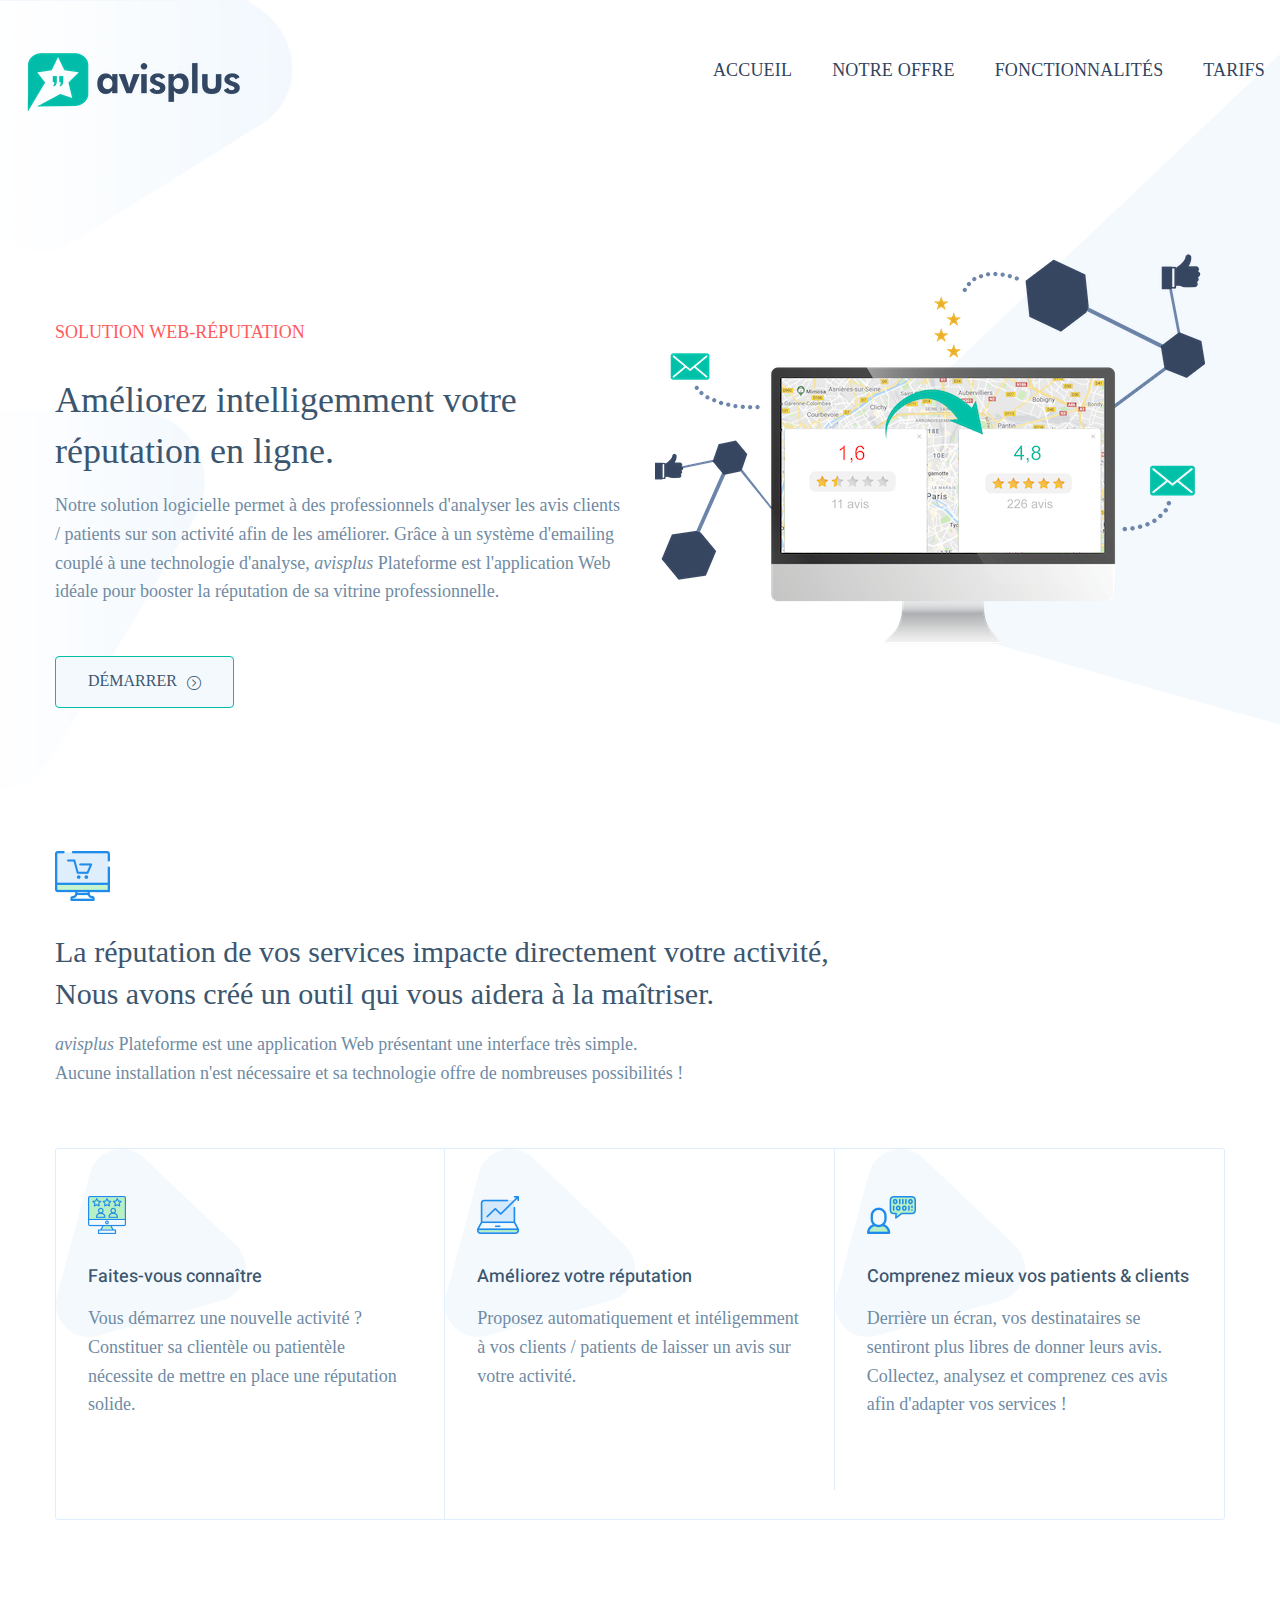
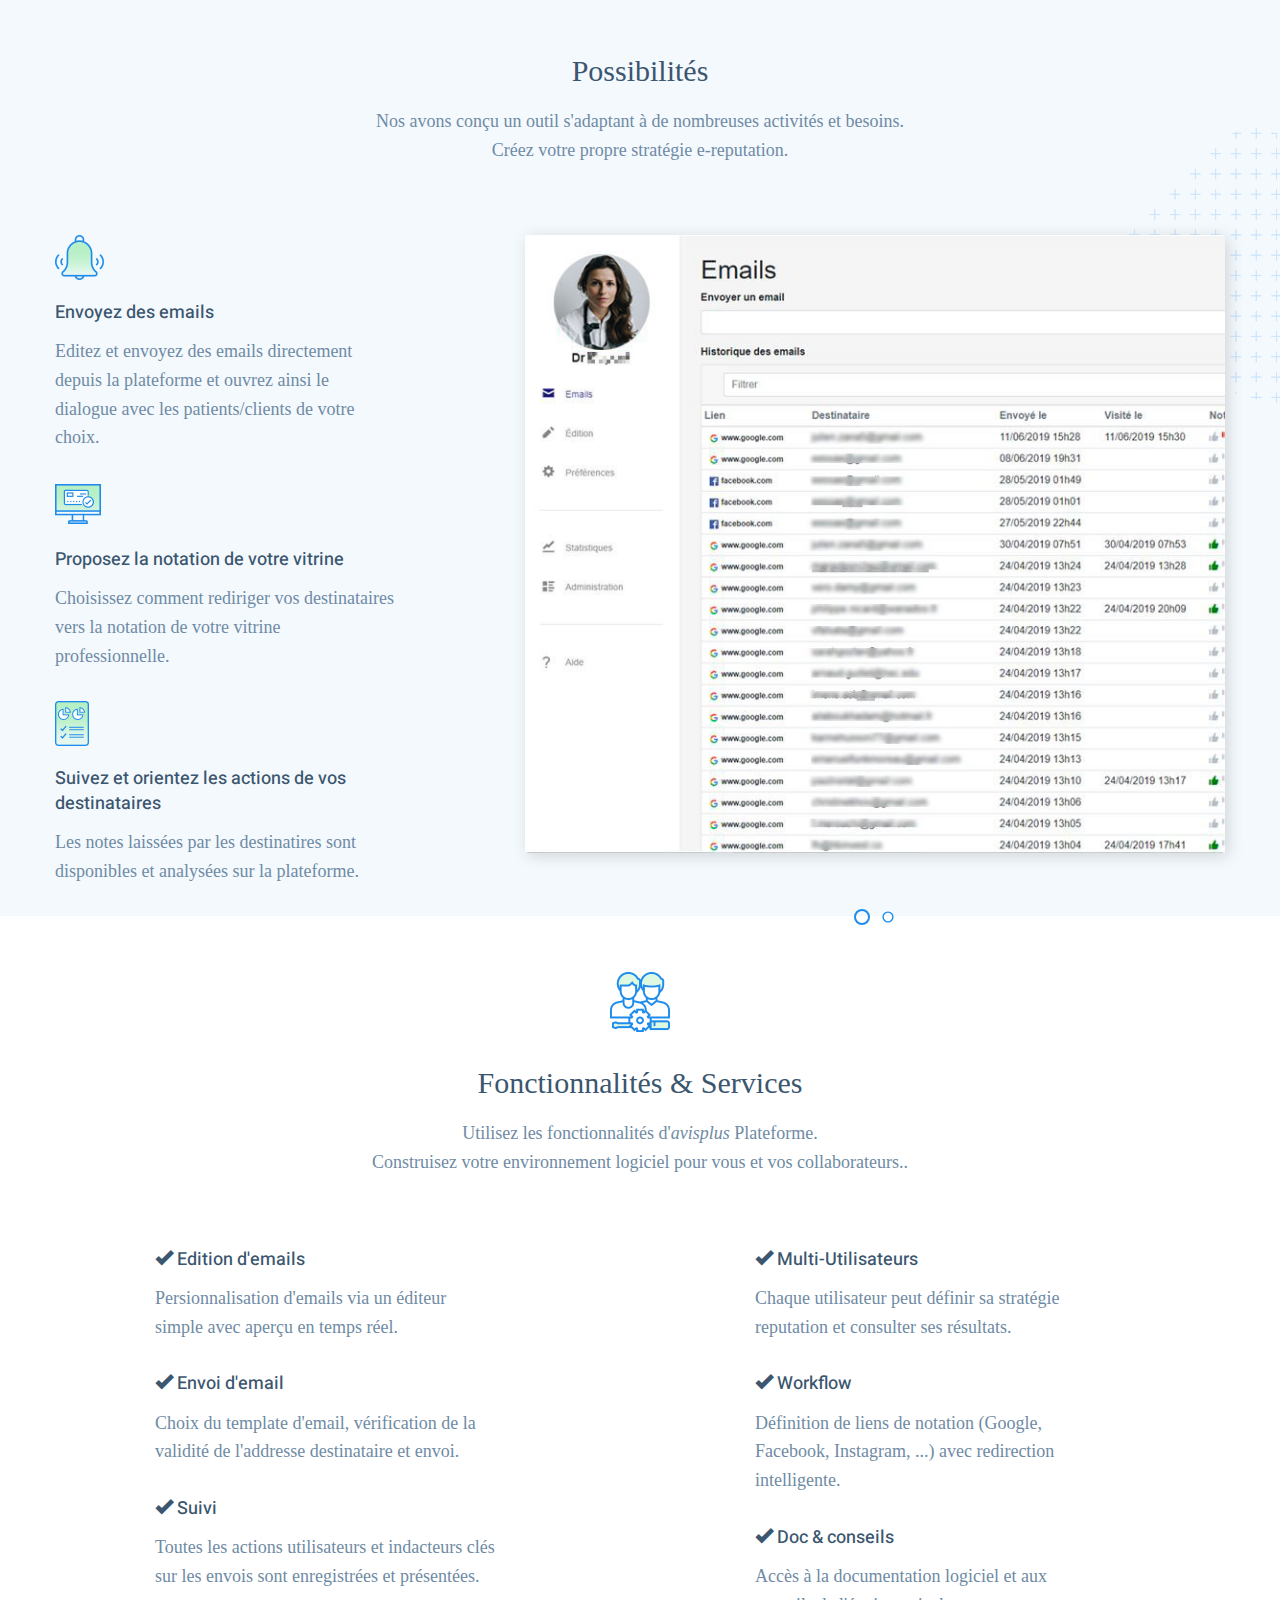
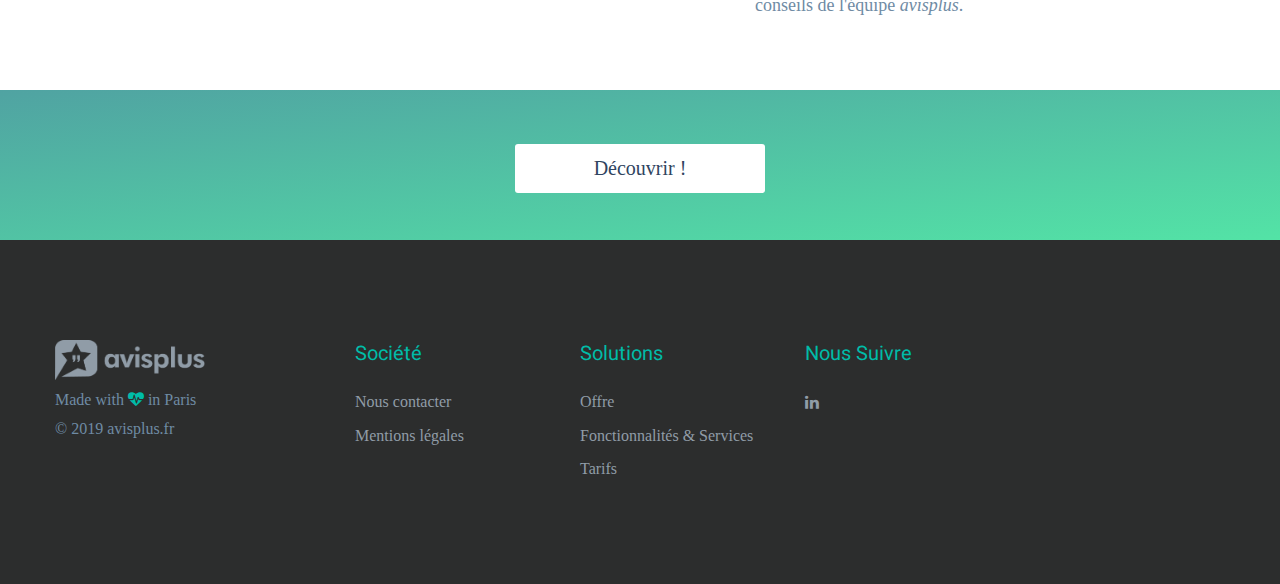
==== index.html @ 18d066db "a" ====
﻿<!DOCTYPE html>
<html>
<head>

<!-- Global site tag (gtag.js) - Google Analytics -->
<script async src="https://www.googletagmanager.com/gtag/js?id=UA-143497822-1"></script>
<script>
  window.dataLayer = window.dataLayer || [];
  function gtag(){dataLayer.push(arguments);}
  gtag('js', new Date());

  gtag('config', 'UA-143497822-1');
</script>


<meta charset="utf-8">
<title>avisplus - La plateforme d'amélioration de sa web-reputation</title>
<meta name="description" content="Boostez rapidement la réputation en ligne de votre activité grâce à notre solution web. Vous démarrez une activité professionelle, ou souhaitez améliorer votre e-reputation? La flexibilité d'avisplus Plateforme s'adapte facilement à vos besoins !">
<!-- Stylesheets -->
<link href="css/bootstrap.css" rel="stylesheet">
<link href="css/style.css" rel="stylesheet">
<link href="css/custom.css" rel="stylesheet">
<link rel="shortcut icon" href="images/favicon.png" type="image/x-icon">
<link rel="icon" href="images/favicon.png" type="image/x-icon">
<!-- Responsive -->
<meta http-equiv="X-UA-Compatible" content="IE=edge">
<meta name="viewport" content="width=device-width, initial-scale=1.0, maximum-scale=1.0, user-scalable=0">
<link href="css/responsive.css" rel="stylesheet">
<!--[if lt IE 9]><script src="https://cdnjs.cloudflare.com/ajax/libs/html5shiv/3.7.3/html5shiv.js"></script><![endif]-->
<!--[if lt IE 9]><script src="js/respond.js"></script><![endif]-->
</head>

<body>

<div class="page-wrapper">
 	
    <!-- Preloader -->
    <div class="preloader"></div>
 	
    <!-- Main Header-->
    <header class="main-header">
    	
        <!-- Main Box  -->
    	<div class="main-box">
        	<div class="auto-container">
            	<div class="outer-container clearfix">
                    <!--Logo Box-->
                    <div id = "logobox" class="logo-box">
                        <div class="logo"><a href="index.html"><img id = "logo" src="images/logo.png" alt=""></a></div>
                    </div>
                    
                    <!--Nav Outer-->
                    <div class="nav-outer clearfix">
                        <!-- Main Menu -->
                        <nav class="main-menu">
                        
                            <div class="navbar-header">
                                <!-- Toggle Button -->    	
                                <button type="button" class="navbar-toggle" data-toggle="collapse" data-target=".navbar-collapse">
                                    <span class="icon-bar"></span>
                                    <span class="icon-bar"></span>
                                    <span class="icon-bar"></span>
                                </button>
                            </div>
                            
                            <div class="navbar-collapse collapse scroll-nav clearfix">
                                <ul class="navigation clearfix">
                                    <li><a href="index.html#banner">Accueil</a></li>
                                    <li><a href="index.html#offer">Notre offre</a></li>
                                    <li><a href="index.html#features">Fonctionnalités</a></li>
                                    <li><a href="tarifs.html">Tarifs</a></li>
                                 </ul>
                            </div>
                            
                        </nav>
                        <!-- Main Menu End-->
                        
                    </div>
                    <!--Nav Outer End-->
                    
            	</div>    
            </div>
        </div>
    
    </header>
    <!--End Main Header -->
    
    
    <!--Main Banner / Banner One-->
    <section class="main-banner banner-one" id="banner" style="background-image:url(images/background/banner-bg-1.png);">
    	<div class="auto-container">
        	<div class="row clearfix">
            	<!--Text Column-->
                <div class="text-column col-md-6 col-sm-12 col-xs-12">
                	<div class="inner">
                    	<h4>Solution web-réputation</h4>
                        <h2>Améliorez intelligemment votre réputation en ligne.</h2>
                        <p>Notre solution logicielle permet à des professionnels d'analyser les avis clients / patients sur son activité afin de les améliorer. 
                            Grâce à un système d'emailing couplé à une technologie d'analyse, <span style="font-style:italic">avisplus</span> Plateforme est l'application Web idéale pour booster la réputation de sa vitrine professionnelle. </p>
                        <a href="tarifs.html"  id="démarrer_btn" class="theme-btn btn-style-two" style="font-family: Nunito Sans">Démarrer<span class="icon ti-arrow-circle-right"></span></a>
                    </div>
                </div>
                
                <!--Image Column-->
                <div class="col-md-6 col-sm-12 col-xs-12">
                	<div class="inner">
                    	<figure class="image"><img src="images/hompage_illustration.png" alt=""></figure>
                    </div>
                </div>
                
            </div>
        </div>
    </section>
  	<!--End Main Banner-->
    
    
    <!--Products Section-->
    <section class="products-section" id="offer">
    	<div class="auto-container">
        	<!--Heading-->
        	<div class="sec-title">
            	<div class="icon"><figure class="image"><img src="images/icons/icon-1.png" alt=""></figure></div>
                <h2>La réputation de vos services impacte directement votre activité, <br>Nous avons créé un outil qui vous aidera à la maîtriser.</h2>
                <div class="desc-text"><span style="font-style:italic">avisplus</span> Plateforme est une application Web présentant une interface très simple. <br>Aucune installation n'est nécessaire et sa technologie offre de nombreuses possibilités !</div>
            </div>
            
            <!--Services-->
            <div class="services-outer clearfix">
            	<!--Service Style One-->
                <div class="service-style-one col-md-4 col-sm-6 col-xs-12">
                	<div class="inner-box">
                    	<div class="icon"><figure class="image"><img src="images/icons/icon-12.png" alt=""></figure></div>
                        <h3>Faites-vous connaître</h3>
                        <div class="text">Vous démarrez une nouvelle activité ? Constituer sa clientèle ou patientèle nécessite de mettre en place une réputation solide. </div>
                        <!-- <div class="link-box"><a href="#">See more <span class="icon ti-arrow-circle-right"></span></a></div> -->
                    </div>
                </div>
                
                <!--Service Style One-->
                <div class="service-style-one col-md-4 col-sm-6 col-xs-12">
                	<div class="inner-box">
                    	<div class="icon"><figure class="image"><img src="images/icons/icon-2.png" alt=""></figure></div>
                        <h3>Améliorez votre réputation</h3>
                        <div class="text">Proposez automatiquement et intéligemment à vos clients / patients de laisser un avis sur votre activité.</div>
                        <!-- <div class="link-box"><a href="#">See more <span class="icon ti-arrow-circle-right"></span></a></div> -->
                    </div>
                </div>
                
                <!--Service Style One-->
                <div class="service-style-one col-md-4 col-sm-6 col-xs-12">
                	<div class="inner-box">
                    	<div class="icon"><figure class="image"><img src="images/icons/icon-10.png" alt=""></figure></div>
                        <h3>Comprenez mieux vos patients & clients</h3>
                        <div class="text">Derrière un écran, vos destinataires se sentiront plus libres de donner leurs avis. Collectez, analysez et comprenez ces avis afin d'adapter vos services !</div>
                        <!-- <div class="link-box"><a href="#">See more <span class="icon ti-arrow-circle-right"></span></a></div> -->
                    </div>
                </div>
                
            </div>
        </div>
    </section>
    
    
    <!--Features Section-->
    <section class="features-section">
    	<div class="auto-container">
        	<!--Heading-->
        	<div class="sec-title centered">
            	<!-- <div class="icon"><figure class="image"><img src="images/icons/icon-5.png" alt=""></figure></div> -->
                <h2>Possibilités</h2>
                <div class="desc-text">Nos avons conçu un outil s'adaptant à de nombreuses activités et besoins. <br>Créez votre propre stratégie e-reputation.</div>
            </div>
            
            <div class="row clearfix">
            	<!--Features Column-->
                <div class="features-column col-md-4 col-sm-12 col-xs-12">
                	<!--Feature Block-->
                    <div class="feature-block-one">
                        <div class="inner-box">
                            <div class="icon"><figure class="image"><img src="images/icons/icon-26.png" alt=""></figure></div>
                            <h3>Envoyez des emails</h3>
                            <div class="text">Editez et envoyez des emails directement depuis la plateforme et ouvrez ainsi le dialogue avec les patients/clients de votre choix.</div>
                        </div>
                    </div>
                    <!--Feature Block-->
                    <div class="feature-block-one">
                        <div class="inner-box">
                            <div class="icon"><figure class="image"><img src="images/icons/icon-25.png" alt=""></figure></div>
                            <h3>Proposez la notation de votre vitrine</h3>
                            <div class="text">Choisissez comment rediriger vos destinataires vers la notation de votre vitrine professionnelle.</div>
                        </div>
                    </div>
                    <!--Feature Block-->
                    <div class="feature-block-one">
                        <div class="inner-box">
                            <div class="icon"><figure class="image"><img src="images/icons/icon-28.png" alt=""></figure></div>
                            <h3>Suivez et orientez les actions de vos destinataires</h3>
                            <div class="text">Les notes laissées par les destinatires sont disponibles et analysées sur la plateforme.  </div>
                        </div>
                    </div>
                </div>
                
                <!--Carousel Column-->
                <div class="carousel-column col-md-8 col-sm-12 col-xs-12">
                	<div class="inner">
                    	<ul class="image-carousel-one single-item-carousel owl-theme owl-carousel">
                            <li><a href="images/screenshots/screen1.jpg" data-fancybox="gallery-one" class="lightbox-image" title="Image Caption"><img src="images/screenshots/screen1.jpg" alt="Interface de avisplus Plateforme"></a></li>
                            <li><a href="images/screenshots/screen2.jpg" data-fancybox="gallery-one" class="lightbox-image" title="Image Caption"><img src="images/screenshots/screen2.jpg" alt="Capture d'écran, notation sur Google Review"></a></li>
                        </ul>
                    </div>
                </div>
            </div>
            
        </div>
    </section>

    <!--Features Section-->
    <section class="features-section alternate" id="features">
    	<div class="auto-container">
        	<!--Heading-->
        	<div class="sec-title centered">
            	<div class="icon"><figure class="image"><img src="images/icons/icon-9.png" alt=""></figure></div>
                <h2>Fonctionnalités & Services</h2>
                <div class="desc-text">Utilisez les fonctionnalités d'<span style="font-style:italic">avisplus</span> Plateforme. <br>Construisez votre environnement logiciel pour vous et vos collaborateurs..</div>
            </div>
            
            <div class="row clearfix">

                <div class="features-column col-md-1 col-sm-12 col-xs-12">
                </div>

            	<!--Features Column-->
                <div class="features-column col-md-4 col-sm-12 col-xs-12">
                	<!--Feature Block-->
                    <div class="feature-block-one">
                        <div class="inner-box">
                            <h3><span class="glyphicon glyphicon-ok" aria-hidden="true"></span> Edition d'emails</h3>
                            <div class="text"></span>Persionnalisation d'emails via un éditeur simple avec aperçu en temps réel.</div>
                        </div>
                    </div>
                    <!--Feature Block-->
                    <div class="feature-block-one">
                        <div class="inner-box">
                            <h3><span class="glyphicon glyphicon-ok" aria-hidden="true"></span> Envoi d'email</h3>
                            <div class="text">Choix du template d'email, vérification de la validité de l'addresse destinataire et envoi.</div>
                        </div>
                    </div>
                    <!--Feature Block-->
                    <div class="feature-block-one">
                        <div class="inner-box">
                            <h3><span class="glyphicon glyphicon-ok" aria-hidden="true"></span> Suivi</h3>
                            <div class="text">Toutes les actions utilisateurs et indacteurs clés sur les envois sont enregistrées et présentées.</div>
                        </div>
                    </div>
                </div>

                <div class="features-column col-md-2 col-sm-12 col-xs-12">
                </div>

                <div class="features-column col-md-4 col-sm-12 col-xs-12">
                	<!--Feature Block-->
                    <div class="feature-block-one">
                            <div class="inner-box">
                                <h3><span class="glyphicon glyphicon-ok" aria-hidden="true"></span> Multi-Utilisateurs</h3>
                                <div class="text">Chaque utilisateur peut définir sa stratégie reputation et consulter ses résultats.</div>
                            </div>
                        </div>
                    <!--Feature Block-->
                    <div class="feature-block-one">
                            <div class="inner-box">
                                <h3><span class="glyphicon glyphicon-ok" aria-hidden="true"></span> Workflow</h3>
                                <div class="text">Définition de liens de notation (Google, Facebook, Instagram, ...) avec redirection intelligente. </div>
                            </div>
                        </div>
                    <!--Feature Block-->
                    <div class="feature-block-one">
                        <div class="inner-box">
                            <h3><span class="glyphicon glyphicon-ok" aria-hidden="true"></span> Doc & conseils</h3>
                            <div class="text">Accès à la documentation logiciel et aux conseils de l'équipe <span style="font-style:italic">avisplus</span>.</div>
                        </div>
                    </div>
                </div>
            </div>
        </div>

        <div id ="discover" class="row clearfix" style="margin-top:40px; margin-left: 0px; margin-right: 0px; text-align: center">
            <button id ="discover-button" class="center-block" onclick=window.location.href="tarifs.html">Découvrir !</button>
        </div>

    </section>
    
    
    <!-- Testimonials Section
    <section class="testimonials-section">
    	<div class="auto-container">
        	<div class="outer-container">
            	Testimonials
            	<div class="testimonials-carousel-one single-item-carousel owl-theme owl-carousel">
                	Slide Item
                    <div class="slide-item">
                    	<div class="row clearfix">
                        	Text Column
                            <div class="text-column col-md-7 col-sm-12 col-xs-12">
                            	<div class="inner">
                                	<div class="text">“Nous avons mis en place AvisPlus Plateforme au sein de notre boutique. Depuis, j'ai pu adapter plus efficacement mon approche client et les commentaires de ma page Google sont bien meilleurs désormais.”</div>
                                </div>
                            </div>
                            Info Column
                            <div class="info-column col-md-5 col-sm-12 col-xs-12">
                            	<div class="inner">
                                	<div class="info">
                                    	<figure class="thumb img-circle"><img class="img-circle" src="images/resource/author-thumb-1.jpg" alt=""></figure>
                                        <h4>Madison Warren</h4>
                                        <div class="designation">Audioprothésiste à Paris</div>
                                    </div>
                                </div>
                            </div>
                        </div>
                    </div>
                    Slide Item
                    <div class="slide-item">
                    	<div class="row clearfix">
                        	Text Column
                            <div class="text-column col-md-7 col-sm-12 col-xs-12">
                            	<div class="inner">
                                	<div class="text">“Start building your integration and accept your first payment in minutes. Stripe libraries are available in every language from Ruby.”</div>
                                </div>
                            </div>
                            Info Column
                            <div class="info-column col-md-5 col-sm-12 col-xs-12">
                            	<div class="inner">
                                	<div class="info">
                                    	<figure class="thumb img-circle"><img class="img-circle" src="images/resource/author-thumb-1.jpg" alt=""></figure>
                                        <h4>Madison Warren</h4>
                                        <div class="designation">Product Designer at UI_Expert</div>
                                    </div>
                                </div>
                            </div>
                        </div>
                    </div>
                    Slide Item
                    <div class="slide-item">
                    	<div class="row clearfix">
                        	Text Column
                            <div class="text-column col-md-7 col-sm-12 col-xs-12">
                            	<div class="inner">
                                	<div class="text">“Start building your integration and accept your first payment in minutes. Stripe libraries are available in every language from Ruby.”</div>
                                </div>
                            </div>
                            Info Column
                            <div class="info-column col-md-5 col-sm-12 col-xs-12">
                            	<div class="inner">
                                	<div class="info">
                                    	<figure class="thumb img-circle"><img class="img-circle" src="images/resource/author-thumb-1.jpg" alt=""></figure>
                                        <h4>Madison Warren</h4>
                                        <div class="designation">Product Designer at UI_Expert</div>
                                    </div>
                                </div>
                            </div>
                        </div>
                    </div>
                </div>
            </div>
        </div>
    </section> -->

    
    <!--Footer Style One-->
    <footer class="footer-style-one">
        <!--Footer Upper-->
        <div class="footer-upper">
            <div class="auto-container">
                <div class="row clearfix">
                    <!--Big Column-->
                    <div class="big-column col-lg-3 col-md-12 col-sm-12 col-xs-12">
                        <div class="footer-column">
                            <div class="footer-widget about-widget">
                                <div class="widget-inner">
                                    <div><img id="logofooter" src="images/footer-logo.png" alt=""></div>
                                    <div class="copyright">Made with <i class="fa fa-heartbeat"></i> in Paris <br> &copy; 2019 avisplus.fr</div>
                                </div>
                            </div>
                        </div>
                    </div>
                    
                    <!--Big Column-->
                    <div class="big-column col-lg-9 col-md-12 col-sm-12 col-xs-12">    
                        <div class="row clearfix">
                        	<!--Footer  Column-->
                            <div class="footer-column col-lg-3 col-md-3 col-sm-6 col-xs-12">
                                <div class="footer-widget links-widget">
                                    <div class="widget-inner">
                                        <h3>Société</h3>
                                        <div class="links">
                                            <ul>
                                                <li><a href="contact.html">Nous contacter </a></li>
                                                <li><a href="mentions.html">Mentions légales</a></li>
                                            </ul>
                                        </div>
                                    </div>
                                </div>
                            </div>
                            
                            <div class="footer-column col-lg-3 col-md-3 col-sm-6 col-xs-12">
                                <div class="footer-widget links-widget">
                                    <div class="widget-inner">
                                        <h3>Solutions</h3>
                                        <div class="links">
                                            <ul>
                                                <li><a class="scroll-to-target" data-target="#offer">Offre</a></li>
                                                <li><a class="scroll-to-target" data-target="#features">Fonctionnalités & Services</a></li>
                                                <li><a href="tarifs.html">Tarifs</a></li>
                                            </ul>
                                        </div>
                                    </div>
                                </div>
                            </div>
                            <!--Footer Column-->
                            <div class="footer-column col-lg-3 col-md-3 col-sm-6 col-xs-12">
                                <div class="footer-widget follow-widget">
                                    <div class="widget-inner">
                                    	<h3>Nous suivre</h3>
                                        <div class="social-links">
                                            <ul class="clearfix">
                                                <li><a href="#"><span class="fa fa-linkedin"></span></a></li>
                                            </ul>
                                        </div>
                                    </div>
                                </div>
                            </div>
                            
                        </div>
                    </div>
                </div>
            </div>
        </div>
        
    </footer>
    
    
</div>
<!--End pagewrapper-->

<!--Scroll to top-->
<div class="scroll-to-top scroll-to-target" data-target="html"><span class="fa fa-angle-double-up"></span></div>


<script src="js/jquery.js"></script> 
<script src="js/bootstrap.min.js"></script>
<script src="js/pagenav.js"></script>
<script src="js/jquery.scrollTo.js"></script>
<script src="js/jquery.fancybox.pack.js"></script>
<script src="js/owl.js"></script>
<script src="js/wow.js"></script>
<script src="js/validate.js"></script>
<script src="js/script.js"></script>


</body>
</html>
---- css/style.css ----
/* Spring - Software, App, Saas & Product Showcase Landing HTML5 Template */

/************ TABLE OF CONTENTS ***************
1. Fonts
2. Reset
3. Global
4. Main Header / Style One / Style Two
5. Main Banner / One / Two / Three / Four
6. What We Offer
7. Features Section
8. Services Section
9. Products Section
10. Inventory Section
11. Blog Section
12. Testimonials One
13. Contact Section
14. Main Footer / Style One / Style Two / Style Three
15. Specific Features
16. Clients Section
17. Testimonials Two
18. Sponsors Section
19. Call To Action
20. Features Section Two
21. Specific Features
22. Overview Section
23. Download App 
24. Invoice Section
25. Pricing Section
26. Call To Actions Two
27. Page Title
28. Sidebar Page Container
29. Sidebar
30. Sidebar Widgets
31. Blog Grid View
32. BLog Details
33. Comments Area
34. Comment Form
35. Styled Pagination
36. Responsive.css

**********************************************/

@import url('https://fonts.googleapis.com/css?family=Heebo:300,400,500,700,800,900');

/*
font-family: 'Heebo', sans-serif;
*/

@import url('font-awesome.css');
@import url('themify-icons.css');
@import url('linear-icons.css');
@import url('animate.css');
@import url('owl.css');
@import url('jquery.fancybox.css');

/*** 

====================================================================
	Reset
====================================================================

 ***/
* {
	margin:0px;
	padding:0px;
	border:none;
	outline:none;
}

/*** 

====================================================================
	Global Settings
====================================================================

 ***/

body {
	font-family: 'Heebo', sans-serif;
	font-size:18px;
	color:#6f8ba4;
	line-height:1.6em;
	font-weight:400;
	background:#ffffff;
	-webkit-font-smoothing: antialiased;
	-moz-font-smoothing: antialiased;
}

a{
	text-decoration:none;
	cursor:pointer;
	color:#1f8ceb;
}

a:hover,a:focus,a:visited{
	text-decoration:none;
	outline:none;
}

h1,h2,h3,h4,h5,h6 {
	position:relative;
	font-family: 'Heebo', sans-serif;
	font-weight:400;
	margin:0px;
	background:none;
	line-height:1.4em;
}

input,button,select,textarea{
	font-family: 'Heebo', sans-serif;
}

textarea{
	overflow:hidden;
}

p{
	position:relative;
	line-height:1.6em;	
}

.strike-through{
	text-decoration:line-through;	
}

.auto-container{
	position:static;
	max-width:1200px;
	padding:0px 15px;
	margin:0 auto;
}

.medium-container{
	max-width:850px;
}

.page-wrapper{
	position:relative;
	margin:0 auto;
	width:100%;
	min-width:300px;
	
}

ul,li{
	list-style:none;
	padding:0px;
	margin:0px;	
}

.theme-btn{
	display:inline-block;
	transition:all 0.3s ease;
	-moz-transition:all 0.3s ease;
	-webkit-transition:all 0.3s ease;
	-ms-transition:all 0.3s ease;
	-o-transition:all 0.3s ease;
}

.centered{
	text-align:center;	
}

.anim-3,.anim-3-all *{
	transition:all 0.3s ease;
	-moz-transition:all 0.3s ease;
	-webkit-transition:all 0.3s ease;
	-ms-transition:all 0.3s ease;
	-o-transition:all 0.3s ease;	
}

.anim-5,.anim-5-all *{
	transition:all 0.5s ease;
	-moz-transition:all 0.5s ease;
	-webkit-transition:all 0.5s ease;
	-ms-transition:all 0.5s ease;
	-o-transition:all 0.5s ease;	
}

.anim-7,.anim-7-all *{
	transition:all 0.7s ease;
	-moz-transition:all 0.7s ease;
	-webkit-transition:all 0.7s ease;
	-ms-transition:all 0.7s ease;
	-o-transition:all 0.7s ease;	
}

.btn-style-one{
	position:relative;
	padding:12px 45px;
	line-height:26px;
	background:#1f8ceb;
	font-size:16px;
	font-weight:400;
	color:#ffffff;
	text-transform:capitalize;
	text-align:center;
	font-family: 'Heebo', sans-serif;
	border-radius:4px;
}

.btn-style-one:hover{
	color:#ffffff;
	background:#3b566e;
}

.btn-style-two{
	position:relative;
	padding:10px 32px;
	line-height:28px;
	background:#f4f9fe;
	font-size:16px;
	font-weight:400;
	border:1px solid #1f8ceb;
	color:#3b566e;
	text-transform:uppercase;
	text-align:center;
	font-family: 'Heebo', sans-serif;
	border-radius:4px;
}

.btn-style-two .icon{
	position:relative;
	font-size:14px;
	vertical-align:middle;
	padding-left:10px;	
}

.btn-style-two:hover{
	color:#ffffff;
	background:#1f8ceb;
}

.btn-style-three{
	position:relative;
	line-height:24px;
	background:#f4f9fe;
	font-size:14px;
	font-weight:500;
	color:#466077;
	text-transform:uppercase;
	font-family: 'Heebo', sans-serif;
}

.btn-style-three.lightbox-image .icon{
	position:relative;
	display:inline-block;
	font-size:9px;
	vertical-align:middle;
	width:18px;
	height:18px;
	font-weight:700;
	line-height:16px;
	border:1px solid;
	border-radius:50%;
	text-align:center;
	padding-left:1px;
	margin-left:10px;	
}

.btn-style-three:hover{
	color:#1f8ceb;
}

.btn-style-four{
	position:relative;
	padding:10px 32px;
	line-height:28px;
	background:none;
	font-size:16px;
	font-weight:400;
	border:1px solid #466077;
	color:#3b566e;
	text-transform:uppercase;
	text-align:center;
	font-family: 'Heebo', sans-serif;
	border-radius:4px;
}

.btn-style-four .icon{
	position:relative;
	font-size:14px;
	vertical-align:middle;
	padding-left:10px;	
}

.btn-style-four:hover{
	color:#ffffff;
	background:#466077;
}

.btn-style-five{
	position:relative;
	padding:12px 45px;
	line-height:26px;
	background:#1fd1eb;
	font-size:16px;
	font-weight:400;
	color:#ffffff;
	text-transform:capitalize;
	text-align:center;
	font-family: 'Heebo', sans-serif;
	border-radius:4px;
}

.btn-style-five:hover{
	color:#ffffff;
	background:#3b566e;
}

.btn-style-six{
	position:relative;
	padding:11px 30px 9px;
	line-height:30px;
	background:#3c9bee;
	font-size:14px;
	font-weight:400;
	color:#ffffff;
	letter-spacing:0.03em;
	text-transform:uppercase;
	text-align:center;
	font-family: 'Heebo', sans-serif;
	border-radius:3px;
	-webkit-box-shadow:0px 0px 1px 0px rgba(0,0,0,0.90);
	-ms-box-shadow:0px 0px 1px 0px rgba(0,0,0,0.90);
	-o-box-shadow:0px 0px 1px 0px rgba(0,0,0,0.90);
	-moz-box-shadow:0px 0px 1px 0px rgba(0,0,0,0.90);
	box-shadow:0px 0px 1px 0px rgba(0,0,0,0.90);
}

.btn-style-six .icon{
	position:relative;
	font-size:14px;
	vertical-align:middle;
	padding-right:10px;	
}

.btn-style-six:hover{
	color:#466077;
	background:#ffffff;
}

.btn-style-seven{
	position:relative;
	padding:11px 32px 9px;
	line-height:28px;
	background:#f4f9fe;
	font-size:14px;
	font-weight:400;
	border:1px solid #aabed0;
	color:#6f8ba4;
	text-transform:uppercase;
	text-align:center;
	font-family: 'Heebo', sans-serif;
	border-radius:4px;
}

.btn-style-seven .icon{
	position:relative;
	font-size:14px;
	vertical-align:middle;
	padding-right:10px;	
}

.btn-style-seven:hover{
	color:#ffffff;
	background:#1f8ceb;
}

.btn-style-eight{
	position:relative;
	padding:11px 32px 9px;
	line-height:28px;
	background:#ffffff;
	font-size:14px;
	font-weight:400;
	border:1px solid #aabed0;
	color:#6f8ba4;
	text-transform:uppercase;
	text-align:center;
	font-family: 'Heebo', sans-serif;
	border-radius:4px;
}

.btn-style-eight .icon{
	position:relative;
	font-size:14px;
	vertical-align:middle;
	padding-right:10px;	
}

.btn-style-eight:hover{
	color:#ffffff;
	background:#1f8ceb;
}

.theme_color{
	color:#1f8ceb;	
}

.no-bg{
	background:none !important;	
}

.light-font{
	font-weight:300;	
}

.regular-font{
	font-weight:400;	
}

.semibold-font{
	font-weight:600;	
}

.bold-font{
	font-weight:700;	
}

img{
	display:inline-block;
	max-width:100%;	
}

.preloader{ position:fixed; left:0px; top:0px; width:100%; height:100%; z-index:999999; background-color:#ffffff; background-position:center center; background-repeat:no-repeat; background-image:url(../images/icons/preloader.svg);}


/*** 

====================================================================
	Scroll To Top style
====================================================================

***/

.scroll-to-top{
	position:fixed;
	bottom:20px;
	right:20px;
	width:60px;
	height:60px;
	color:#ffffff;
	font-size:20px;
	text-transform:uppercase;
	line-height:60px;
	text-align:center;
	z-index:100;
	cursor:pointer;
	background:#222222;
	display:none;
	-webkit-transition:all 300ms ease;
	-ms-transition:all 300ms ease;
	-o-transition:all 300ms ease;
	-moz-transition:all 300ms ease;
	transition:all 300ms ease;		
}

.scroll-to-top:hover{
	color:#ffffff;
	background:#1f8ceb;
}

/*** 

====================================================================
	Main Header style
====================================================================

***/

.main-header{
	position:absolute;
	left:0px;
	top:0px;
	z-index:99;
	width:100%;
	-webkit-transition:all 300ms ease;
	-ms-transition:all 300ms ease;
	-o-transition:all 300ms ease;
	-moz-transition:all 300ms ease;
	transition:all 300ms ease;
}

.main-header .auto-container{
	position:relative;
	max-width:1800px;	
}

.main-header.alternate .auto-container,
.main-header.header-style-two .auto-container{
	max-width:1200px;	
}

.main-header .main-box{
	position:relative;
	left:0px;
	top:30px;
	width:100%;
	padding:0px 50px;
	-webkit-transition:all 300ms ease;
	-ms-transition:all 300ms ease;
	-o-transition:all 300ms ease;
	-moz-transition:all 300ms ease;
	transition:all 300ms ease;
}

.main-header.header-style-two .main-box{
	top:0px;
	background:rgba(255,255,255,0.30);	
}

.main-header .main-box:after{
	content:'';
	position:absolute;
	left:0px;
	top:100%;
	height:0px;
	width:100%;
	opacity:0;
	border-bottom:1px solid rgba(0,0,0,0.10);
	-webkit-transition:all 300ms ease;
	-ms-transition:all 300ms ease;
	-o-transition:all 300ms ease;
	-moz-transition:all 300ms ease;
	transition:all 300ms ease;
		
}

.main-header.fixed-header .main-box:after,
.main-header.header-style-two .main-box:after{
	opacity:1;
}

.main-header.fixed-header .main-box{
	position:fixed;
	top:0px;
	z-index:999;
	opacity:1;
	visibility:visible;
	background-color:#ffffff;
}

.main-header.header-style-two.fixed-header .main-box{
	top:0px;
	background:rgba(0,0,0,0.90);	
}

.main-header .main-box .outer-container{
	position:relative;
}

.main-header .main-box .logo-box{
	position:relative;
	float:left;
	left:0px;
	padding:15px 0px;
}

.main-header .main-box .logo-box .logo img{
	display:inline-block;
	max-width:100%;
	-webkit-transition:all 300ms ease;
	-ms-transition:all 300ms ease;
	-o-transition:all 300ms ease;
	-moz-transition:all 300ms ease;
	transition:all 300ms ease;	
}

.main-header .nav-outer{
	position:relative;
	float:right;
}

.main-header .nav-outer .other-links{
	position:relative;
	float:left;
	padding-top:20px;
	margin-left:50px;
}

.main-header.header-style-two .nav-outer .other-links{
	margin-left:30px;	
}

.main-header .nav-outer .other-links .btn-style-one{
	padding:7px 40px;	
}

.main-header.alternate .nav-outer .other-links .theme-btn{
	text-transform:capitalize;
	padding:7px 32px;
}

.main-header.header-style-two .nav-outer .other-links .theme-btn{
	position:relative;
	text-transform:capitalize;
	color:#ffffff;
	top:7px;
	line-height:18px;
	font-size:16px;
	padding:2px 0px 0px 25px;
	border-left:1px solid #ffffff;
}

.main-header.header-style-two .nav-outer .other-links .theme-btn:hover{
	text-decoration:underline;	
}

.main-menu{
	position:relative;
	float:left;
	-webkit-transition:all 300ms ease;
	-ms-transition:all 300ms ease;
	-o-transition:all 300ms ease;
	-moz-transition:all 300ms ease;
	transition:all 300ms ease;	
}

.main-menu .navbar-collapse{
	padding:0px;	
}

.main-menu .navigation{
	position:relative;
	font-family: 'Heebo', sans-serif;
}

.main-menu .navigation > li{
	position:relative;
	float:left;
	margin:0px 0px 0px 40px;
}

.main-menu .navigation > li > a{
	position:relative;
	display:block;
	color:#51718c;
	line-height:30px;
	text-transform:capitalize;
	letter-spacing:0.01em;
	opacity:1;
	padding:25px 0px;
	font-size:18px;
	font-weight:400;
	transition:all 500ms ease;
	-moz-transition:all 500ms ease;
	-webkit-transition:all 500ms ease;
	-ms-transition:all 500ms ease;
	-o-transition:all 500ms ease;
}

.header-style-two .main-menu .navigation > li > a{
	color:#ffffff;	
}

.main-menu .navigation > li > a:before{
	content:'';
	position:absolute;
	left:0px;
	bottom:20px;
	width:0px;
	border-bottom:2px solid #1f8ceb;
	transition:all 500ms ease;
	-moz-transition:all 500ms ease;
	-webkit-transition:all 500ms ease;
	-ms-transition:all 500ms ease;
	-o-transition:all 500ms ease;	
}

.header-style-two .main-menu .navigation > li > a:before{
	bottom:auto;
	top:0px;
	border-bottom-color:#ffffff;	
}

.main-menu .navigation > li:hover > a,
.main-menu .navigation > li.current > a,
.main-menu .navigation > li.current-menu-item > a{
	color:#1f8ceb;
	opacity:1;
}

.header-style-two .main-menu .navigation > li:hover > a,
.header-style-two .main-menu .navigation > li.current > a,
.header-style-two .main-menu .navigation > li.current-menu-item > a{
	color:#ffffff;
}

.main-menu .navigation > li:hover > a:before,
.main-menu .navigation > li.current > a:before,
.main-menu .navigation > li.current-menu-item > a:before{
	width:22px;
}

.header-style-two .main-menu .navigation > li:hover > a:before,
.header-style-two .main-menu .navigation > li.current > a:before,
.header-style-two .main-menu .navigation > li.current-menu-item > a:before{
	width:100%;
}

.main-menu .navigation > li > ul{
	position:absolute;
	left:0px;
	top:100%;
	width:240px;
	padding:0px;
	z-index:100;
	display:none;
	background:#ffffff;
	border-top:2px solid #1f8ceb;
	-webkit-box-shadow:2px 2px 5px 1px rgba(0,0,0,0.05),-2px 0px 5px 1px rgba(0,0,0,0.05);
	-ms-box-shadow:2px 2px 5px 1px rgba(0,0,0,0.05),-2px 0px 5px 1px rgba(0,0,0,0.05);
	-o-box-shadow:2px 2px 5px 1px rgba(0,0,0,0.05),-2px 0px 5px 1px rgba(0,0,0,0.05);
	-moz-box-shadow:2px 2px 5px 1px rgba(0,0,0,0.05),-2px 0px 5px 1px rgba(0,0,0,0.05);
	box-shadow:2px 2px 5px 1px rgba(0,0,0,0.05),-2px 0px 5px 1px rgba(0,0,0,0.05);
	transition:all 500ms ease;
	-moz-transition:all 500ms ease;
	-webkit-transition:all 500ms ease;
	-ms-transition:all 500ms ease;
	-o-transition:all 500ms ease;
}

.main-menu .navigation > li > ul.from-right{
	left:auto;
	right:100%;	
}

.main-menu .navigation > li > ul > li{
	position:relative;
	width:100%;
	border-bottom:1px solid rgba(0,0,0,0.15);
}

.main-menu .navigation > li > ul > li:last-child{
	border-bottom:none;	
}

.main-menu .navigation > li > ul > li > a{
	position:relative;
	display:block;
	padding:12px 20px;
	line-height:22px;
	font-weight:400;
	font-size:15px;
	text-transform:capitalize;
	color:#222222;
	transition:all 500ms ease;
	-moz-transition:all 500ms ease;
	-webkit-transition:all 500ms ease;
	-ms-transition:all 500ms ease;
	-o-transition:all 500ms ease;
}

.main-menu .navigation > li > ul > li:hover > a{
	background:#3b566e;
	color:#ffffff;	
}

.main-menu .navigation > li > ul > li.dropdown > a:after{
	font-family: 'FontAwesome';
	content: "\f105";
	position:absolute;
	right:10px;
	top:12px;
	width:10px;
	height:20px;
	display:block;
	line-height:20px;
	font-size:16px;
	font-weight:normal;
	text-align:center;
	z-index:5;	
}

.main-menu .navigation > li > ul > li > ul{
	position:absolute;
	left:100%;
	top:20px;
	width:220px;
	padding:0px;
	z-index:100;
	display:none;
	background:#ffffff;
	-webkit-box-shadow:2px 2px 5px 1px rgba(0,0,0,0.05),-2px 0px 5px 1px rgba(0,0,0,0.05);
	-ms-box-shadow:2px 2px 5px 1px rgba(0,0,0,0.05),-2px 0px 5px 1px rgba(0,0,0,0.05);
	-o-box-shadow:2px 2px 5px 1px rgba(0,0,0,0.05),-2px 0px 5px 1px rgba(0,0,0,0.05);
	-moz-box-shadow:2px 2px 5px 1px rgba(0,0,0,0.05),-2px 0px 5px 1px rgba(0,0,0,0.05);
	box-shadow:2px 2px 5px 1px rgba(0,0,0,0.05),-2px 0px 5px 1px rgba(0,0,0,0.05);
}

.main-menu .navigation > li > ul > li > ul > li{
	position:relative;
	width:100%;
	border-bottom:1px solid rgba(0,0,0,0.15);
}

.main-menu .navigation > li > ul > li > ul > li:last-child{
	border-bottom:none;	
}

.main-menu .navigation > li > ul > li  > ul > li > a{
	position:relative;
	display:block;
	padding:12px 20px;
	line-height:22px;
	font-weight:400;
	font-size:13px;
	text-transform:capitalize;
	color:#222222;
	transition:all 500ms ease;
	-moz-transition:all 500ms ease;
	-webkit-transition:all 500ms ease;
	-ms-transition:all 500ms ease;
	-o-transition:all 500ms ease;
}

.main-menu .navigation > li > ul > li  > ul > li > a:hover{
	background:#1f8ceb;
	color:#ffffff;
}

.main-menu .navigation > li.dropdown:hover > ul{
	visibility:visible;
	opacity:1;
	top:100%;	
}

.main-menu .navigation li > ul > li.dropdown:hover > ul{
	visibility:visible;
	opacity:1;
	top:0px;
	transition:all 500ms ease;
	-moz-transition:all 500ms ease;
	-webkit-transition:all 500ms ease;
	-ms-transition:all 500ms ease;
	-o-transition:all 500ms ease;	
}

.main-menu .navbar-collapse > ul li.dropdown .dropdown-btn{
	position:absolute;
	right:10px;
	top:6px;
	width:34px;
	height:30px;
	border:1px solid #ffffff;
	text-align:center;
	font-size:18px;
	line-height:28px;
	color:#3b566e;
	background:#ffffff;
	cursor:pointer;
	z-index:5;
	display:none;
}

/*** 

====================================================================
	Main Banner style
====================================================================

***/

.main-banner{
	position:relative;
	z-index:1;
}

/*Banner One*/
.banner-one{
	position:relative;
	padding:250px 0px 100px;
	background-position:left top;
	background-repeat:no-repeat;
	background-size:cover;	
}

.banner-one .text-column,
.banner-one .image-column{
	margin-bottom:30px;	
}

.banner-one .text-column .inner{
	position:relative;
	padding-top:100px;	
}

.banner-one .text-column h4{
	font-size:18px;
	color:#1f8ceb;
	text-transform:capitalize;
	margin-bottom:30px;	
}

.banner-one .text-column h2{
	font-size:36px;
	font-weight:300;
	color:#3b566e;
	margin-bottom:15px;	
}

.banner-one .text-column p{
	font-size:18px;
	margin-bottom:50px;	
}

/*Banner Two*/
.banner-two{
	position:relative;
	padding:270px 0px;
	background-position:center top;
	background-repeat:no-repeat;
	background-size:cover;	
}

.banner-two:before{
	content:'';
	position:absolute;
	bottom:-300px;
	left:0px;
	width:100%;
	height:437px;
	background:url(../images/background/banner-shape-1.png) left bottom no-repeat;	
}

.banner-two .text-column,
.banner-two .image-column{
	margin-bottom:30px;	
}

.banner-two .text-column .inner{
	position:relative;
	padding-top:40px;	
}

.banner-two .text-column h4{
	font-size:18px;
	color:#1f8ceb;
	text-transform:capitalize;
	margin-bottom:20px;	
}

.banner-two .text-column h2{
	font-size:34px;
	font-weight:400;
	color:#2a2f40;
	margin-bottom:15px;	
}

.banner-two .text-column p{
	font-size:18px;
	margin-bottom:40px;	
}

/*Banner Three*/
.banner-three{
	position:relative;
	padding:340px 0px;
	background-position:center top;
	background-repeat:no-repeat;
	background-size:cover;
	overflow:hidden;
}

.banner-three:before{
	content:'';
	position:absolute;
	bottom:0px;
	left:0px;
	width:100%;
	height:200px;
	background:url(../images/background/banner-shape-2.png) left bottom no-repeat;	
}

.banner-three .image-layer{
	position:absolute;
	right:0px;
	top:0px;
	width:50%;
	left:50%;
	height:100%;
	background-position:right bottom;
	background-repeat:no-repeat;
	background-size:100% auto;
}

.banner-three .text-column{
	position:relative;
}

.banner-three .text-column .inner{
	position:relative;	
}

.banner-three .text-column h4{
	font-size:18px;
	color:#1f8ceb;
	text-transform:capitalize;
	margin-bottom:20px;	
}

.banner-three .text-column h2{
	font-size:34px;
	font-weight:500;
	color:#2a2f40;
	line-height:1.3em;
	margin-bottom:15px;	
}

.banner-three .text-column p{
	font-size:18px;
	margin-bottom:40px;	
}

.banner-three .text-column .links-box a{
	position:relative;
	display:inline-block;
	margin-right:30px;
	margin-bottom:20px;	
}

/*Banner Four*/
.banner-four{
	position:relative;
	padding:280px 0px 300px;
	background-color:#f9fcfe;
	background-position:center top;
	background-repeat:no-repeat;
	background-size:cover;
	overflow:hidden;
}

.banner-four:before{
	content:'';
	position:absolute;
	bottom:0px;
	left:0px;
	width:100%;
	height:250px;
	background:url(../images/background/bg-shape-ten.png) right top no-repeat;	
}

.banner-four .text-column,
.banner-four .image-column{
	margin-bottom:30px;	
}

.banner-four .text-column .inner{
	position:relative;
	padding-top:80px;
	color:#ffffff;	
}

.banner-four .text-column h2{
	font-size:36px;
	font-weight:400;
	margin-bottom:10px;	
}

.banner-four .text-column p{
	font-size:18px;
	font-weight:300;
	margin-bottom:50px;	
}

.banner-four .text-column .theme-btn{
	margin-right:30px;	
}

/*** 

====================================================================
	Heading Styles
====================================================================

***/

.sec-title{
	position:relative;
	margin-bottom:60px;	
}

.sec-title.centered{
	margin-bottom:70px;	
}

.sec-title .icon{
	position:relative;
	line-height:1em;
	font-size:60px;
	margin-bottom:30px;	
}

.sec-title h2{
	position:relative;
	font-size:30px;
	color:#3b566e;
	font-weight:300;
	line-height:1.4em;
}

.sec-title .desc-text{
	position:relative;
	font-size:18px;
	line-height:1.6em;
	font-weight:300;
	padding-top:15px;	
}

.sec-title.centered .desc-text{
	max-width:720px;
	margin:0 auto;	
}

.sec-title-two{
	position:relative;
	margin-bottom:40px;	
}

.sec-title-two.centered{
	margin-bottom:70px;	
}

.sec-title-two h2{
	position:relative;
	font-size:30px;
	color:#3b566e;
	font-weight:400;
	line-height:1.4em;
	padding-bottom:20px;
}

.sec-title-two.alternate h2{
	color:#00000e;
}

.sec-title-two h2:before{
	content:'';
	position:absolute;
	left:0px;
	bottom:0px;
	width:50px;
	border-bottom:3px solid #6db3f1;	
}

.sec-title-two.centered h2:before{
	left:50%;
	margin-left:-25px;	
}

.sec-title-two .desc-text{
	position:relative;
	font-size:18px;
	line-height:1.6em;
	font-weight:300;
	padding-top:30px;	
}

.sec-title-two.centered .desc-text{
	max-width:550px;
	margin:0 auto;	
}

.sec-title-three{
	position:relative;
	margin-bottom:50px;	
}

.sec-title-three.centered{
	margin-bottom:60px;	
}

.sec-title-three h2{
	position:relative;
	font-size:30px;
	color:#3b566e;
	font-weight:300;
	line-height:1.4em;
}

.sec-title-three .desc-text{
	position:relative;
	font-size:18px;
	line-height:1.6em;
	font-weight:300;
	padding-top:20px;	
}

.sec-title-three.centered .desc-text{
	max-width:720px;
	margin:0 auto;	
}

/*** 

====================================================================
	Products Section
====================================================================

***/

.products-section{
	position:relative;
	padding:130px 0px;
}

.products-section .services-outer{
	position:relative;
	border:1px solid #deeefc;
	border-radius:3px;	
}

.service-style-one{
	position:relative;
	padding:0px;
	margin:0px;
}

.service-style-one .inner-box{
	position:relative;
	display:block;
	padding:45px 32px 60px;
	border-right:1px solid #deeefc;
	background:url(../images/background/bg-shape-one.png) left top no-repeat;
}

.services-outer .service-style-one:last-child .inner-box{
	border-right:none;	
}

.service-style-one .inner-box .icon{
	position:relative;
	margin-bottom:30px;
}

.service-style-one .inner-box h3{
	color:#3b566e;
	font-size:18px;
	font-weight:500;
	margin-bottom:15px;
}

.service-style-one .inner-box h3 a{
	color:#3b566e;
}

.service-style-one .inner-box h3 a:hover{
	color:#1f8ceb;
	text-decoration:underline;
}

.service-style-one .inner-box .text{
	font-size:18px;
	font-weight:400;
	margin-bottom:40px;
}

.service-style-one .inner-box .link-box{
	position:relative;
	text-align:right;
}

.service-style-one .inner-box .link-box a{
	color:#6f8ba4;
	font-size:14px;
	text-transform:uppercase;
}

.service-style-one .inner-box .link-box a .icon{
	position:relative;
	vertical-align:middle;
	padding-left:10px;
}

.service-style-one .inner-box .link-box a:hover{
	color:#1f8ceb;
}

/*** 

====================================================================
	Features Section
====================================================================

***/

.features-section{
	position:relative;
	background:#f4f9fe;
	padding:130px 0px 150px;
}

.features-section.alternate{
	background:#ffffff;	
}

.features-section .features-column{
	position:relative;	
}

.features-section .carousel-column{
	position:relative;
	margin-bottom:30px;	
}

.feature-block-one{
	position:relative;
	margin-bottom:30px;
}

.feature-block-one .inner-box{
	position:relative;
	padding-right:30px;
	display:block;
}

.feature-block-one .inner-box .icon{
	position:relative;
	margin-bottom:20px;
}

.feature-block-one .inner-box h3{
	color:#3b566e;
	font-size:18px;
	font-weight:500;
	margin-bottom:12px;
}

.feature-block-one .inner-box h3 a{
	color:#3b566e;
}

.feature-block-one .inner-box h3 a:hover{
	color:#1f8ceb;
}

.feature-block-one .inner-box .text{
	font-size:18px;
	font-weight:400;
}

.features-section .carousel-column .inner{
	position:relative;
	padding-left:70px;	
}

.features-section .carousel-column .inner:before{
	content:'';
	position:absolute;
	right:-130px;
	top:-110px;
	width:290px;
	height:290px;
	background:url(../images/background/bg-shape-two.png) center center no-repeat;	
}

.features-section.alternate .carousel-column .inner:before{
	background:url(../images/background/bg-shape-three.png) center center no-repeat;	
}

.image-carousel-one{
	position:relative;
	-webkit-box-shadow:3px 3px 15px 0px rgba(0,0,0,0.15);
	-ms-box-shadow:3px 3px 15px 0px rgba(0,0,0,0.15);
	-o-box-shadow:3px 3px 15px 0px rgba(0,0,0,0.15);
	-moz-box-shadow:3px 3px 15px 0px rgba(0,0,0,0.15);
	box-shadow:3px 3px 15px 0px rgba(0,0,0,0.15);
}

.image-carousel-one img{
	display:block;
	border-radius:4px;	
}

.image-carousel-one .owl-nav{
	display:none;	
}

.image-carousel-one .owl-dots{
	position:absolute;
	left:0px;
	bottom:-80px;
	width:100%;
	text-align:center;	
}

.image-carousel-one .owl-dots .owl-dot{
	position:relative;
	display:inline-block;
	margin:0px 5px;	
}

.image-carousel-one .owl-dots .owl-dot span{
	position:relative;
	display:block;
	width:16px;
	height:16px;
	border:2px solid #1f8ceb;
	border-radius:50%;
	transition:all 500ms ease;
	-moz-transition:all 500ms ease;
	-webkit-transition:all 500ms ease;
	-ms-transition:all 500ms ease;
	-o-transition:all 500ms ease;
	-webkit-transform:scale(0.7);
	-ms-transform:scale(0.7);
	-o-transform:scale(0.7);
	-moz-transform:scale(0.7);
	transform:scale(0.7);		
}

.image-carousel-one .owl-dots .owl-dot.active span{
	-webkit-transform:scale(1);	
	-ms-transform:scale(1);	
	-o-transform:scale(1);	
	-moz-transform:scale(1);	
	transform:scale(1);	
}

/*** 

====================================================================
	Inventory Section
====================================================================

***/

.inventory-section{
	position:relative;
	background:#f4f9fe;
	padding:130px 0px 170px;
}

.inventory-section .sec-title{
	margin-bottom:32px;	
}

.inventory-section .content-box{
	position:relative;
	max-width:610px;
	margin:0 auto;	
}

.inventory-section .content-box:before{
	content:'';
	position:absolute;
	left:-130px;
	bottom:-110px;
	width:290px;
	height:290px;
	background:url(../images/background/bg-shape-two.png) center center no-repeat;	
}

.inventory-section .content-box:after{
	content:'';
	position:absolute;
	right:-130px;
	top:-110px;
	width:290px;
	height:290px;
	background:url(../images/background/bg-shape-two.png) center center no-repeat;	
}

.inventory-tabs{
	position:relative;
	z-index:5;	
}

.inventory-tabs .tab-buttons{
	position:relative;
	text-align:center;
	font-size:16px;
	margin-bottom:25px;
}

.inventory-tabs .tab-buttons .tab-btn{
	position:relative;
	color:#51718c;
	display:inline-block;
	text-transform:capitalize;
	line-height:24px;
	margin:0px 10px;
	cursor:pointer;
}

.inventory-tabs .tab-buttons .active-btn{
	color:#1f8ceb;	
}

.inventory-tabs .tabs-content{
	position:relative;	
}

.inventory-tabs .tabs-content .tab{
	position:relative;
	opacity:0;
	visibility:hidden;
	height:0;
	overflow:hidden;
	transition:opacity 300ms ease;
	-moz-transition:opacity 300ms ease;
	-webkit-transition:opacity 300ms ease;
	-ms-transition:opacity 300ms ease;
	-o-transition:opacity 300ms ease;
}

.inventory-tabs .tabs-content .active-tab{
	position:relative;
	opacity:1;
	visibility:visible;
	height:auto;
	overflow:visible;
}

/*** 

====================================================================
	Testimonials Section
====================================================================

***/

.testimonials-section{
	position:relative;
	background:#ffffff;
	padding:130px 0px 170px;
	border-bottom:1px solid rgba(31,140,235,0.30);
	overflow:hidden;
}

.testimonials-section .outer-container{
	position:relative;	
}

.testimonials-section .outer-container:before{
	content:'';
	position:absolute;
	right:-230px;
	bottom:-160px;
	width:660px;
	height:670px;
	background:url(../images/background/bg-shape-four.png) center right no-repeat;	
}

.testimonials-carousel-one{
	position:relative;	
}

.testimonials-carousel-one .text-column{
	position:relative;	
}

.testimonials-carousel-one .text-column .inner{
	position:relative;
}

.testimonials-carousel-one .text-column .text{
	font-size:30px;
	font-weight:300;
	line-height:1.4em;
	color:#3b566e;
	font-style:italic;	
}

.testimonials-carousel-one .info-column .inner{
	position:relative;
	padding-top:25px;
	text-align:right;
}

.testimonials-carousel-one .info-column .info{
	position:relative;
	text-align:left;
	display:inline-block;
	min-height:66px;
	padding-top:10px;
	padding-left:96px;
	font-size:14px;
	color:#6f8ba4;
}

.testimonials-carousel-one .info-column .info h4{
	font-size:17px;
	color:#3b566e;	
}

.testimonials-carousel-one .info-column .info .thumb{
	position:absolute;
	left:0px;
	top:0px;
	width:66px;
	height:66px;
	border:1px solid #1f8ceb;	
}

.testimonials-carousel-one .owl-nav{
	display:none;	
}

.testimonials-carousel-one .owl-dots{
	position:absolute;
	left:0px;
	bottom:-60px;
	width:100%;
}

.testimonials-carousel-one .owl-dots .owl-dot{
	position:relative;
	display:inline-block;
	margin:0px 10px 0px 0px;	
}

.testimonials-carousel-one .owl-dots .owl-dot span{
	position:relative;
	display:block;
	width:16px;
	height:16px;
	border:2px solid #1f8ceb;
	border-radius:50%;
	transition:all 500ms ease;
	-moz-transition:all 500ms ease;
	-webkit-transition:all 500ms ease;
	-ms-transition:all 500ms ease;
	-o-transition:all 500ms ease;
	-webkit-transform:scale(0.7);
	-ms-transform:scale(0.7);
	-o-transform:scale(0.7);
	-moz-transform:scale(0.7);
	transform:scale(0.7);		
}

.testimonials-carousel-one .owl-dots .owl-dot.active span{
	-webkit-transform:scale(1);	
	-ms-transform:scale(1);	
	-o-transform:scale(1);	
	-moz-transform:scale(1);	
	transform:scale(1);	
}

/*** 

====================================================================
	Contact Section
====================================================================

***/

.contact-section{
	position:relative;
	background:#ffffff;
	padding:130px 0px 100px;
}

.contact-section:before{
	content:'';
	position:absolute;
	left:0px;
	margin-left:-40px;
	top:0px;
	width:50%;
	height:100%;
	background:url(../images/background/bg-shape-five.png) right center no-repeat;
		
}

.contact-section .sec-title{
	margin-bottom:40px;	
}

.contact-section .image-column{
	position:relative;	
}

.contact-section .image-column .inner{
	position:relative;
	margin-top:170px;
}

.contact-section .image-column .inner img{
	max-width:none;
	position:absolute;
	right:40px;
	top:0px;	
}

.contact-section .form-column{
	position:relative;	
}

/*** 

====================================================================
	Default Form Style
====================================================================

***/

.default-form .form-group{
	position:relative;
	margin-bottom:30px;	
}

.default-form .form-group .field-label{
	display:block;
	line-height:24px;
	text-transform:uppercase;
	margin-bottom:10px;
	color:#232323;
	font-weight:500;
	font-size:13px;
}

.default-form .form-group .field-label sup{
	color:#ff0000;
	font-size:14px;
}

.default-form input[type="text"],
.default-form input[type="email"],
.default-form input[type="password"],
.default-form select,
.default-form textarea{
	display:block;
	width:100%;
	line-height:28px;
	height:50px;
	font-size:16px;
	border:1px solid rgba(31,140,235,0.50);
	padding:10px 25px;	
	background:none;
	color:#6f8ba4;
	border-radius:4px;
	transition:all 500ms ease;
	-webkit-transition:all 500ms ease;
	-ms-transition:all 500ms ease;
	-o-transition:all 500ms ease;	
}

.default-form .form-group input::-webkit-input-placeholder{
	color:#6f8ba4;
}

.default-form select{
	cursor:pointer;
	-moz-appearance:none;
	-webkit-appearance:none;
	-ms-appearance:none;
	-o-appearance:none;
	background:#ffffff url(../images/icons/icon-select.png) right center no-repeat;
}

.default-form textarea{
	height:160px;
	resize:none;	
}

.default-form select option{
	text-indent:25px;	
}

.default-form input:focus,
.default-form select:focus,
.default-form textarea:focus{
	border-color:#1f8ceb;
}

.default-form input.error,
.default-form select.error,
.default-form textarea.error{
	border-color:#ff0000 !important;	
}

.default-form label.error{
	display:none;
	line-height:24px;
	padding:5px 0px 0px;
	margin:0px;
	text-transform:uppercase;
	font-size:11px;
	color:#ff0000;
	font-weight:500;	
}


/*** 

====================================================================
	Footer Style One
====================================================================

***/

.footer-style-one{
	position:relative;
	background:#ecf4f9;
	font-size:16px;
}

.footer-style-one.dark-version{
	background:#202631;
	color:#6f8ba4;	
}

.footer-style-one .footer-upper{
	position:relative;
	padding:100px 0px 70px;
}

.footer-style-one .footer-upper .footer-column{
	position:relative;
	margin-bottom:30px;	
}

.footer-style-one .footer-upper .footer-widget{
	position:relative;
}

.footer-style-one .footer-upper h3{
	position:relative;
	font-size:20px;
	font-weight:400;
	text-transform:capitalize;
	color:#FF5A5A;
	margin-bottom:20px;
}

.footer-style-one.dark-version .footer-upper h3{
	color:#ffffff;	
}

.footer-style-one .footer-upper .copyright{
	position:relative;
	font-size:16px;
	font-weight:300;
}

.footer-style-one .social-links{
	position:relative;	
}

.footer-style-one .social-links li{
	position:relative;
	float:left;
	margin-right:20px;
}

.footer-style-one .social-links li a{
	position:relative;
	display:block;
	color:#909ca7;
	transition:all 0.3s ease;
	-moz-transition:all 0.3s ease;
	-webkit-transition:all 0.3s ease;
	-ms-transition:all 0.3s ease;
	-o-transition:all 0.3s ease;
}

.footer-style-one .social-links li a:hover{
	color:white;	
}

.footer-style-one.dark-version .social-links li a:hover{
	color:white;	
}

.footer-style-one .links{
	position:relative;	
}

.footer-style-one .links li{
	position:relative;
	margin-bottom:5px;
}

.footer-style-one .links li:last-child{
	margin-bottom:0px;	
}

.footer-style-one .links li a{
	position:relative;
	display:inline-block;
	line-height:24px;
	color:#909ca7;
	transition:all 0.3s ease;
	-moz-transition:all 0.3s ease;
	-webkit-transition:all 0.3s ease;
	-ms-transition:all 0.3s ease;
	-o-transition:all 0.3s ease;
}

.footer-style-one .links li a:hover{
	color:white;	
}

.footer-style-one.dark-version .links li a:hover{
	color:#ffffff;	
}

.footer-style-one .info-widget .text{
	position:relative;
	color:#777777;
	line-height:24px;
}

.footer-style-one.dark-version .info-widget .text{
	color:#6f8ba4;	
}

/***
====================================================================
	Features Section Two
====================================================================

***/

.features-section-two{
	position:relative;
	padding:0px;
	background:#f2f5f8;
}

.features-section-two .features-container{
	position:relative;
	padding:85px 80px 10px;
	background:#ffffff;
	border-radius:4px;
	-webkit-box-shadow:0px 0px 5px 0px rgba(0,0,0,0.10);
	-ms-box-shadow:0px 0px 5px 0px rgba(0,0,0,0.10);
	-o-box-shadow:0px 0px 5px 0px rgba(0,0,0,0.10);
	-moz-box-shadow:0px 0px 5px 0px rgba(0,0,0,0.10);
	box-shadow:0px 0px 5px 0px rgba(0,0,0,0.10);
	z-index:2;	
}

.features-section-two .text-column{
	position:relative;
	margin-bottom:70px;	
}

.features-section-two .text-column h2{
	color:#3b566e;
	font-size:30px;
	margin-bottom:40px;
	padding-bottom:15px;	
}

.features-section-two .text-column h2:before{
	content:'';
	position:absolute;
	left:0px;
	bottom:0px;
	width:50px;
	border-bottom:2px solid #6db3f1;	
}

.features-section-two .text-column .text{
	color:#466077;
	font-weight:300;
	margin-bottom:30px;	
}

.more-link-one{
	position:relative;	
}

.more-link-one a{
	position:relative;
	color:#3b566e;
	font-size:14px;
	font-weight:400;
	text-transform:uppercase;
}

.more-link-one a .icon{
	position:relative;
	margin-left:10px;
	vertical-align:middle;	
}

.more-link-one a:hover{
	color:#1f8ceb;	
}

.features-section-two .features-column{
	position:relative;
}

.features-section-two .features-column .inner{
	position:relative;
	margin-left:70px;
}

.features-section-two .features-column .inner:before{
	content:'';
	position:absolute;
	left:50%;
	top:0px;
	width:1px;
	bottom:80px;
	background:rgba(0,0,0,0.10);
	background:-webkit-linear-gradient(top,rgba(0,0,0,0.0),rgba(0,0,0,0.10),rgba(0,0,0,0.0));
	background:-ms-linear-gradient(top,rgba(0,0,0,0.0),rgba(0,0,0,0.10),rgba(0,0,0,0.0));
	background:-moz-linear-gradient(top,rgba(0,0,0,0.0),rgba(0,0,0,0.10),rgba(0,0,0,0.0));	
}

.features-section-two .features-column .inner:after{
	content:'';
	position:absolute;
	left:0;
	top:50%;
	height:1px;
	width:100%;
	margin-top:-40px;
	background:rgba(0,0,0,0.10);
	background:-webkit-linear-gradient(left,rgba(0,0,0,0.0),rgba(0,0,0,0.10),rgba(0,0,0,0.0));
	background:-ms-linear-gradient(left,rgba(0,0,0,0.0),rgba(0,0,0,0.10),rgba(0,0,0,0.0));
	background:-moz-linear-gradient(left,rgba(0,0,0,0.0),rgba(0,0,0,0.10),rgba(0,0,0,0.0));	
}

.features-section-two .features-column .row{
	margin:0px -40px;	
}

.feature-block-two{
	position:relative;
	padding:0px 40px;
	margin-bottom:80px;
}

.feature-block-two .inner-box{
	position:relative;
	display:block;
}

.feature-block-two .inner-box .icon{
	position:relative;
	margin-bottom:30px;
}

.feature-block-two .inner-box h3{
	color:#3b566e;
	font-size:18px;
	font-weight:500;
	margin-bottom:10px;
}

.feature-block-two .inner-box h3 a{
	color:#3b566e;
}

.feature-block-two .inner-box h3 a:hover{
	color:#1f8ceb;
}

.feature-block-two .inner-box .text{
	font-size:18px;
	color:#466077;
	font-weight:300;
	text-align:justify;
}

/***
====================================================================
	Specific Feature
====================================================================

***/

.specific-feature{
	position:relative;
	padding:130px 0px 100px;
	background:#f2f5f8;
}

.specific-feature.bg-light{
	background:#f9fbfd;
}

.specific-feature .auto-container{
	max-width:1000px;	
}

.specific-feature .row{
	margin:0px -35px;	
}

.specific-feature  .text-column{
	position:relative;
	padding:0px 35px;
	margin-bottom:30px;	
}

.specific-feature  .text-column .inner{
	position:relative;
	display:block;
	padding-top:30px;	
}

.specific-feature .text-column h2{
	color:#3b566e;
	font-size:30px;
	margin-bottom:40px;
	padding-bottom:15px;	
}

.specific-feature .text-column h2:before{
	content:'';
	position:absolute;
	left:0px;
	bottom:0px;
	width:50px;
	border-bottom:3px solid #6db3f1;	
}

.specific-feature .text-column .text{
	color:#466077;
	font-weight:300;
	margin-bottom:40px;	
}

.specific-feature  .image-column{
	position:relative;
	padding:0px 35px;
	margin-bottom:30px;	
}

.specific-feature  .image-column .inner{
	position:relative;
	display:block;	
}

.specific-feature  .image-column .image{
	position:relative;
	display:block;
	width:100%;
	-webkit-box-shadow:0px 0px 15px 0px rgba(0,0,0,0.10);
	-ms-box-shadow:0px 0px 15px 0px rgba(0,0,0,0.10);
	-o-box-shadow:0px 0px 15px 0px rgba(0,0,0,0.10);
	-moz-box-shadow:0px 0px 15px 0px rgba(0,0,0,0.10);
	box-shadow:0px 0px 15px 0px rgba(0,0,0,0.10);
}

.specific-feature  .image-column .image img{
	position:relative;
	display:block;
	width:100%;	
}

/*** 

====================================================================
	Sponsors Section
====================================================================

***/

.sponsors-section{
	position:relative;
	background:#f9fbfd;
	padding:130px 0px 150px;
}

.sponsors-section .auto-container{
	max-width:1220px;	
}

.sponsors-slider-one{
	position:relative;
	margin-bottom:60px;	
}

.sponsors-slider-one li .inner{
	position:relative;
	display:block;
	background:#ffffff;
	margin:10px 10px;
	border-radius:5px;
	-webkit-box-shadow:0px 0px 7px 0px rgba(0,0,0,0.07);
	-ms-box-shadow:0px 0px 7px 0px rgba(0,0,0,0.07);
	-o-box-shadow:0px 0px 7px 0px rgba(0,0,0,0.07);
	-moz-box-shadow:0px 0px 7px 0px rgba(0,0,0,0.07);
	box-shadow:0px 0px 7px 0px rgba(0,0,0,0.07);
}

.sponsors-slider-one li img{
	position:relative;
	display:inline-block;
	width:auto;	
	max-width:100%;
}

.sponsors-slider-one .owl-nav{
	display:none;	
}

.sponsors-slider-one .owl-dots{
	position:absolute;
	left:0px;
	bottom:-70px;
	width:100%;
	text-align:center;	
}

.sponsors-slider-one .owl-dots .owl-dot{
	position:relative;
	display:inline-block;
	margin:0px 5px;	
}

.sponsors-slider-one .owl-dots .owl-dot span{
	position:relative;
	display:block;
	width:14px;
	height:14px;
	border:2px solid #1f8ceb;
	border-radius:50%;
	transition:all 500ms ease;
	-moz-transition:all 500ms ease;
	-webkit-transition:all 500ms ease;
	-ms-transition:all 500ms ease;
	-o-transition:all 500ms ease;
	-webkit-transform:scale(0.7);
	-ms-transform:scale(0.7);
	-o-transform:scale(0.7);
	-moz-transform:scale(0.7);
	transform:scale(0.7);		
}

.sponsors-slider-one .owl-dots .owl-dot.active span{
	background:#1f8ceb;
	-webkit-transform:scale(1);	
	-ms-transform:scale(1);	
	-o-transform:scale(1);	
	-moz-transform:scale(1);	
	transform:scale(1);	
}

/*** 

====================================================================
	Testimonials Section Two
====================================================================

***/

.testimonials-two{
	position:relative;
	background:#f2f5f8;
	padding:130px 0px 190px;
}

.testimonials-two .auto-container{
	position:relative;
	max-width:1220px;	
}

.testimonial-style-two .slide-item{
	position:relative;	
}

.testimonial-style-two .slide-item .inner{
	position:relative;
	padding:40px 40px 40px 45px;
	margin:10px 10px;
	background:#ffffff url(../images/background/bg-shape-six.png) left bottom no-repeat;
	border-radius:5px;
	-webkit-box-shadow:0px 0px 7px 0px rgba(0,0,0,0.07);
	-ms-box-shadow:0px 0px 7px 0px rgba(0,0,0,0.07);
	-o-box-shadow:0px 0px 7px 0px rgba(0,0,0,0.07);
	-moz-box-shadow:0px 0px 7px 0px rgba(0,0,0,0.07);
	box-shadow:0px 0px 7px 0px rgba(0,0,0,0.07);
}

.testimonial-style-two .slide-item .quote-icon{
	position:relative;
	width:40px;
	height:36px;
	background:url(../images/icons/icon-quote-1.png) left top no-repeat;
	margin-bottom:25px;	
}

.testimonial-style-two .slide-item .text{
	color:#466077;
	font-weight:300;
	margin-bottom:45px;	
}

.testimonial-style-two .slide-item .quote-info{
	position:relative;
	padding-left:100px;
	font-size:14px;
	min-height:74px;
	padding-top:10px;
}

.testimonial-style-two .slide-item .quote-info .thumb{
	position:absolute;
	left:0px;
	top:0px;
	width:74px;
	height:74px;
	border:2px solid #ffffff;	
}

.testimonial-style-two .slide-item .quote-info h4{
	font-size:17px;
	color:#3b566e;
	text-transform:capitalize;	
}

.testimonials-two .owl-nav{
	display:none;	
}

.testimonials-two .owl-dots{
	position:absolute;
	left:0px;
	bottom:-60px;
	width:100%;
	text-align:center;	
}

.testimonials-two .owl-dots .owl-dot{
	position:relative;
	display:inline-block;
	margin:0px 5px;	
}

.testimonials-two .owl-dots .owl-dot span{
	position:relative;
	display:block;
	width:14px;
	height:14px;
	border:2px solid #1f8ceb;
	border-radius:50%;
	transition:all 500ms ease;
	-moz-transition:all 500ms ease;
	-webkit-transition:all 500ms ease;
	-ms-transition:all 500ms ease;
	-o-transition:all 500ms ease;
	-webkit-transform:scale(0.7);
	-ms-transform:scale(0.7);
	-o-transform:scale(0.7);
	-moz-transform:scale(0.7);
	transform:scale(0.7);		
}

.testimonials-two .owl-dots .owl-dot.active span{
	background:#1f8ceb;
	-webkit-transform:scale(1);	
	-ms-transform:scale(1);	
	-o-transform:scale(1);	
	-moz-transform:scale(1);	
	transform:scale(1);	
}

/*** 

====================================================================
	Call To Action Section
====================================================================

***/

.call-to-action{
	position:relative;
	background:#f9fbfd url(../images/background/bg-shape-seven.png) 87% 55% no-repeat;
	padding:130px 0px 100px;
}

.call-to-action .text-column{
	position:relative;
	margin-bottom:30px;
}

.call-to-action .text-column .inner{
	position:relative;
	display:block;
}

.call-to-action .text-column h2{
	color:#3b566e;
	font-weight:400;
	font-size:30px;
	line-height:1.4em;
	margin-bottom:25px;	
}

.call-to-action .links-column{
	position:relative;
}

.call-to-action .links-column .inner{
	position:relative;
	display:block;
	text-align:right;
	padding-top:40px;
}

.call-to-action .links-column .inner .theme-btn{
	margin-left:25px;
	margin-bottom:20px;	
}

/*** 

====================================================================
	Footer Style Two
====================================================================

***/

.footer-style-two{
	position:relative;
	background:#e1effa;
	font-size:18px;
}

.footer-style-two .footer-upper{
	position:relative;
}

.footer-style-two .outer-box{
	position:relative;
	padding:120px 0px 90px;
}

.footer-style-two .outer-box:before{
	content:'';
	position:absolute;
	left:0;
	top:0px;
	width:100%;
	height:100%;
	background:url(../images/background/bg-shape-eight.png) 100px top no-repeat;
	z-index:1;	
}

.footer-style-two .outer-box:after{
	content:'';
	position:absolute;
	top:0px;
	right:100%;
	margin-right:-100px;
	width:3000px;
	height:100%;
	background:#ffffff;	
}

.footer-style-two .footer-column{
	position:relative;
	margin-bottom:30px;
	z-index:5;	
}

.footer-style-two .footer-upper .footer-widget{
	position:relative;
}

.footer-style-two .about-widget .text{
	position:relative;
	color:#466077;
	max-width:360px;
	font-weight:300;
}

.footer-style-two .footer-upper h3{
	position:relative;
	font-size:24px;
	font-weight:400;
	text-transform:capitalize;
	color:#3b566e;
	margin-bottom:20px;
}

.footer-style-two .footer-upper .copyright{
	position:relative;
	font-size:16px;
	font-weight:300;
	padding-top:70px;
}

.footer-style-two .links{
	position:relative;	
}

.footer-style-two .links li{
	position:relative;
	margin-bottom:5px;
}

.footer-style-two .links li:last-child{
	margin-bottom:0px;	
}

.footer-style-two .links li a{
	position:relative;
	display:inline-block;
	line-height:24px;
	color:#6f8ba4;
	font-weight:300;
	transition:all 0.3s ease;
	-moz-transition:all 0.3s ease;
	-webkit-transition:all 0.3s ease;
	-ms-transition:all 0.3s ease;
	-o-transition:all 0.3s ease;
}

.footer-style-two .links li a:hover{
	color:#1f8ceb;	
}

.footer-style-two .newsletter-widget h3{
	font-size:20px;
	color:#3b566e;	
}

.footer-style-two .newsletter-widget .form-group{
	position:relative;
	margin:0px;
	max-width:470px;
}

.footer-style-two .newsletter-widget .form-group input[type="text"],
.footer-style-two .newsletter-widget .form-group input[type="email"]{
	position:relative;
	line-height:30px;
	padding:14px 50px 14px 25px;
	border:1px solid #1f8ceb;
	background:#ffffff;
	color:#101010;
	display:block;
	font-size:16px;
	width:100%;
	height:60px;
	border-radius:4px;
	transition:all 500ms ease;
	-moz-transition:all 500ms ease;
	-webkit-transition:all 500ms ease;
	-ms-transition:all 500ms ease;
	-o-transition:all 500ms ease;
}

.footer-style-two .newsletter-widget .form-group input:focus{
	border-color:#1f8ceb;	
}

.footer-style-two .newsletter-widget .form-group button{
	position:absolute;
	right:0px;
	top:0px;
	height:60px;
	width:60px;
	line-height:60px;
	display:block;
	font-size:24px;
	color:#777777;
	background:none;
	font-weight:normal;
}

.footer-style-two .newsletter-widget .form-group input:focus + button,
.footer-style-two .newsletter-widget .form-group button:hover{
	color:#1f8ceb;
}

/***
====================================================================
	What We Offer
====================================================================

***/

.what-we-offer{
	position:relative;
	padding:130px 0px 70px;
	background:#f9fbfd;
}

.what-we-offer .auto-container{
	max-width:1120px;	
}

.what-we-offer .text-column{
	position:relative;
	margin-bottom:50px;	
}

.what-we-offer .text-column .inner{
	padding-right:50px;	
}

.what-we-offer .text-column h2{
	color:#3b566e;
	font-size:30px;
	font-weight:500;
	margin-bottom:25px;
	padding-bottom:16px;
	margin-top:-3px;	
}

.what-we-offer .text-column h2:before{
	content:'';
	position:absolute;
	left:0px;
	bottom:0px;
	width:50px;
	border-bottom:3px solid #6db3f1;	
}

.what-we-offer .text-column .text{
	color:#466077;
	font-weight:300;
}

.what-we-offer .services-column{
	position:relative;
}

.what-we-offer .services-column .row{
	margin:0px -20px;	
}

.service-style-two{
	position:relative;
	padding:0px 20px;
	margin-bottom:50px;
}

.service-style-two .inner-box{
	position:relative;
	display:block;
}

.service-style-two .inner-box .icon{
	position:relative;
	margin-bottom:25px;
}

.service-style-two .inner-box h3{
	color:#3b566e;
	font-size:20px;
	font-weight:400;
	margin-bottom:10px;
}

.service-style-two .inner-box h3 a{
	color:#3b566e;
}

.service-style-two .inner-box h3 a:hover{
	color:#1f8ceb;
}

.service-style-two .inner-box .text{
	font-size:18px;
	color:#466077;
	font-weight:300;
}

/*** 

====================================================================
	Key Features Section
====================================================================

***/

.key-features-section{
	position:relative;
	background:#f2f5f8;
	padding:130px 0px 50px;
}

.key-features-section .auto-container{
	max-width:1000px;	
}

.key-feature{
	position:relative;
	margin-bottom:50px;	
}

.key-feature .image-column,
.key-feature .text-column{
	position:relative;
	margin-bottom:30px;	
}

.key-feature.image-right .text-column{
	float:left;	
}

.key-feature.image-left .text-column{
	float:right;	
}

.key-feature .image-column .inner{
	position:relative;
	display:block;
	text-align:center;
	min-height:520px;
	max-width:520px;
	margin:0 auto;
	padding-top:60px;
	background:url(../images/background/rigns-bg.png) center center no-repeat;
	background-size:100% auto;
}

.key-feature .text-column .inner{
	position:relative;
	display:block;
	padding-top:170px;
}

.key-feature.image-right .text-column .inner{
	padding-right:70px;
}

.key-feature.image-left .text-column .inner{
	padding-left:70px;
}

.key-feature .text-column h3{
	font-size:24px;
	color:#3b566e;
	font-weight:500;
	margin-bottom:15px;	
}

.key-feature .text-column .text{
	font-size:18px;
	color:#6f8ba4;
	font-weight:300;
	margin-bottom:30px;	
}

.key-feature .text-column .more-link-one a{
	font-weight:500;
	text-transform:capitalize;	
}

/*** 

====================================================================
	Reviews Section
====================================================================

***/

.review-section{
	position:relative;
	background:#f9fbfd;
	padding:130px 0px 100px;
}

.review-section .sec-title-two{
	margin-bottom:50px;	
}

.tabs-box{
	position:relative;	
}

.tabs-box .tab-buttons{
	position:relative;	
}

.tabs-box .tab-buttons .tab-btn{
	position:relative;	
}

.tabs-box .tabs-content{
	position:relative;	
}

.tabs-box .tabs-content .tab{
	position:relative;
	display:none;
}

.tabs-box .tabs-content .active-tab{
	display:block;
}

.review-tabs{
	position:relative;
	z-index:5;	
}

.review-tabs .buttons-box{
	position:relative;
	text-align:center;
	margin-bottom:60px;
}

.review-tabs .tab-buttons{
	position:relative;
	display:inline-block;
	border-bottom:1px solid #e0e0e0;
	text-align:center;
	font-size:16px;
}

.review-tabs .tab-buttons .tab-btn{
	position:relative;
	color:#6f8ba4;
	float:left;
	text-transform:capitalize;
	line-height:24px;
	margin:0px 0px;
	font-weight:500;
	padding:0px 27px 10px;
	border-bottom:1px solid transparent;
	cursor:pointer;
}

.review-tabs .tab-buttons .active-btn{
	color:#3b566e;
	border-bottom-color:#1f8ceb;	
}

.review-tabs .tabs-content{
	max-width:750px;
	margin:0 auto;	
}

.review-tabs .tabs-content .tab{
	position:absolute;
	opacity:0;
	visibility:hidden;
	height:0;
	overflow:hidden;
	transition:opacity 300ms ease;
	-moz-transition:opacity 300ms ease;
	-webkit-transition:opacity 300ms ease;
	-ms-transition:opacity 300ms ease;
	-o-transition:opacity 300ms ease;
}

.review-tabs .tabs-content .active-tab{
	position:relative;
	opacity:1;
	visibility:visible;
	height:auto;
	overflow:visible;
}

.review-tabs .tabs-content .tab .image-column,
.review-tabs .tabs-content .tab .text-column{
	position:relative;
	margin-bottom:30px;	
}

.review-tabs .tabs-content .tab .image-column img{
	position:relative;
}

.review-tabs .tabs-content .tab .text-column .inner{
	position:relative;
	display:block;
	padding-top:10px;
	padding-left:50px;
}

.review-tabs .tabs-content .tab .text-column .icon{
	position:relative;
	margin-bottom:30px;
}

.review-tabs .tabs-content .tab .text-column h3{
	font-size:20px;
	color:#3b566e;
	font-weight:400;
	margin-bottom:15px;	
}

.review-tabs .tabs-content .tab .text-column .text{
	font-size:18px;
	color:#6f8ba4;
	font-weight:300;
	margin-bottom:30px;	
}

.review-tabs .tabs-content .tab .text-column .more-link-one a{
	text-transform:capitalize;	
}

/*** 

====================================================================
	Get App Section
====================================================================

***/

.get-app-section{
	position:relative;
	background:#fafbfd;
	padding:130px 0px 100px;
}

.get-app-section .links-outer{
	position:relative;
	text-align:center;
}

.get-app-section .links-outer .get-app-links{
	position:relative;
	display:inline-block;	
}

.get-app-section .links-outer .get-app-links li{
	position:relative;
	display:inline-block;
	margin:0px 20px 30px;	
}

.get-app-section .links-outer .get-app-links .link-box{
	position:relative;
	display:block;
	padding:20px 20px 20px 100px;
	min-height:100px;
	min-width:250px;
	background:#ffffff;
	border-radius:4px;
	color:#6f8ba4;
	text-align:left;
	line-height:1.5em;
	-webkit-box-shadow:1px 3px 10px 0px rgba(0,0,0,0.10);
	-ms-box-shadow:1px 3px 10px 0px rgba(0,0,0,0.10);
	-o-box-shadow:1px 3px 10px 0px rgba(0,0,0,0.10);
	-moz-box-shadow:1px 3px 10px 0px rgba(0,0,0,0.10);
	box-shadow:1px 3px 10px 0px rgba(0,0,0,0.10);
	border-bottom:2px solid rgba(0,0,0,0);
	transition:all 300ms ease;
	-moz-transition:all 300ms ease;
	-webkit-transition:all 300ms ease;
	-ms-transition:all 300ms ease;
	-o-transition:all 300ms ease;	
}

.get-app-section .links-outer .get-app-links .link-box:hover{
	border-color:#1f8ceb;	
}

.get-app-section .links-outer .get-app-links .link-box .icon-box{
	position:absolute;
	left:20px;
	top:20px;
	width:60px;
	height:60px;	
}

.get-app-section .links-outer .get-app-links .link-box .title{
	position:relative;
	padding-top:5px;
	font-size:18px;
	font-weight:500;
	color:#3b566e;
	display:block;
	text-transform:capitalize;
}

/*** 

====================================================================
	Footer Style Three
====================================================================

***/

.footer-style-three{
	position:relative;
	font-weight:300;
	background:#e1effa url(../images/background/bg-shape-nine.png) center bottom no-repeat;
	background-size:100% auto;
	font-size:18px;
}

.footer-style-three .footer-upper{
	position:relative;
	padding:120px 0px 90px;
}

.footer-style-three .footer-column{
	position:relative;
	margin-bottom:30px;
	z-index:5;	
}

.footer-style-three .footer-upper .footer-widget{
	position:relative;
}

.footer-style-three .info{
	position:relative;
	margin-bottom:20px;	
}

.footer-style-three .info li{
	position:relative;
	line-height:30px;
	color:#6f8ba4;
}

.footer-style-three .info li a{
	color:#6f8ba4;
}

.footer-style-three .info li a:hover{
	color:#1f8ceb;	
}

.footer-style-three .social-links{
	position:relative;	
}

.footer-style-three .social-links li{
	position:relative;
	float:left;
	margin-right:20px;
}

.footer-style-three .social-links li a{
	position:relative;
	display:block;
	color:#6f8ba4;
	font-size:16px;
	transition:all 0.3s ease;
	-moz-transition:all 0.3s ease;
	-webkit-transition:all 0.3s ease;
	-ms-transition:all 0.3s ease;
	-o-transition:all 0.3s ease;
}

.footer-style-three .social-links li a:hover{
	color:#1f8ceb;	
}

.footer-style-three .footer-upper h3{
	position:relative;
	font-size:24px;
	font-weight:400;
	text-transform:capitalize;
	color:#3b566e;
	margin-bottom:20px;
}

.footer-style-three .links{
	position:relative;	
}

.footer-style-three .links li{
	position:relative;
	margin-bottom:5px;
}

.footer-style-three .links li:last-child{
	margin-bottom:0px;	
}

.footer-style-three .links li a{
	position:relative;
	display:inline-block;
	line-height:24px;
	color:#6f8ba4;
	font-weight:300;
	transition:all 0.3s ease;
	-moz-transition:all 0.3s ease;
	-webkit-transition:all 0.3s ease;
	-ms-transition:all 0.3s ease;
	-o-transition:all 0.3s ease;
}

.footer-style-three .links li a:hover{
	color:#1f8ceb;	
}

.footer-style-three .newsletter-widget{
	position:relative;	
}

.footer-style-three .newsletter-widget h3{
	font-size:20px;
	font-weight:500;
	color:#3b566e;	
}

.footer-style-three .newsletter-widget .text{
	position:relative;
	color:#466077;
	font-weight:300;
	margin-bottom:30px;
}

.footer-style-three .newsletter-widget .form-group{
	position:relative;
	margin:0px;
	max-width:470px;
}

.footer-style-three .newsletter-widget .form-group input[type="text"],
.footer-style-three .newsletter-widget .form-group input[type="email"]{
	position:relative;
	line-height:28px;
	padding:12px 50px 12px 20px;
	border:1px solid #1f8ceb;
	background:#e2eff8;
	color:#101010;
	display:block;
	font-size:16px;
	width:100%;
	height:54px;
	border-radius:4px;
	transition:all 500ms ease;
	-moz-transition:all 500ms ease;
	-webkit-transition:all 500ms ease;
	-ms-transition:all 500ms ease;
	-o-transition:all 500ms ease;
}

.footer-style-three .newsletter-widget .form-group input:focus{
	border-color:#1f8ceb;	
}

.footer-style-three .newsletter-widget .form-group button{
	position:absolute;
	right:0px;
	top:0px;
	height:54px;
	width:60px;
	line-height:54px;
	display:block;
	font-size:20px;
	color:#777777;
	background:none;
	font-weight:normal;
}

.footer-style-three .newsletter-widget .form-group input:focus + button,
.footer-style-three .newsletter-widget .form-group button:hover{
	color:#1f8ceb;
}

.footer-style-three .footer-bottom{
	position:relative;
	padding:35px 0px 25px;
}

.footer-style-three .footer-bottom .bottom-column{
	position:relative;
	margin-bottom:20px;	
}

.footer-style-three .footer-bottom .copyright{
	position:relative;
	font-weight:300;
	line-height:30px;
}

.footer-style-three .footer-bottom .bottom-nav{
	position:relative;
	text-align:right;
}

.footer-style-three .footer-bottom .bottom-nav li{
	position:relative;
	display:inline-block;
	margin-left:30px;
}

.footer-style-three .footer-bottom .bottom-nav li a{
	position:relative;
	color:#6f8ba4;
	line-height:30px;
}

.footer-style-three .footer-bottom .bottom-nav li a:hover{
	color:#1f8ceb;	
}

/*** 

====================================================================
	Features Section Three
====================================================================

***/

.features-section-three{
	position:relative;
	padding:100px 0px;
	background:#f9fcfe;
}

.service-style-three{
	position:relative;
	margin-bottom:30px;
}

.service-style-three .inner-box{
	position:relative;
	display:block;
	padding:45px 35px;
	background:#fcfeff;
	border:1px solid #deeefc;
	border-radius:3px;
}

.service-style-three .inner-box .icon{
	position:relative;
	margin-bottom:30px;
}

.service-style-three .inner-box h3{
	color:#3b566e;
	font-size:20px;
	font-weight:400;
	margin-bottom:10px;
}

.service-style-three .inner-box h3 a{
	color:#3b566e;
}

.service-style-three .inner-box h3 a:hover{
	color:#1f8ceb;
	text-decoration:underline;
}

.service-style-three .inner-box .text{
	font-size:18px;
	font-weight:300;
}

/*** 

====================================================================
	Big Mac Section
====================================================================

***/

.big-mac-section{
	position:relative;
	padding:130px 0px;
	background:#ffffff url(../images/background/bg-shape-eleven.png) right -10px no-repeat;
}

.big-mac-section .big-mac-image{
	position:relative;
	text-align:center;
	margin-bottom:70px;	
}

.big-mac-section .link-box{
	position:relative;
	text-align:center;	
}

/*** 

====================================================================
	Clients Section
====================================================================

***/

.clients-section{
	position:relative;
	padding:130px 0px 170px;
	background:#f9fcfe;
}

.clients-section:before{
	content:'';
	position:absolute;
	left:0px;
	top:0px;
	width:100%;
	height:100%;
	background:url(../images/background/bg-shape-twelve.png) 0px -200px no-repeat;	
}

.clients-section:after{
	content:'';
	position:absolute;
	right:0px;
	top:0px;
	width:100%;
	height:100%;
	background:url(../images/background/bg-shape-thirteen.png) 100% 200px no-repeat;	
}

.clients-section .auto-container{
	max-width:1000px;
	position:relative;
	z-index:1;	
}

.client-block{
	position:relative;
	margin-bottom:30px;
}

.owl-theme .client-block{
	margin:0px;	
}

.client-block .inner-box{
	position:relative;
	display:block;
	padding:45px 35px;
	background:#fcfeff;
	border:1px solid #deeefc;
	border-radius:3px;
}

.client-block .inner-box .image{
	position:relative;
	margin-bottom:30px;
}

.client-block .inner-box .image img{
	display:inline-block;
	max-width:100%;
	width:auto;	
}

.client-block .inner-box h3{
	color:#3b566e;
	font-size:20px;
	font-weight:500;
	margin-bottom:7px;
}

.client-block .inner-box h3 a{
	color:#3b566e;
}

.client-block .inner-box h3 a:hover{
	color:#1f8ceb;
	text-decoration:underline;
}

.client-block .inner-box .text{
	font-size:18px;
	font-weight:300;
}

.clients-carousel .owl-nav{
	display:none;	
}

.clients-carousel .owl-dots{
	position:absolute;
	left:0px;
	bottom:-70px;
	width:100%;
	text-align:center;	
}

.clients-carousel .owl-dots .owl-dot{
	position:relative;
	display:inline-block;
	margin:0px 5px;	
}

.clients-carousel .owl-dots .owl-dot span{
	position:relative;
	display:block;
	width:14px;
	height:14px;
	border:2px solid #1f8ceb;
	border-radius:50%;
	transition:all 500ms ease;
	-moz-transition:all 500ms ease;
	-webkit-transition:all 500ms ease;
	-ms-transition:all 500ms ease;
	-o-transition:all 500ms ease;
	-webkit-transform:scale(0.7);
	-ms-transform:scale(0.7);
	-o-transform:scale(0.7);
	-moz-transform:scale(0.7);
	transform:scale(0.7);		
}

.clients-carousel .owl-dots .owl-dot.active span{
	background:#1f8ceb;
	-webkit-transform:scale(1);	
	-ms-transform:scale(1);	
	-o-transform:scale(1);	
	-moz-transform:scale(1);	
	transform:scale(1);	
}

/*** 

====================================================================
	Invoice Section
====================================================================

***/

.invoice-section{
	position:relative;
	padding:130px 0px 0px;
	background:#202631;
	color:#ffffff;
	text-align:center;
}

.invoice-section .sec-title-three h2{
	color:#ffffff;	
}

/*** 

====================================================================
	Plans Section
====================================================================

***/

.plans-section{
	position:relative;
	padding:130px 0px 100px;
	background:#f9fcfe url(../images/background/bg-shape-fourteen.png) 105% -153px no-repeat;
}

.plans-section .big-mac-image{
	position:relative;
	text-align:center;
	margin-bottom:70px;	
}

.plans-section .link-box{
	position:relative;
	text-align:center;	
}

.plans-section .title-column{
	position:relative;
	margin-bottom:30px;
}

.plans-section .title-column .inner{
	position:relative;
	padding-top:150px;
	max-width:350px;	
}

.plans-section .title-column h2{
	color:#3b566e;
	font-weight:400;
	margin-bottom:12px;	
}

.plans-section .title-column .text{
	font-weight:300;
}

.plans-section .plans-col{
	position:relative;
}

.plans-section .plans-col .row{
	margin:0px -20px;	
}

.plan-column{
	position:relative;
	margin-bottom:30px;	
}

.plans-section .plans-col .row .plan-column{
	padding:0px 20px;	
}

.plan-column .inner-box{
	position:relative;
	display:block;
	padding:60px 30px;
	background:#fdfeff;
	text-align:center;
	border:1px solid #deeefc;
	border-radius:3px;
}

.plan-column .inner-box .icon{
	position:relative;
	margin-bottom:40px;
}

.plan-column .inner-box h3{
	color:#3b566e;
	font-size:20px;
	font-weight:500;
	margin-bottom:15px;
}

.plan-column.inner-box h3 a{
	color:#3b566e;
}

.plan-column .inner-box h3 a:hover{
	color:#1f8ceb;
	text-decoration:underline;
}

.plan-column .inner-box .text{
	font-size:18px;
	font-weight:300;
	margin-bottom:30px;
}

/*** 

====================================================================
	Call To Action Section
====================================================================

***/

.call-to-action-two{
	position:relative;
	background:#f2f8fd;
	padding:130px 0px 100px;
}

.call-to-action-two .text-column{
	position:relative;
	margin-bottom:30px;
}

.call-to-action-two .text-column .inner{
	position:relative;
	display:block;
}

.call-to-action-two .text-column h3{
	color:#3b566e;
	font-weight:300;
	line-height:1.4em;
	font-size:30px;
	font-style:italic;	
}

.call-to-action-two .links-column{
	position:relative;
	margin-bottom:30px;
}

.call-to-action-two .links-column .inner{
	position:relative;
	text-align:right;
	padding-top:20px;
	display:block;
}

/*** 

====================================================================
	Page Title Style
====================================================================

***/

.page-title{
	position:relative;
	padding:210px 0px 120px;
	background-size:cover;
	background-position:center center;
	background-repeat:no-repeat;
	text-align:center;
}

.page-title:before{
	content:'';
	left:0px;
	top:0px;
	width:100%;
	height:100%;
	position:absolute;
	background:#1f8ceb;
	opacity:0.90;
}

.page-title .auto-container{
	position:relative;
	z-index:1;
}	

.page-title h1{
	position:relative;
	font-size:48px;
	font-weight:400;
	color:#ffffff;
	text-transform:uppercase;
	line-height:1.4em;
	word-spacing:5px;
}

/*** 

====================================================================
	Blog Section
====================================================================

***/

.blog-section{
	position:relative;
	background:#ffffff;
	padding:130px 0px;
}

.news-style-one{
	position:relative;
	margin-bottom:60px;	
}

.news-style-one .inner-box{
	position:relative;
	display:block;	
}

.news-style-one .inner-box .image-box img{
	display:block;
	width:100%;
	transition:all 500ms ease;
	-moz-transition:all 500ms ease;
	-webkit-transition:all 500ms ease;
	-ms-transition:all 500ms ease;
	-o-transition:all 500ms ease;	
}

.news-style-one .inner-box:hover .image-box img{
	opacity:0.70;	
}

.news-style-one .lower-content{
	position:relative;
	padding:25px 0px 0px;	
}

.news-style-one .lower-content .post-meta{
	line-height:24px;
	color:#696969;
	font-size:16px;
	margin-bottom:10px;	
}

.news-style-one .lower-content h3{
	font-size:20px;
	font-weight:500;
	color:#3b566e;
	margin-bottom:12px;
}

.news-style-one .lower-content h3 a{
	color:#3b566e;
	transition:all 500ms ease;
	-moz-transition:all 500ms ease;
	-webkit-transition:all 500ms ease;
	-ms-transition:all 500ms ease;
	-o-transition:all 500ms ease;
}

.news-style-one .lower-content h3 a:hover{
	color:#1f8ceb;	
}

.news-style-one .lower-content .text{
	line-height:1.7em;
}

.news-style-one .lower-content .text p{
	line-height:1.7;
	margin-bottom:20px;
}

.news-style-one blockquote{
	font-size:18px;
	font-style:italic;
	padding:22px 30px;
	background:#f1f1f1;
	border-left:5px solid #1f8ceb;
	margin:30px 0px 30px 50px;
}

.blog-section .text-center .theme-btn{
	margin-top:30px;
	min-width:220px;	
}

.sidebar-page-container .social-links-one{
	position:relative;
	float:left;
}

.sidebar-page-container .social-links-one li{
	position:relative;
	float:left;
	margin-right:15px;
}

.sidebar-page-container .post-options{
	position:relative;
	padding:30px 0px;
	border-top:1px solid #e0e0e0;
	border-bottom:1px solid #e0e0e0;
	margin-top:30px;	
}

.sidebar-page-container .post-options .share-options{
	position:relative;
	float:left;	
}

.sidebar-page-container .post-options .share-options strong{
	position:relative;
	float:left;
	padding:5px 30px 5px 0px;
	line-height:30px;
	font-size:18px;
	font-weight:500;
	color:#3b566e;
	font-family:'Heebo',sans-serif;	
}

.sidebar-page-container .social-links-one li a{
	position:relative;
	display:block;
	width:40px;
	height:40px;
	color:#1f8ceb;
	font-size:14px;
	line-height:38px;
	text-align:center;
	border:1px solid #e0e0e0;
	border-radius:50%;
	transition:all 300ms ease;
	-webkit-transition:all 300ms ease;
	-ms-transition:all 300ms ease;
	-o-transition:all 300ms ease;		
}

.sidebar-page-container .social-links-one li a:hover{
	background:#1f8ceb;
	color:#ffffff;	
}

.sidebar-page-container .post-options .next-option{
	position:relative;
	float:right;	
}

.sidebar-page-container .post-options .next-option a{
	position:relative;
	float:left;
	padding:5px 0px 5px 0px;
	line-height:30px;
	font-size:18px;
	font-weight:500;
	color:#3b566e;
	font-family:'Heebo',sans-serif;	
}

.sidebar-page-container .post-options .next-option a .fa{
	font-weight:normal;
	padding-left:10px;
	font-size:15px;	
}

.sidebar-page-container .post-options .next-option a:hover{
	color:#1f8ceb;	
}

/*** 

====================================================================
	Styled Pagination
====================================================================

***/

.styled-pagination{
	position:relative;
	font-family:'Heebo',sans-serif;
}

.styled-pagination ul{
	position:relative;
	display:inline-block;	
}

.styled-pagination li{
	position:relative;
	display:block;
	float:left;
	margin:0px 15px 10px 0px;
}

.styled-pagination li a{
	position:relative;
	display:inline-block;
	line-height:20px;
	padding:8px 0px;
	font-size:18px;
	text-transform:capitalize;
	background:none;
	color:#3b566e;
	font-weight:400;
	transition:all 500ms ease;
	-webkit-transition:all 500ms ease;
	-ms-transition:all 500ms ease;
	-o-transition:all 500ms ease;
	-moz-transition:all 500ms ease;
}

.styled-pagination li a .fa{
	vertical-align:middle;
	padding-left:5px;	
}

.styled-pagination li a:hover,
.styled-pagination li a.active{
	color:#072e51;	
}

/*** 

====================================================================
	Sidebar Page
====================================================================

***/

.sidebar-page-container{
	position:relative;
	padding:130px 0px 100px;
}

.sidebar-page-container .sidebar-side,
.sidebar-page-container .content-side{
	margin-bottom:30px !important;	
}

.sidebar{
	position:relative;
	padding-left:20px;
}

.sidebar .sidebar-widget{
	position:relative;
	margin-bottom:40px;	
}

.sidebar .sidebar-widget .sidebar-title{
	position:relative;
	margin-bottom:30px;	
}

.sidebar .sidebar-widget .sidebar-title h3{
	position:relative;
	display:block;
	font-size:20px;
	line-height:1.4em;
	text-transform:capitalize;
	font-weight:500;
	color:#3b566e;
}

.sidebar .search-box .form-group{
	position:relative;
	margin:0px;	
}

.sidebar .search-box .form-group input[type="text"],
.sidebar .search-box .form-group input[type="search"]{
	position:relative;
	line-height:24px;
	padding:15px 50px 15px 20px;
	border:1px solid #f0f0f0;
	background:#ffffff;
	color:#222222;
	display:block;
	font-size:14px;
	width:100%;
	height:56px;
	border-radius:2px;
	transition:all 500ms ease;
	-moz-transition:all 500ms ease;
	-webkit-transition:all 500ms ease;
	-ms-transition:all 500ms ease;
	-o-transition:all 500ms ease;
}

.sidebar .search-box .form-group input:focus{
	border-color:#1f8ceb;	
}

.sidebar .search-box .form-group button{
	position:absolute;
	right:0px;
	top:0px;
	height:56px;
	width:60px;
	line-height:56px;
	text-align:center;
	display:block;
	font-size:14px;
	color:#999999;
	background:#f1f1f1;
	border-radius:0px 2px 2px 0px;
	font-weight:normal;
}

.sidebar .search-box .form-group input:focus + button,
.sidebar .search-box .form-group button:hover{
	background:#1f8ceb;
	color:#ffffff;
}

.sidebar .popular-posts .post{
	position:relative;
	font-size:15px;
	color:#696969;
	padding:0px 0px;
	padding-left:100px;
	min-height:100px;
	margin-bottom:20px;
	padding-bottom:20px;
	border-bottom:1px solid #f0f0f0;
}

.sidebar .popular-posts .post:last-child{
	margin-bottom:0px;
	padding-bottom:0px;
	border-bottom:none;
}

.sidebar .popular-posts .post .post-thumb{
	 position:absolute;
	 left:0px;
	 top:0px;
	 width:80px;
	border-radius:3px;
}

.sidebar .popular-posts .post:hover .post-thumb img{
	opacity:0.70;
}

.sidebar .popular-posts .post .post-thumb img{
	display:block;
	width:100%;
	border-radius:3px;	
}

.sidebar .popular-posts .post h4{
	font-size:15px;
	margin:0px 0px 5px;
	font-weight:500;
	color:#3b566e;
}

.sidebar .popular-posts .post a,
.sidebar .popular-posts .post a:hover{
	color:#1f8ceb;	
}

.sidebar .popular-posts .post h4 a{
	color:#222222;	
}

.sidebar .popular-posts .post-info{
	font-size:14px;
	color:#696969;
}

.sidebar .popular-posts .post-info .fa{
	position:relative;
	padding-right:5px;
	color:#1f8ceb;
	font-style:normal;
}

.sidebar .popular-tags a{
	position:relative;
	display:inline-block;
	line-height:24px;
	padding:6px 22px;
	margin:0px 8px 10px 0px;
	border:1px solid #e0e0e0;
	color:#696969;
	text-align:center;
	font-size:14px;
	border-radius:2px;
	transition:all 300ms ease;
	-webkit-transition:all 300ms ease;
	-ms-transition:all 300ms ease;
	-o-transition:all 300ms ease;
	-moz-transition:all 300ms ease;
}

.sidebar .popular-tags a:hover{

	background-color:#1f8ceb;
	border-color:#1f8ceb;
	color:#ffffff;	
}

.sidebar .list{
	position:relative;
}

.sidebar .list li{
	position:relative;
	line-height:24px;
	border-bottom:1px solid #f0f0f0;	
}

.sidebar .list li:last-child{
	border-bottom:none;	
}

.sidebar .list li a{
	position:relative;
	display:block;
	color:#696969;
	font-size:15px;
	font-weight:400;
	line-height:26px;
	padding:10px 0px;
}

.sidebar .list li:first-child a{
	padding-top:0px;
}

.sidebar .list li a:hover{
	color:#1f8ceb;	
}


/*** 

====================================================================
	Comments Area
====================================================================

 ***/

.sidebar-page-container .comments-area{
	position:relative;
	margin-bottom:70px;	
}

.sidebar-page-container .group-title{
	position:relative;
	margin-bottom:30px;
}

.sidebar-page-container .group-title h2{
	font-size:18px;
	text-transform:capitalize;
	color:#3b566e;
	font-weight:500;
}

.comments-area .comment-box{
	position:relative;	
}

.comments-area .comment{
	position:relative;
	margin-bottom:40px;
}

.comments-area .comment .comment-content{
	position:relative;
	padding:0px;
}

.comments-area .reply-comment{
	margin-left:40px;	
}

.comments-area .comment .comment-inner{
	position:relative;
	padding-left:110px;
	min-height:80px;	
}

.comments-area .comment .author-thumb{
	position:absolute;
	left:0px;
	top:0px;
	width:80px;
	border-radius:50%;
}

.comments-area .comment .author-thumb img{
	width:100%;
	display:block;
	border-radius:50%;
}

.comments-area .comment .comment-info{
	position:relative;
	color:#222222;
	font-size:14px;
	font-weight:400;
}

.comments-area .comment .comment-info strong{
	position:relative;
	display:inline-block;
	color:#3b566e;
	font-size:15px;
	font-weight:700;
	padding-right:25px;
	margin-right:25px;
	line-height:24px;
}

.comments-area .comment .comment-info strong:after{
	content:'';
	position:absolute;
	right:0px;
	top:50%;
	margin-top:-6px;
	height:12px;
	border-right:2px solid #3b566e;	
}

.comments-area .comment .comment-info .time{
	position:relative;
	display:inline-block;
	line-height:24px;
}

.comments-area .comment .text{
	padding-top:5px;
	line-height:1.7em;
	font-size:16px;
	text-align:justify;
	margin-bottom:10px;
}

.comments-area .comment .reply{
	position:absolute;
	right:0px;
	bottom:0px;
	color:#696969;
	font-size:14px;
	font-weight:400;
    display: inline-block;
	transition:all 0.3s ease;
	-moz-transition:all 0.3s ease;
	-webkit-transition:all 0.3s ease;
	-ms-transition:all 0.3s ease;
	-o-transition:all 0.3s ease;
}

/*** 

====================================================================
	Comment Form
====================================================================

 ***/

.comment-form .form-group{
	position:relative;
	margin-bottom:25px;	
}

.comment-form .form-group .field-label{
	position:relative;
	display:block;
	font-size:14px;
	margin-bottom:7px;
	color:#696969;	
}

.comment-form .form-group input[type="text"],
.comment-form .form-group input[type="password"],
.comment-form .form-group input[type="tel"],
.comment-form .form-group input[type="email"],
.comment-form .form-group select,
.comment-form .form-group textarea{
	position:relative;
	display:block;
	width:100%;
	line-height:30px;
	padding:12px 25px;
	color:#696969;
	border:1px solid #e0e0e0;
	height:56px;
	font-size:14px;
	background:#ffffff;
	border-radius:2px;
	-webkit-transition:all 300ms ease;
	-ms-transition:all 300ms ease;
	-o-transition:all 300ms ease;
	-moz-transition:all 300ms ease;
	transition:all 300ms ease;
}

.comment-form .form-group input[type="text"]:focus,
.comment-form .form-group input[type="password"]:focus,
.comment-form .form-group input[type="tel"]:focus,
.comment-form .form-group input[type="email"]:focus,
.comment-form .form-group select:focus,
.comment-form .form-group textarea:focus{
	border-color:#1f8ceb;
}

.comment-form .form-group textarea{
	resize:none;
	height:175px;
}

.comment-form button{
	position:relative;
	min-width:180px;
	text-transform:uppercase;
}
---- css/custom.css ----
#logo{
    padding: 5px;
    margin-top: 15px;
}
#logobox{
	padding: 0px!important;
}

.logo{
    height: 75px;
}

h2{
  font-family: 'Nunito Sans';
}

p{
  font-family: 'Nunito';
}

body{
  font-family: 'Nunito';
}

.main-menu .navigation {
  font-family: 'Nunito Sans';
}

.main-menu .navigation > li > a {
    color: #304460;
    text-transform: uppercase;
}
.main-menu .navigation > li:hover > a, .main-menu .navigation > li.current > a, .main-menu .navigation > li.current-menu-item > a {
    color: #FF5A5A;
}
.main-menu .navigation > li > a:before {
    border-bottom: 2px solid #FF5A5A;
}
.banner-one .text-column h4 {
    color: #FF5A5A;
    font-family: 'Cabin';
    text-transform: uppercase;
}

.banner-one {
    padding: 250px 0px 0px;
}

.banner-one .text-column .inner {
    padding-top: 70px;
}

#démarrer_btn{
  border-color: #00bca8;
}

#démarrer_btn:hover{
  background-color: #00bca8;
}

.testimonials-carousel-one .text-column .text {
    font-size: 26px;
}

.scroll-to-top:hover{
	background:#3f72af;
}
.footer-upper{
	background-color: #2c2d2d;
}

.copyright{
    margin-top: 5px;
}
.fa-heartbeat
{
    color: #00bca8;
}
.footer-upper h3 {
    color: #00bca8 !important;
}

#discover{
    background: #50a3a2;
    background: linear-gradient(to bottom right, #50a3a2 0%, #53e3a6 100%);
    height: 150px;
}

.features-section{
    padding-bottom: 0px;
}

#discover-button {
    -webkit-appearance: none;
       -moz-appearance: none;
            appearance: none;
    outline: 0;
    background-color: white;
    border: 0;
    padding: 10px 15px;
    color: #304460;
    border-radius: 3px;
    width: 250px;
    cursor: pointer;
    font-size: 20px;
    transition-duration: 0.25s;
    margin-top:54px;
    font-family: 'Nunito Sans'
  }
  #discover-button:hover {
    background-color: #f5f7f9;
    color: #00bca8;
  }
  #logofooter{
    width: 150px; 
  }

  .products-section{
      padding-top: 50px;
      padding-bottom: 80px;
  }
  .features-section{
    padding-top: 50px;
}

#mlegales h3{
    font-size: 18px;
    margin-top:15px;
}
/* plan selection */
.snip1404 {
    display: inline-block;
    font-family: 'Source Sans Pro', Arial, sans-serif;
    color: #ffffff;
    text-align: left;
    font-size: 16px;
    width: 100%;
    max-width: 300px;
    margin: 20px 20px;
  }
  .snip1404 img {
    position: absolute;
    left: 0;
    top: 0;
    height: 100%;
    z-index: -1;
  }
  .snip1404 .plan {
    margin: 0;
    width: 83.33%;
    position: relative;
    float: left;
    overflow: hidden;
    border: 3px solid #005e54;
    box-shadow: 0 0 5px rgba(0, 0, 0, 0.3);
    background-color: #00bca8;
  }
  .snip1404 .plan:hover i,
  .snip1404 .plan.hover i {
    -webkit-transform: scale(1.2);
    transform: scale(1.2);
  }
  .snip1404 .plan:first-of-type {
    border-radius: 8px 0 0 8px;
  }
  .snip1404 .plan:last-of-type {
    border-radius: 0 8px 8px 0;
  }
  .snip1404 * {
    -webkit-box-sizing: border-box;
    box-sizing: border-box;
    -webkit-transition: all 0.25s ease-out;
    transition: all 0.25s ease-out;
  }
  .snip1404 header {
    background-color: #00bca8;
    color: #ffffff;
  }
  .snip1404 .plan-title {
    background-color: rgba(0, 0, 0, 0.5);
    position: relative;
    margin: 0;
    padding: 20px 20px 0;
    text-transform: uppercase;
    letter-spacing: 4px;
  }
  .snip1404 .plan-title:after {
    position: absolute;
    content: '';
    top: 100%;
    left: 0;
    width: 0;
    height: 0;
    border-style: solid;
    border-width: 40px 300px 0 0;
    border-color: rgba(0, 0, 0, 0.5) transparent transparent;
  }
  .snip1404 .plan-cost {
    padding: 40px 20px 10px;
    text-align: right;
  }
  .snip1404 .plan-price {
    font-weight: 600;
    font-size: 3em;
  }
  .snip1404 .plan-type {
    opacity: 0.8;
    font-size: 0.7em;
    text-transform: uppercase;
  }
  .snip1404 .plan-features {
    padding: 0 0 20px;
    margin: 0;
    list-style: outside none none;
  }
  .snip1404 .plan-features li {
    padding: 8px 5%;
  }
  .snip1404 .plan-features i {
    margin-right: 8px;
    color: rgba(0, 0, 0, 0.5);
  }
  .snip1404 .plan-select {
    border-top: 1px solid rgba(0, 0, 0, 0.2);
    padding: 20px;
    text-align: center;
  }
  .snip1404 .plan-select a {
    background-color: #314561;
    color: #ffffff;
    text-decoration: none;
    padding: 12px 20px;
    font-size: 0.75em;
    font-weight: 600;
    border-radius: 20px;
    text-transform: uppercase;
    letter-spacing: 4px;
    display: inline-block;
  }
  .snip1404 .plan-select a:hover {
    background-color: #4b6994;
  }
  .snip1404 .featured {
    margin-top: -10px;
    border-color: #00bca8;
    box-shadow: 0 0 25px rgba(0, 0, 0, 0.4);
    z-index: 1;
    border-radius: 8px;
  }
  .snip1404 .featured .plan-select {
    padding: 30px 20px;
  }
  @media only screen and (max-width: 767px) {
    .snip1404 .plan {
      width: 100%;
    }
    .snip1404 .plan-title,
    .snip1404 .plan-select a {
      -webkit-transform: translateY(0);
      transform: translateY(0);
    }
    .snip1404 .plan-select,
    .snip1404 .featured .plan-select {
      padding: 20px;
    }
    .snip1404 .featured {
      margin-top: 0;
    }
  }
  @media only screen and (max-width: 440px) {
    .snip1404 .plan {
      width: 100%;
    }
  }
---- css/responsive.css ----
/* Spring - Software, App, Saas & Product Showcase Landing HTML5 Template */

@media only screen and (max-width: 1700px){
	.page-wrapper{
		overflow:hidden;	
	}
}

@media only screen and (max-width: 1340px){
	.page-wrapper{
		overflow:hidden;	
	}
	
	.main-header .main-box{
		padding:0px;
	}
}

@media only screen and (max-width: 1140px){
	
	.main-header{
		margin:0px !important;
		top:0px;
	}
	
	.main-header .main-box{
		padding:0px;
		top:0px;	
	}
	
	.main-header .main-box:after,
	.main-header.fixed-header .main-box:after{
		opacity:1;	
	}
	
	.main-header .nav-outer .other-links{
		display:none;	
	}
	
	.main-menu .navigation > li{
		margin:0px 0px 0px 30px;
	}
	
	.banner-four:before,
	.clients-section:before,
	.clients-section:after{
		display:none;	
	}
	
	.banner-three,
	.banner-four{
		padding:180px 0px 100px;	
	}
	
	.banner-four .text-column .inner{
		padding-top:30px;	
	}
	
	.banner-three .image-layer{
		display:none;	
	}
	
	.banner-three .text-column{
		text-align:center;	
	}
	
	.banner-three .text-column .links-box a{
		margin:0px 10px 20px;	
	}
	
	.sidebar{
		padding-left:0px;	
	}
	
	.banner-one{
		padding:180px 0px 70px;	
	}
	
	.banner-two .text-column .inner{
		padding-top:0px;	
	}
	
	.call-to-action .text-column,
	.call-to-action .links-column .inner{
		text-align:center;
		padding-top:0px;
	}
	
	.call-to-action .links-column .inner .theme-btn{
		margin:0px 10px 20px;	
	}
	
	.features-section-two .features-container{
		padding:70px 40px 0px;	
	}
	
	.features-section-two .features-column .inner{
		margin-left:0px;	
	}
	
	.footer-style-two .outer-box:before,
	.footer-style-two .outer-box:after{
		display:none;	
	}
	
	.plans-section{
		background-image:none;	
	}
	
}

@media only screen and (min-width: 768px){
	.main-menu .navigation > li > ul,
	.main-menu .navigation > li > ul > li > ul{
		display:block !important;
		visibility:hidden;
		opacity:0;
	}
}

@media only screen and (max-width: 1023px){
	
	.main-header .main-box{
		top:0px;	
	}
	
	.main-header .main-box .logo-box {
		position:relative;
		left:0px;
		top:0px;
		right:0px;
		bottom:0px;
		max-width:150px;
		margin:0px;
		text-align:left;
		z-index:15;
	}
	
	.main-menu .navigation > li{
		margin:0px 0px 0px 20px;
	}
	
	.main-menu .navigation > li > a{
		text-transform:capitalize;
		font-size:16px;	
	}
	
	.banner-one,
	.banner-two,
	.banner-four{
		padding:180px 0px 70px;	
	}
	
	.banner-one .image-column,
	.banner-two .image-column,
	.banner-four .image-column{
		display:none;	
	}
	
	.banner-one .text-column,
	.banner-two .text-column,
	.banner-four .text-column{
		text-align:center;	
	}
	
	.banner-one .text-column .inner,
	.banner-four .text-column .inner{
		padding-top:0px;	
	}
	
	.banner-four .text-column .theme-btn{
		margin:0px 10px 20px;	
	}
	
	.products-section .services-outer{
		border:none;
		margin:0px -15px;	
	}
	
	.service-style-one{
		padding:0px 15px;
		margin-bottom:30px;	
	}
	
	.service-style-one .inner-box{
		border:1px solid #deeefc !important;
		border-radius:3px;
		text-align:center;	
	}
	
	.service-style-one .inner-box .link-box{
		text-align:center;	
	}
	
	.features-section .carousel-column .inner{
		padding:0px;	
	}
	
	.feature-block-one{
		margin-bottom:50px;	
	}
	
	.feature-block-one .inner-box{
		 max-width:480px;
		 margin:0 auto;
		 padding:0px;
		 text-align:center;
	}
	
	.contact-section:before,
	.contact-section .image-column{
		display:none;	
	}
	
	.specific-feature .text-column .inner{
		padding-top:0px;	
	}
	
	.specific-feature .text-column h2,
	.sec-title h2,
	.sec-title-two h2,
	.sec-title-three h2,
	.features-section-two .text-column h2{
		font-size:24px;
		font-weight:500;	
	}
	
	.key-feature .text-column .inner,
	.key-feature.image-right .text-column .inner,
	.key-feature.image-left .text-column .inner{
		padding-top:0px;
		padding-right:0px;
		padding-left:0px;
		text-align:center;	
	}
	
	.review-tabs .tabs-content .tab .text-column .inner{
		padding-left:0px;	
	}
	
	.footer-style-three .footer-bottom .bottom-column,
	.footer-style-three .footer-bottom .bottom-nav{
		text-align:center;	
	}
	
	.footer-style-three .footer-bottom .bottom-nav li{
		margin:0px 10px 5px;	
	}
	
	.review-tabs .tab-buttons .tab-btn{
		padding:0px 10px 10px;	
	}
	
	.service-style-three .inner-box{
		text-align:center;	
	}
	
	.plans-section .title-column .inner{
		max-width:none;
		padding-top:0px;	
	}
	
	.call-to-action-two .text-column{
		text-align:center;	
	}
	
	.call-to-action-two .text-column h3{
		font-style:normal;	
	}
	
	.call-to-action-two .links-column .inner{
		padding:0px;
		text-align:center;	
	}
	
	.testimonials-carousel-one .info-column .inner{
		text-align:left;
		padding:40px 0px 20px;	
	}
	
}


@media only screen and (max-width: 767px){
	
	.main-header{
		position:fixed;
		background:#ffffff;	
	}
	
	.main-header.header-style-two{
		position:fixed;
		background:#3b566e;	
	}
	
	.main-header .main-box,
	.main-header.fixed-header .main-box{
		position:relative;
		top:0px;
		padding:0px;
		background:none !important;	
	}
	
	.main-header .main-box:after,
	.main-header.fixed-header .main-box:after{
		opacity:1;	
	}
	
	.page-title{
		padding:190px 0px 100px;	
	}
	
	.page-title h1{
		font-size:32px;	
	}
	
	.main-header .nav-outer{
		width:100%;
		z-index:12;
	}
	
	.main-header .main-menu{
		padding-top:0px;
		width:100%;
		margin:0px;
	}
	
	.main-menu .collapse {
	   max-height:300px;
		overflow:auto;
		float:none;
		width:100%;
		padding:10px 0px 0px;
		border:none;
		margin:0px;
		-ms-border-radius:0px;
		-moz-border-radius:0px;
		-webkit-border-radius:0px;
		-o-border-radius:0px;
		border-radius:0px;
   }
   
	.main-menu .collapse.in,
	.main-menu .collapsing{
		padding:0px 0px 0px;
		border:none;
		overflow:auto;
		margin:0px 0px 15px;
		-ms-border-radius:0px;
		-moz-border-radius:0px;
		-webkit-border-radius:0px;
		-o-border-radius:0px;
		border-radius:0px;	
	}
	
	
	.main-menu .navbar-header{
		position:relative;
		float:none;
		display:block;
		text-align:right;
		padding:10px 0px 15px;
		right:0px;
		z-index:12;
		margin-top:-65px;	
	}
	
	.main-menu .navbar-header .navbar-toggle{
		display:inline-block;
		z-index:7;
		border:1px solid #1f8ceb;
		float:none;
		margin:0px 0px 0px 0px;
		border-radius:0px;
		background:#1f8ceb;
	}
	
	.main-menu .navbar-header .navbar-toggle .icon-bar{
		background:#ffffff;	
	}
	
	.main-menu .navbar-collapse > .navigation{
		float:none !important;
		margin:0px !important;
		width:100% !important;
		border-radius:0px;
		background:#3b566e;
		border:1px solid #ffffff;
		border-top:none;
	}
	
	.main-menu .navbar-collapse > .navigation > li{
		margin:0px !important;
		float:none !important;
		width:100%;
	}
	
	.main-menu .navigation > li > a,
	.main-menu .navigation > li > ul:before{
		border:none;	
	}
	
	.main-menu .navbar-collapse > .navigation > li > a{
		padding:10px 10px !important;
		border:none !important;
	}
	
	.main-menu .navigation li.dropdown > a:after,
	.main-menu .navigation > li.dropdown > a:before,
	.main-menu .navigation > li > ul > li > a::before,
	.main-menu .navigation > li > a::before,
	.main-menu .navigation > li > ul > li > a::before,
	.main-menu .navigation > li > ul > li > ul > li > a::before{
		display:none !important;
	}
	
	.main-menu .navbar-collapse > .navigation > li > ul,
	.main-menu .navbar-collapse > .navigation > li > ul > li > ul{
		position:relative;
		border:none;
		float:none;
		visibility:visible;
		opacity:1;
		display:none;
		margin:0px;
		left:auto !important;
		right:auto !important;
		top:auto !important;
		width:100%;
		background:#3b566e;
		-webkit-border-radius:0px;
		-ms-border-radius:0px;
		-o-border-radius:0px;
		-moz-border-radius:0px;
		border-radius:0px;
		transition:none !important;
		-webkit-transition:none !important;
		-ms-transition:none !important;
		-o-transition:none !important;
		-moz-transition:none !important;
	}
		
	.main-menu .navbar-collapse > .navigation > li > ul,
	.main-menu .navbar-collapse > .navigation > li > ul > li > ul{
		border-top:1px solid rgba(255,255,255,1) !important;	
	}
	
	.main-menu .navbar-collapse > .navigation > li,
	.main-menu .navbar-collapse > .navigation > li > ul > li,
	.main-menu .navbar-collapse > .navigation > li > ul > li > ul > li{
		border-top:1px solid rgba(255,255,255,1) !important;
		opacity:1 !important;
		top:0px !important;
		left:0px !important;
		visibility:visible !important;
	}
	
	.main-menu .navbar-collapse > .navigation > li:first-child{
		border:none;	
	}
	
	.main-menu .navbar-collapse > .navigation > li > a,
	.main-menu .navbar-collapse > .navigation > li > ul > li > a,
	.main-menu .navbar-collapse > .navigation > li > ul > li > ul > li > a{
		padding:10px 10px !important;
		line-height:22px;
		color:#ffffff;
		font-size:16px;
		background:#3b566e;
		text-align:left;
	}
	
	.main-menu .navbar-collapse > .navigation > li > a:hover,
	.main-menu .navbar-collapse > .navigation > li > a:active,
	.main-menu .navbar-collapse > .navigation > li > a:focus{
		background:#3b566e;
	}
	
	.main-menu .navbar-collapse > .navigation > li:hover > a,
	.main-menu .navbar-collapse > .navigation > li > ul > li:hover > a,
	.main-menu .navbar-collapse > .navigation > li > ul > li > ul > li:hover > a,
	.main-menu .navbar-collapse > .navigation > li.current > a,
	.main-menu .navbar-collapse > .navigation > li.current-menu-item > a{
		background:#3b566e;
		color:#ffffff !important;
	}
	
	.main-menu .navbar-collapse > .navigation li.dropdown .dropdown-btn{
		display:block;
	}
	
	.main-menu .navbar-collapse > .navigation li.dropdown:after,
	.main-menu .navigation > li > ul:before{
		display:none !important;	
	}
	
	.comments-area .reply-comment,
	.news-style-one blockquote{
		margin-left:0px;	
	}
	
	.sec-title{
		text-align:center;	
	}
	
	.features-section-two .features-column .inner:before,
	.features-section-two .features-column .inner:after{
		display:none;	
	}
	
	.feature-block-two{
		margin-bottom:50px;	
	}
	
	.features-section-two .features-container{
		padding-top:50px;	
	}
	
	.footer-style-two .footer-upper .copyright{
		padding-top:0px;	
	}
	
	.feature-block-two .inner-box,
	.feature-block-two .inner-box .text,
	.service-style-two .inner-box{
		text-align:center;	
	}
	
	.what-we-offer .text-column h2:before{
		display:none;	
	}
	
	.what-we-offer .text-column h2{
		padding-bottom:0px;	
	}
	
	.what-we-offer .text-column{
		text-align:center;	
	}
	
	.what-we-offer .text-column .inner{
		padding:0px;	
	}
	
	.review-tabs .tab-buttons .tab-btn{
		padding:10px 20px;
		margin:0px 2.5% 20px;
		width:44%;
		float:none;
		display:inline-block;
		border:1px solid #e0e0e0;	
	}
	
	.review-tabs .tab-buttons .active-btn{
		color:#ffffff;
		background:#3b566e;
		border-color:#3b566e;	
	}
	
	.review-tabs .tab-buttons{
		border:none;
	}
	
	.review-tabs .buttons-box{
		margin-bottom:30px;	
	}
	
	.review-tabs .tabs-content .tab .image-column,
	.review-tabs .tabs-content .tab .text-column{
		text-align:center;	
	}
}

@media only screen and (max-width: 599px){
	
	.comments-area .comment .comment-inner{
		padding-left:0px;	
	}
	
	.comments-area .comment .author-thumb{
		position:relative;
		left:0px;
		top:0px;
		margin-bottom:20px;	
	}
	
	.comments-area .comment a.reply{
		position:relative;	
	}
	
	.sidebar-page-container .post-options .share-options{
		width:100%;	
	}
	
	.sidebar-page-container .post-options .next-option{
		width:100%;
		padding-top:20px;
	}
	
	.testimonials-carousel-one .text-column .text{
		font-size:20px;	
	}
	
	.banner-one .text-column h2,
	.banner-two .text-column h2,
	.banner-three .text-column h2,
	.banner-four .text-column h2{
		font-size:30px;	
	}
	
	.testimonial-style-two .slide-item .inner{
		padding:30px 20px;
		background-position:-20px 104%;	
	}
	
	.review-tabs .tab-buttons .tab-btn{
		width:100%;
		margin:0px 0px 20px;	
	}
	
	.key-feature .image-column .inner{
		min-height:0px;	
	}
	
	.sec-title-three h2 br,
	.sec-title-three h2 br,
	.sec-title-three h2 br{
		display:none;	
	}
}

@media only screen and (max-width: 479px) {
	
}
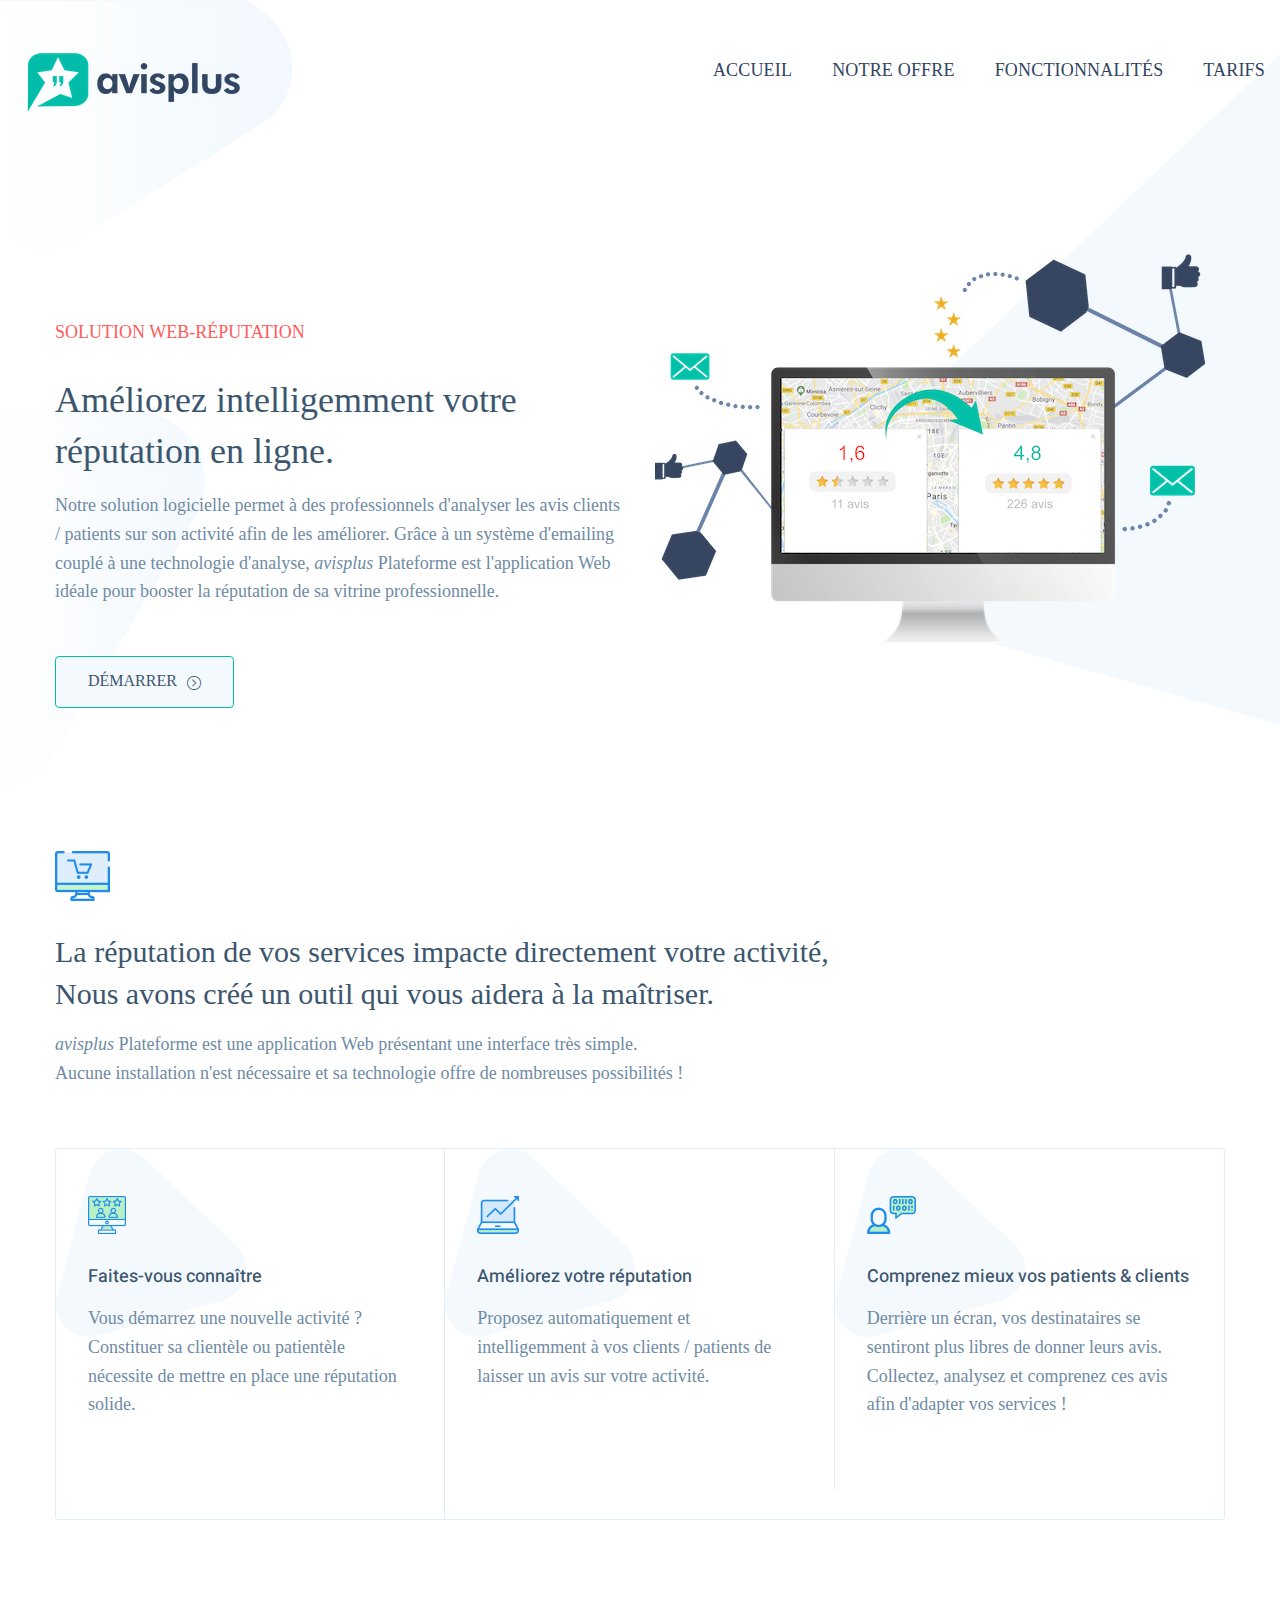
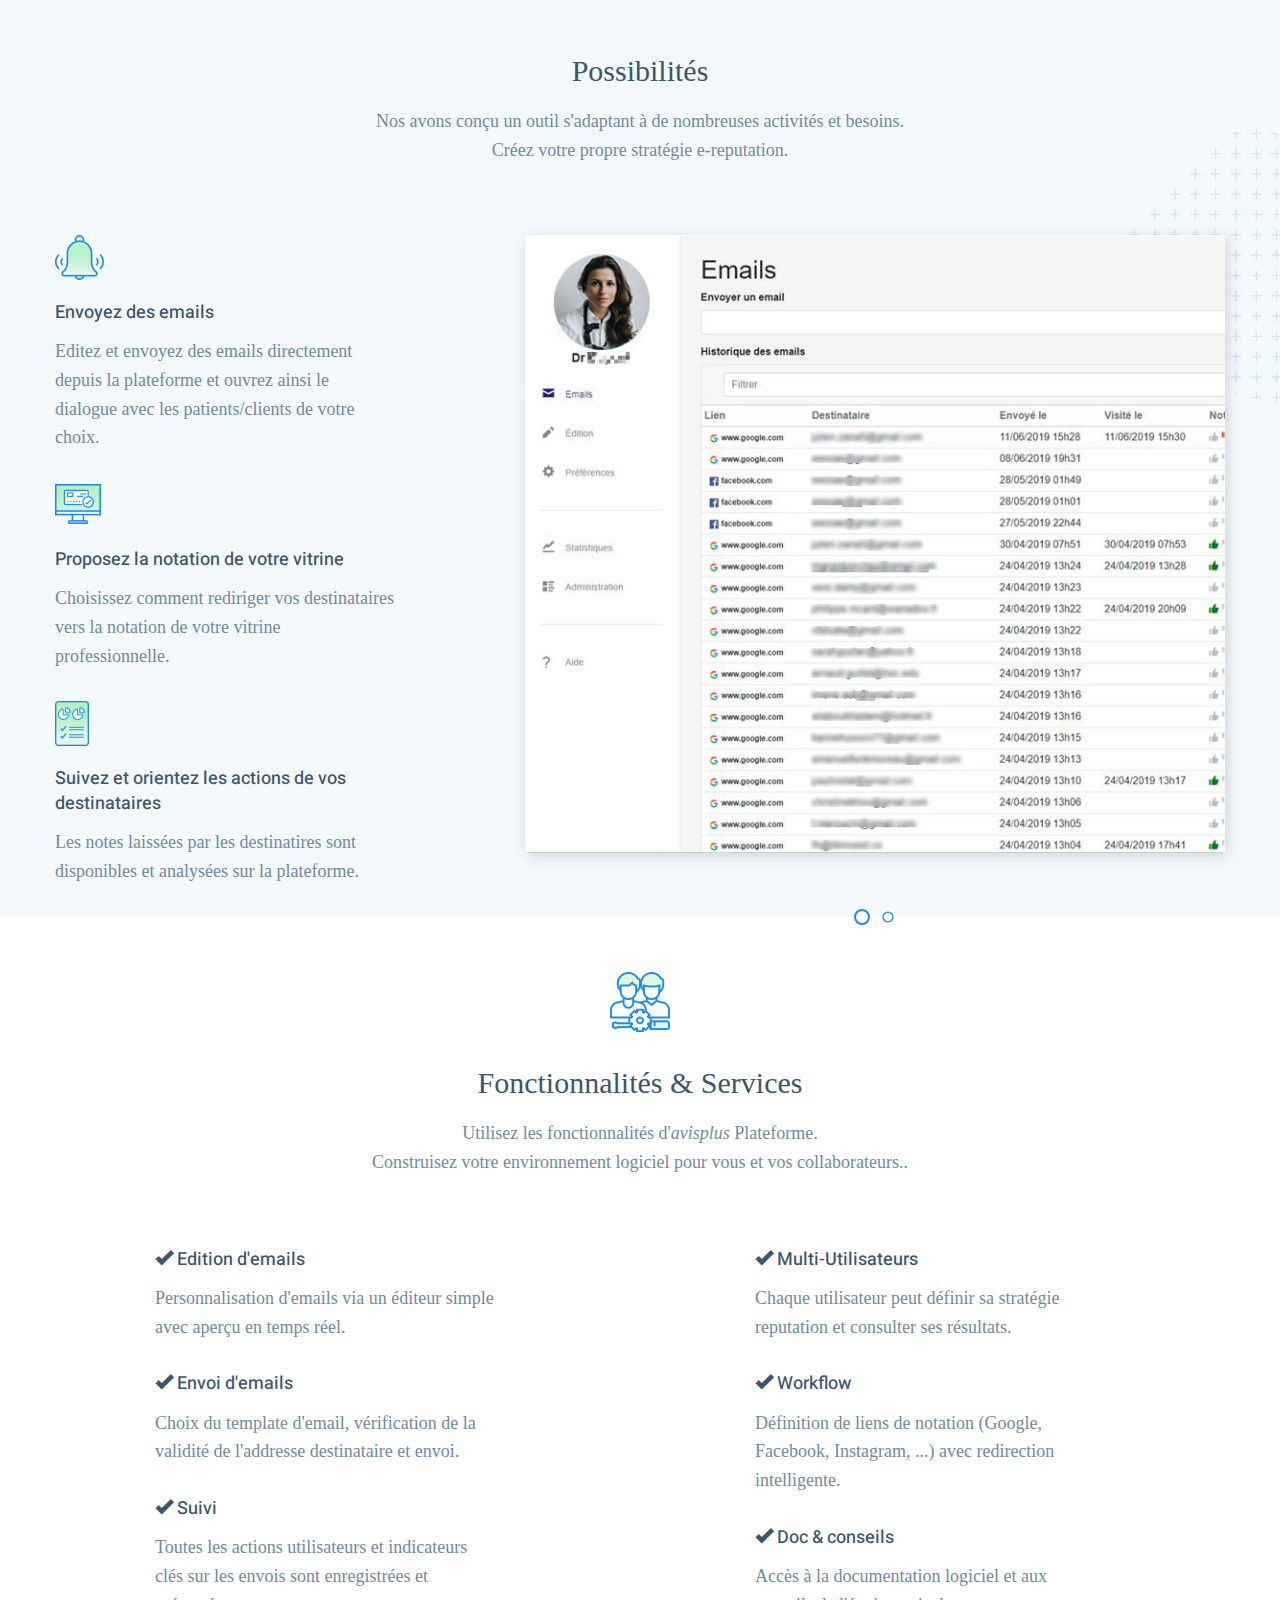
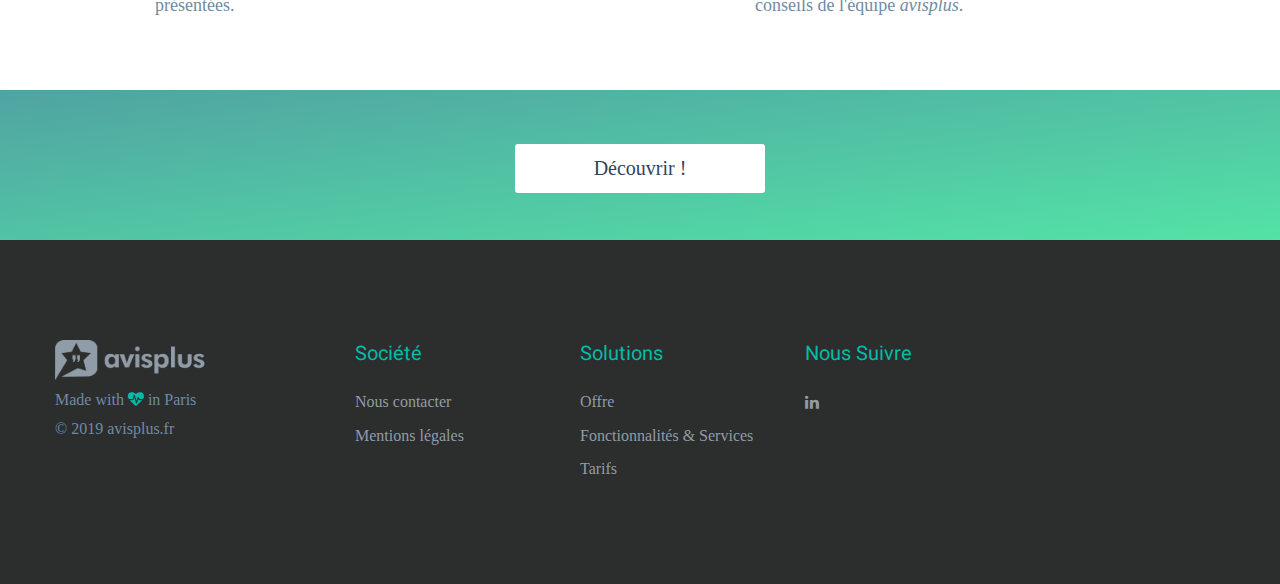
==== commit bed31b28: "a" ====
--- a/index.html
+++ b/index.html
@@ -141,7 +141,7 @@
                 	<div class="inner-box">
                     	<div class="icon"><figure class="image"><img src="images/icons/icon-2.png" alt=""></figure></div>
                         <h3>Améliorez votre réputation</h3>
-                        <div class="text">Proposez automatiquement et intéligemment à vos clients / patients de laisser un avis sur votre activité.</div>
+                        <div class="text">Proposez automatiquement et intelligemment à vos clients / patients de laisser un avis sur votre activité.</div>
                         <!-- <div class="link-box"><a href="#">See more <span class="icon ti-arrow-circle-right"></span></a></div> -->
                     </div>
                 </div>
@@ -235,13 +235,13 @@
                     <div class="feature-block-one">
                         <div class="inner-box">
                             <h3><span class="glyphicon glyphicon-ok" aria-hidden="true"></span> Edition d'emails</h3>
-                            <div class="text"></span>Persionnalisation d'emails via un éditeur simple avec aperçu en temps réel.</div>
-                        </div>
-                    </div>
-                    <!--Feature Block-->
-                    <div class="feature-block-one">
-                        <div class="inner-box">
-                            <h3><span class="glyphicon glyphicon-ok" aria-hidden="true"></span> Envoi d'email</h3>
+                            <div class="text"></span>Personnalisation d'emails via un éditeur simple avec aperçu en temps réel.</div>
+                        </div>
+                    </div>
+                    <!--Feature Block-->
+                    <div class="feature-block-one">
+                        <div class="inner-box">
+                            <h3><span class="glyphicon glyphicon-ok" aria-hidden="true"></span> Envoi d'emails</h3>
                             <div class="text">Choix du template d'email, vérification de la validité de l'addresse destinataire et envoi.</div>
                         </div>
                     </div>
@@ -249,7 +249,7 @@
                     <div class="feature-block-one">
                         <div class="inner-box">
                             <h3><span class="glyphicon glyphicon-ok" aria-hidden="true"></span> Suivi</h3>
-                            <div class="text">Toutes les actions utilisateurs et indacteurs clés sur les envois sont enregistrées et présentées.</div>
+                            <div class="text">Toutes les actions utilisateurs et indicateurs clés sur les envois sont enregistrées et présentées.</div>
                         </div>
                     </div>
                 </div>
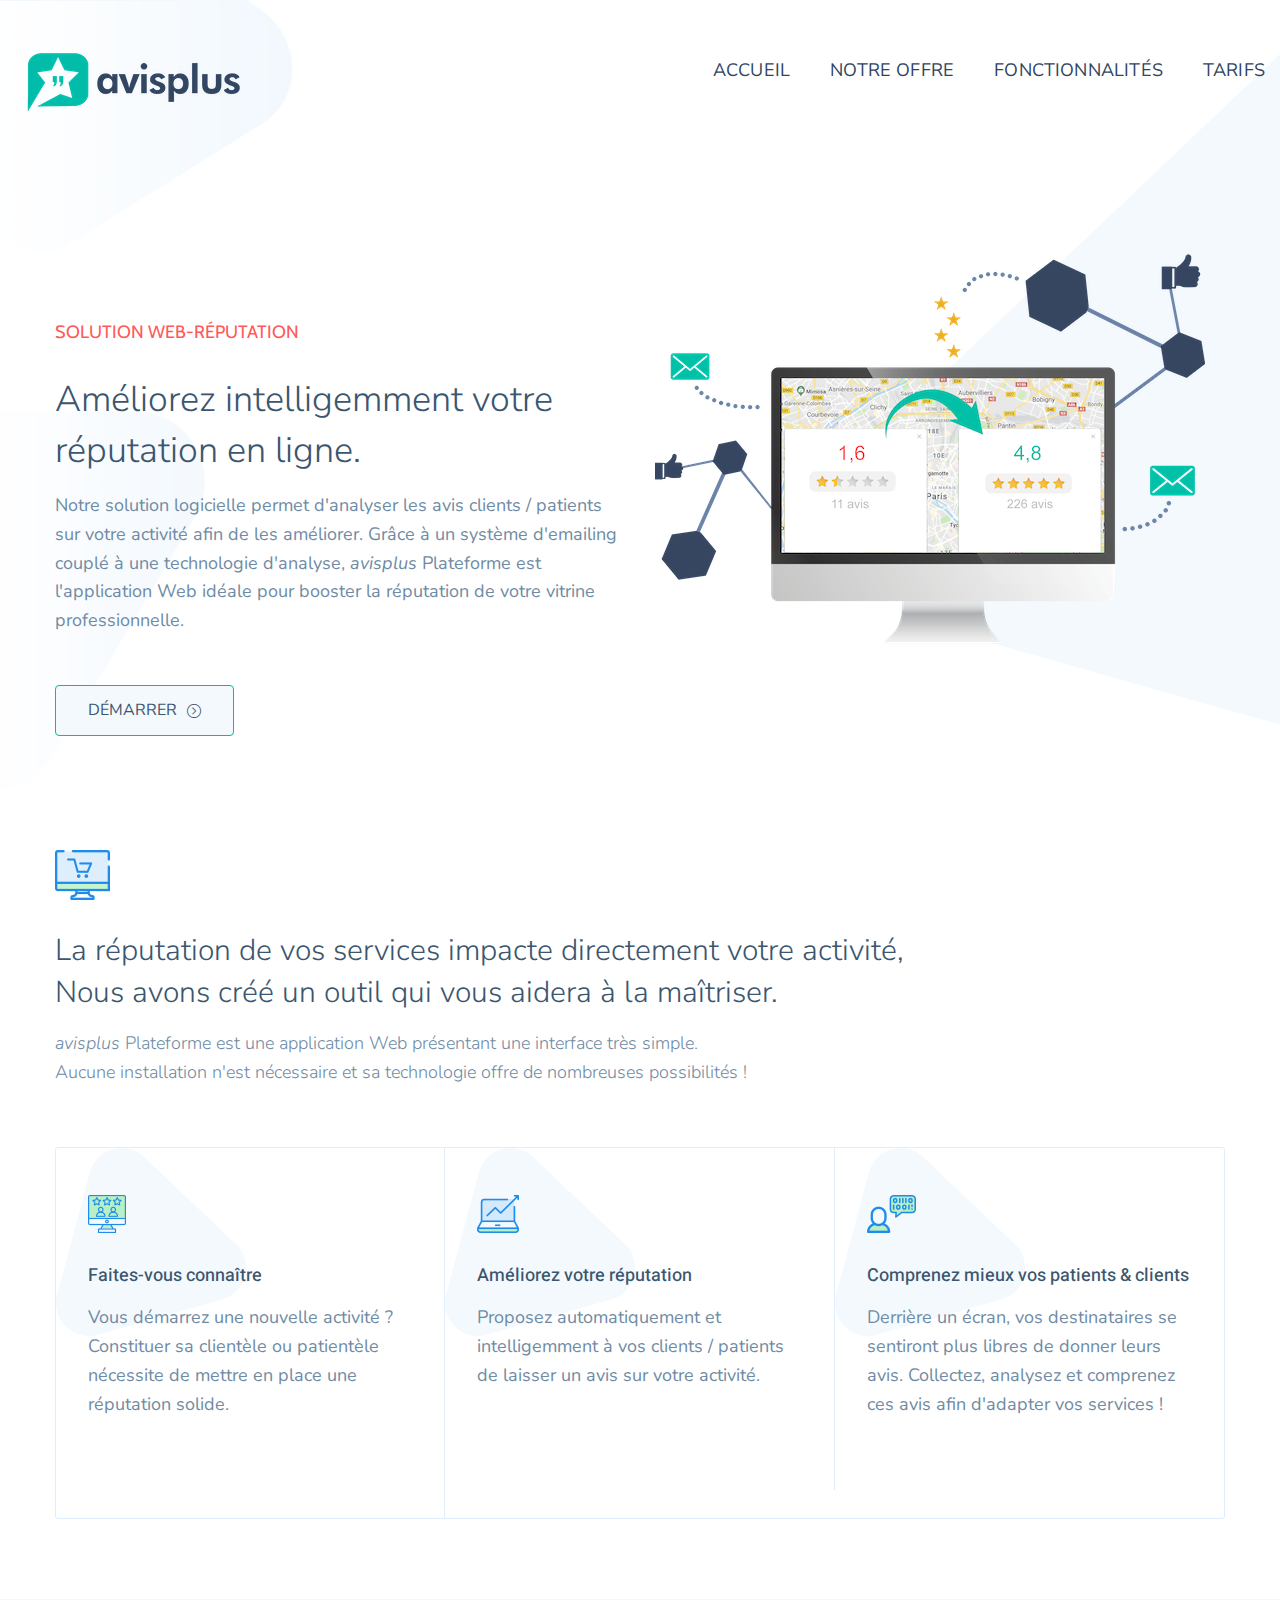
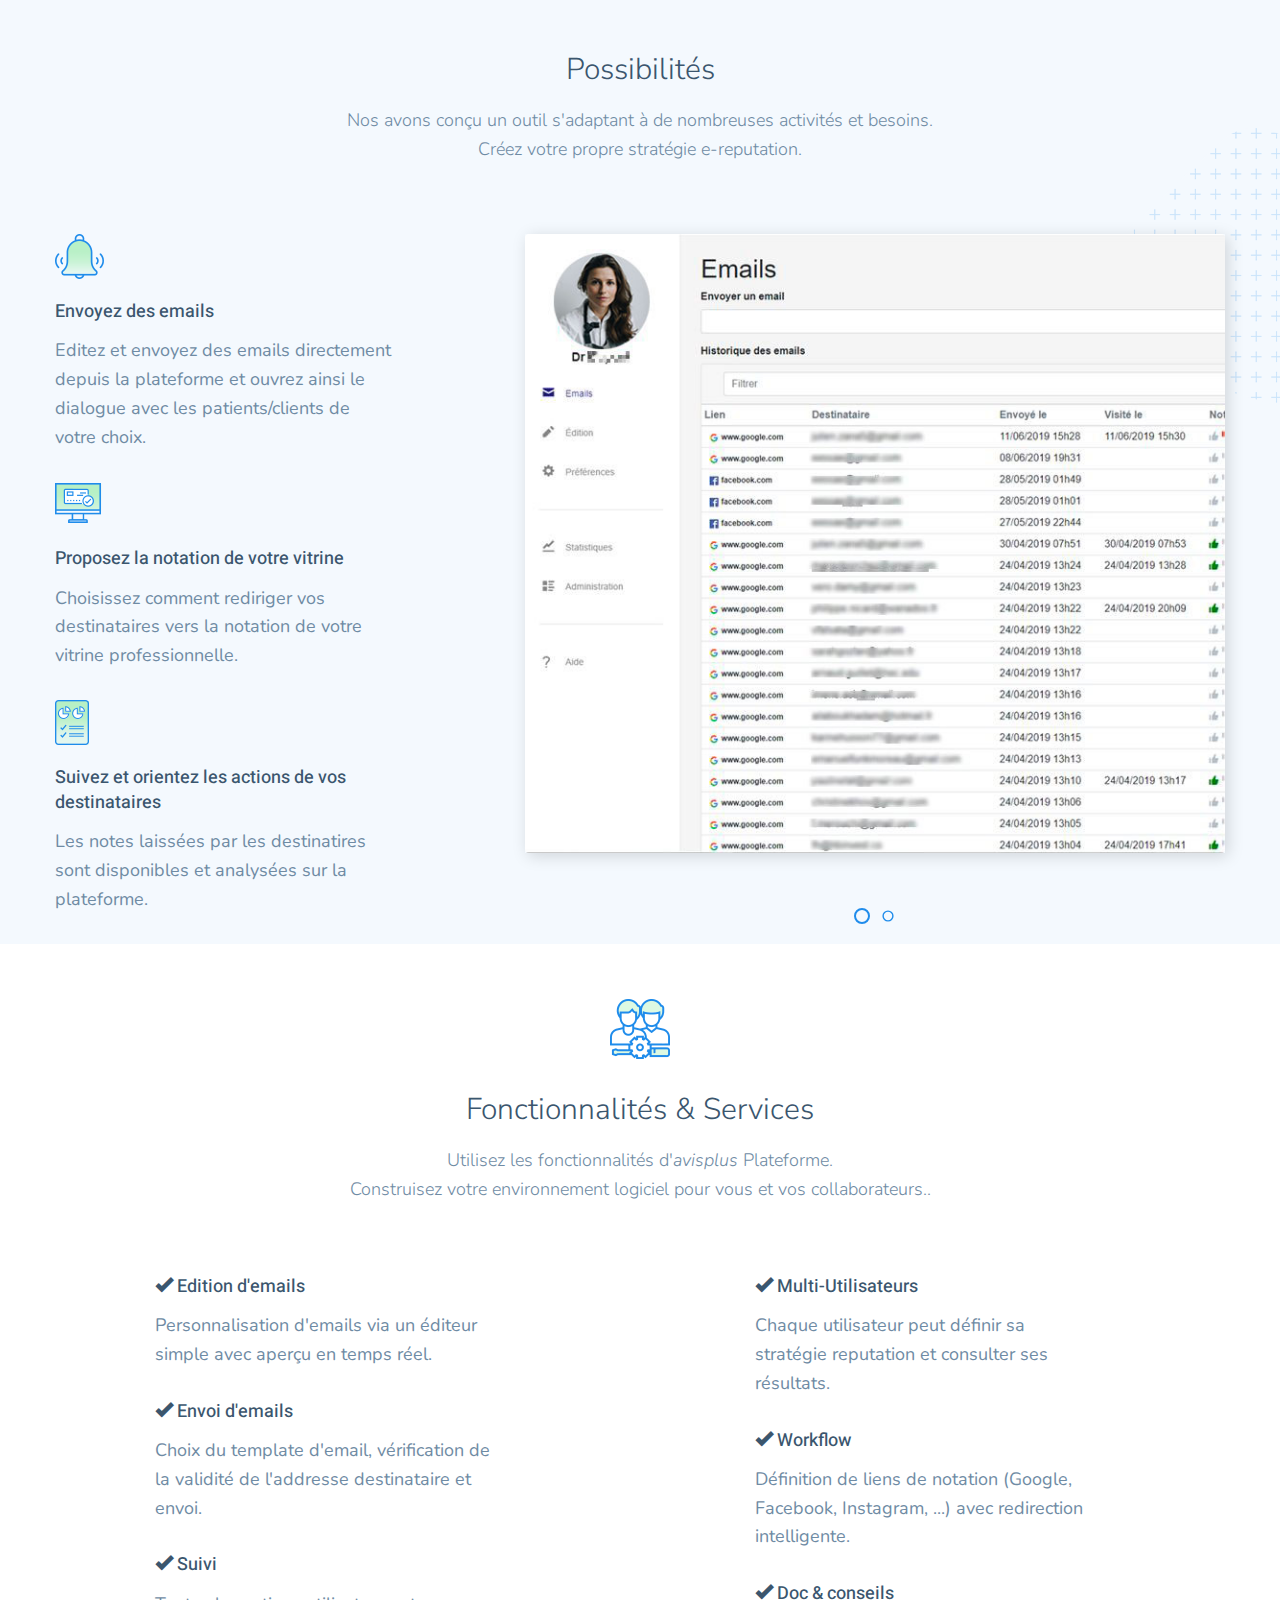
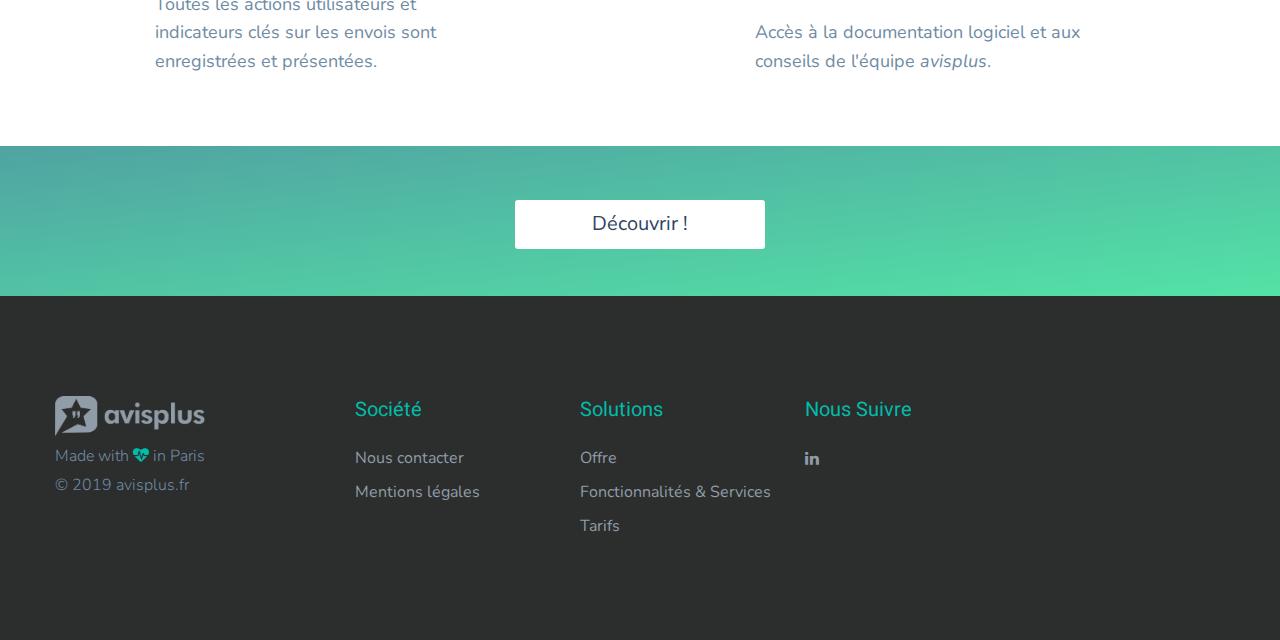
==== commit aa7fd52a: "s" ====
--- a/index.html
+++ b/index.html
@@ -17,6 +17,9 @@
 <title>avisplus - La plateforme d'amélioration de sa web-reputation</title>
 <meta name="description" content="Boostez rapidement la réputation en ligne de votre activité grâce à notre solution web. Vous démarrez une activité professionelle, ou souhaitez améliorer votre e-reputation? La flexibilité d'avisplus Plateforme s'adapte facilement à vos besoins !">
 <!-- Stylesheets -->
+<link href="https://fonts.googleapis.com/css?family=Nunito&display=swap" rel="stylesheet">
+<link href="https://fonts.googleapis.com/css?family=Nunito+Sans&display=swap" rel="stylesheet">
+<link href="https://fonts.googleapis.com/css?family=Cabin&display=swap" rel="stylesheet">
 <link href="css/bootstrap.css" rel="stylesheet">
 <link href="css/style.css" rel="stylesheet">
 <link href="css/custom.css" rel="stylesheet">
@@ -95,8 +98,8 @@
                 	<div class="inner">
                     	<h4>Solution web-réputation</h4>
                         <h2>Améliorez intelligemment votre réputation en ligne.</h2>
-                        <p>Notre solution logicielle permet à des professionnels d'analyser les avis clients / patients sur son activité afin de les améliorer. 
-                            Grâce à un système d'emailing couplé à une technologie d'analyse, <span style="font-style:italic">avisplus</span> Plateforme est l'application Web idéale pour booster la réputation de sa vitrine professionnelle. </p>
+                        <p>Notre solution logicielle permet d'analyser les avis clients / patients sur votre activité afin de les améliorer. 
+                            Grâce à un système d'emailing couplé à une technologie d'analyse, <span style="font-style:italic">avisplus</span> Plateforme est l'application Web idéale pour booster la réputation de votre vitrine professionnelle. </p>
                         <a href="tarifs.html"  id="démarrer_btn" class="theme-btn btn-style-two" style="font-family: Nunito Sans">Démarrer<span class="icon ti-arrow-circle-right"></span></a>
                     </div>
                 </div>
@@ -422,7 +425,7 @@
                                     	<h3>Nous suivre</h3>
                                         <div class="social-links">
                                             <ul class="clearfix">
-                                                <li><a href="#"><span class="fa fa-linkedin"></span></a></li>
+                                                <li><a href="https://www.linkedin.com/company/avisplus-e-reputation-software" target="_blank"><span class="fa fa-linkedin"></span></a></li>
                                             </ul>
                                         </div>
                                     </div>
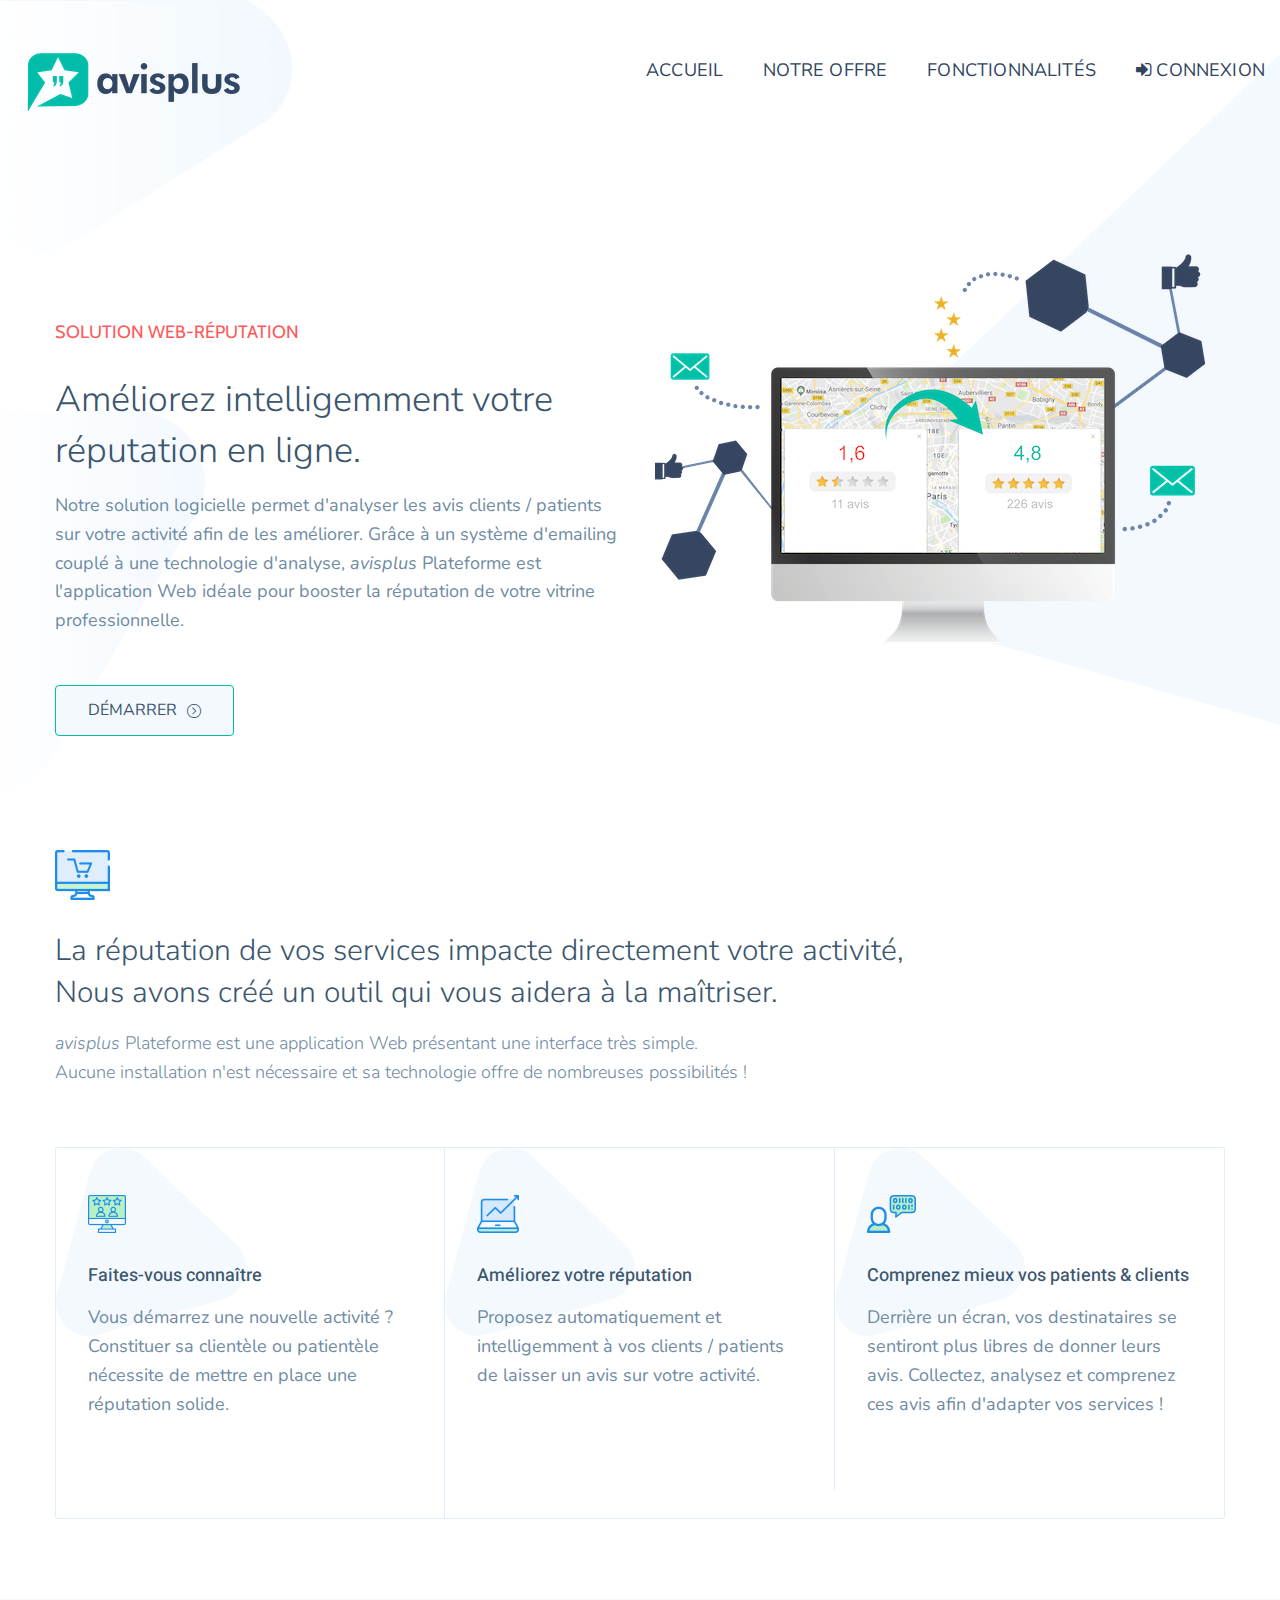
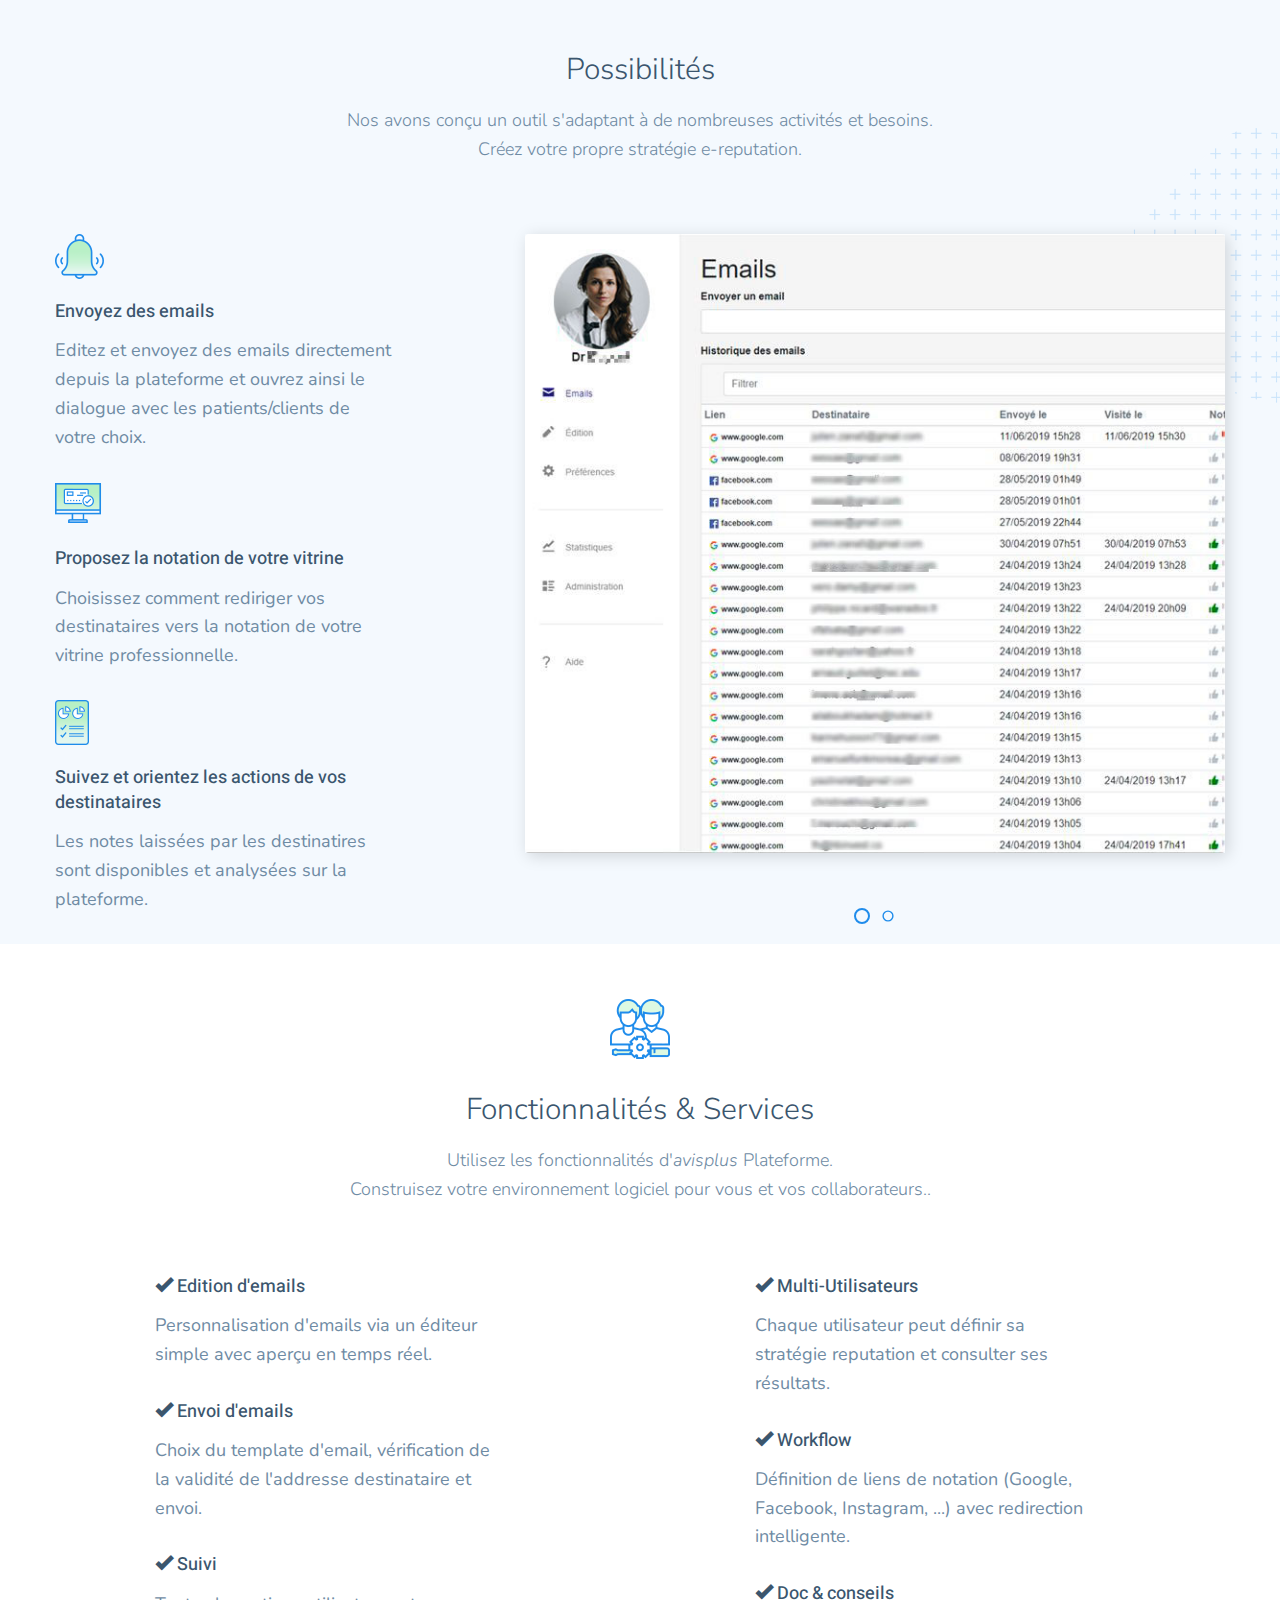
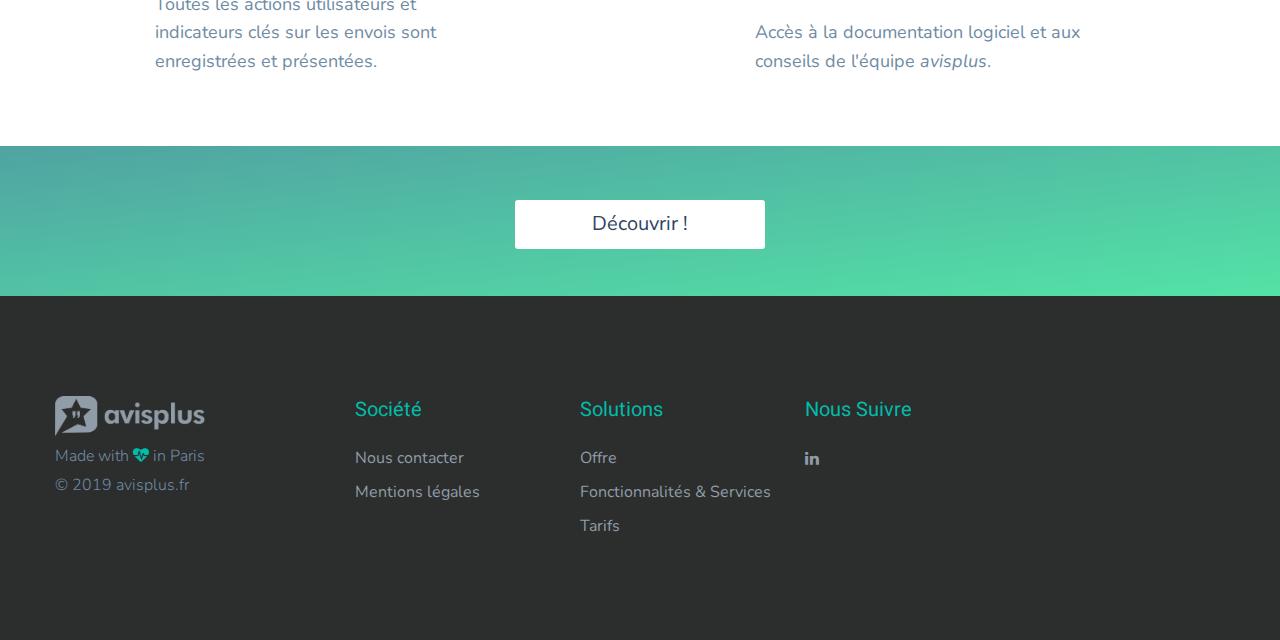
==== commit 56e31b91: "a" ====
--- a/index.html
+++ b/index.html
@@ -71,7 +71,7 @@
                                     <li><a href="index.html#banner">Accueil</a></li>
                                     <li><a href="index.html#offer">Notre offre</a></li>
                                     <li><a href="index.html#features">Fonctionnalités</a></li>
-                                    <li><a href="tarifs.html">Tarifs</a></li>
+                                    <li><a href="https://plateforme.avisplus.fr" target="_blank"><i class="fa fa-sign-in"></i>   Connexion</a></li>
                                  </ul>
                             </div>
                             
@@ -100,7 +100,7 @@
                         <h2>Améliorez intelligemment votre réputation en ligne.</h2>
                         <p>Notre solution logicielle permet d'analyser les avis clients / patients sur votre activité afin de les améliorer. 
                             Grâce à un système d'emailing couplé à une technologie d'analyse, <span style="font-style:italic">avisplus</span> Plateforme est l'application Web idéale pour booster la réputation de votre vitrine professionnelle. </p>
-                        <a href="tarifs.html"  id="démarrer_btn" class="theme-btn btn-style-two" style="font-family: Nunito Sans">Démarrer<span class="icon ti-arrow-circle-right"></span></a>
+                        <a href="https://plateforme.avisplus.fr" target="_blank"  id="démarrer_btn" class="theme-btn btn-style-two" style="font-family: Nunito Sans">Démarrer<span class="icon ti-arrow-circle-right"></span></a>
                     </div>
                 </div>
                 
@@ -287,7 +287,7 @@
         </div>
 
         <div id ="discover" class="row clearfix" style="margin-top:40px; margin-left: 0px; margin-right: 0px; text-align: center">
-            <button id ="discover-button" class="center-block" onclick=window.location.href="tarifs.html">Découvrir !</button>
+            <button id ="discover-button" class="center-block" onclick="window.open('https://plateforme.avisplus.fr')">Découvrir !</button>
         </div>
 
     </section>
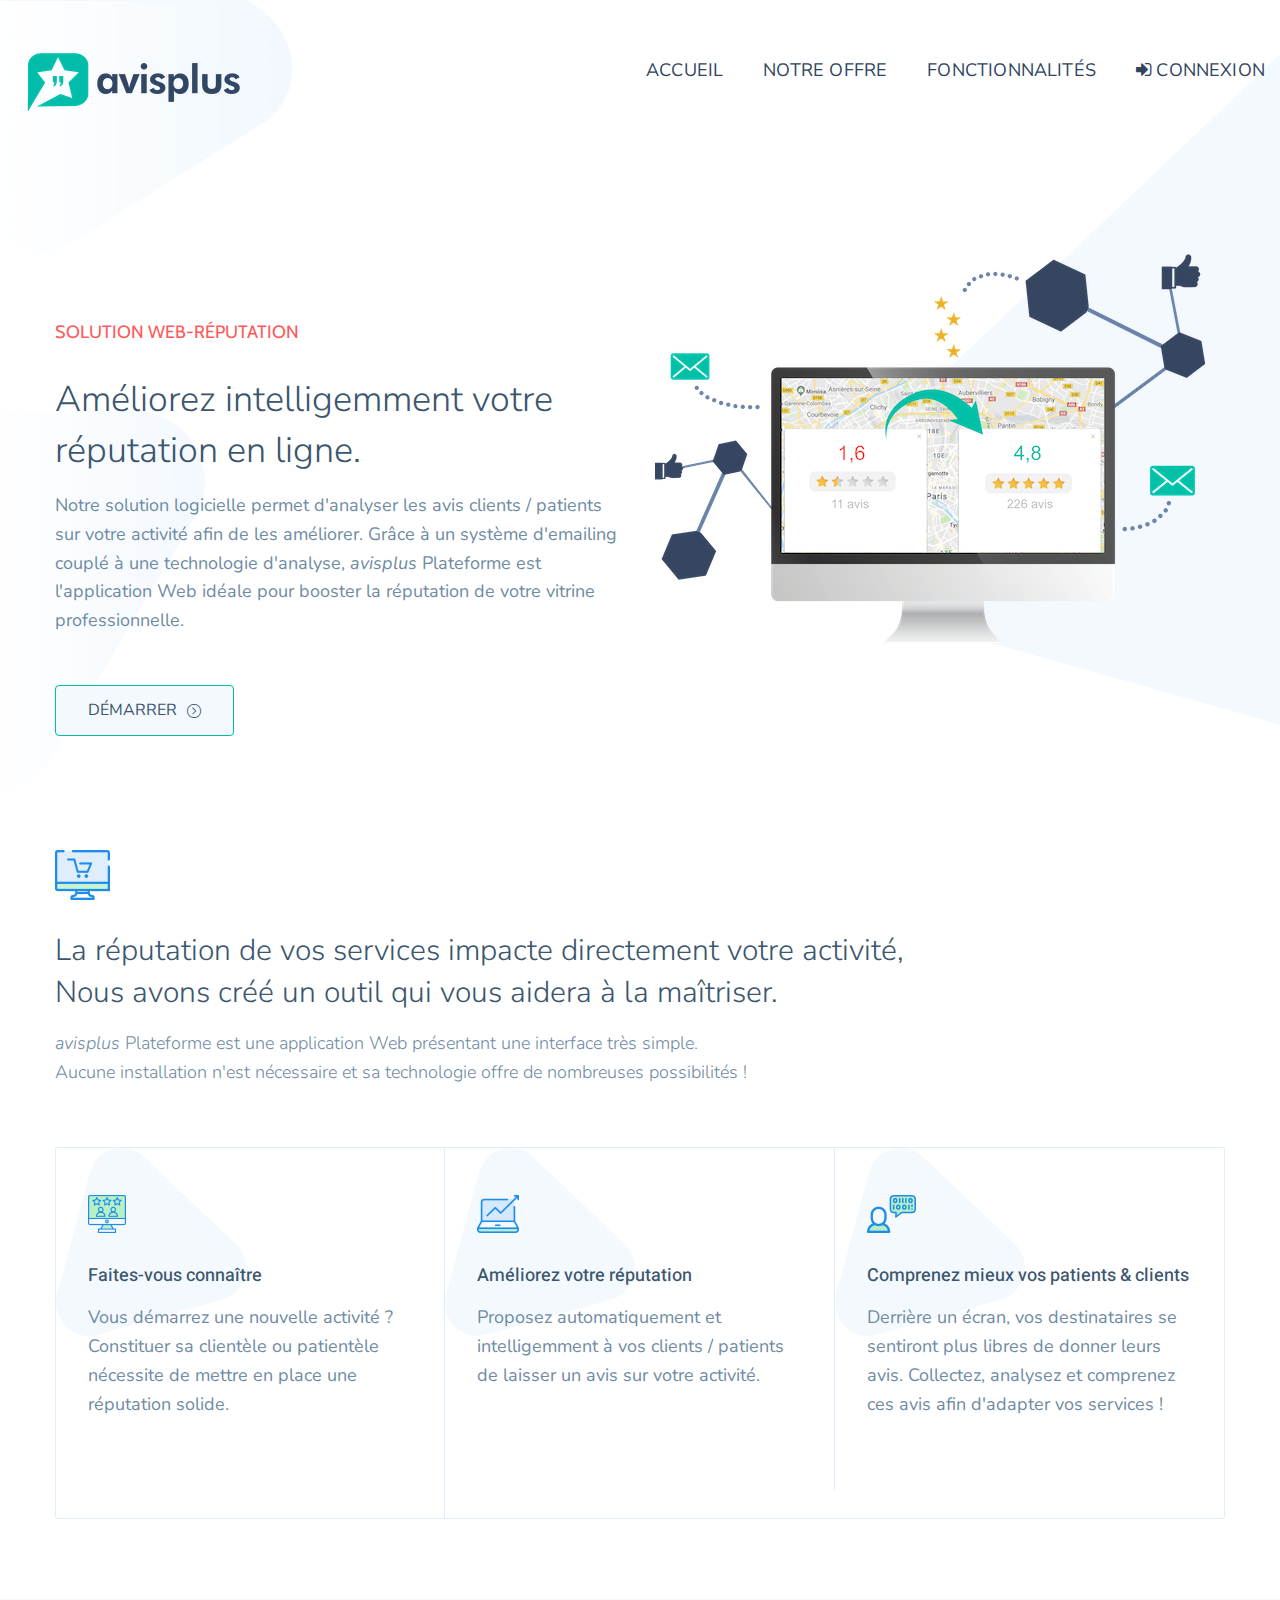
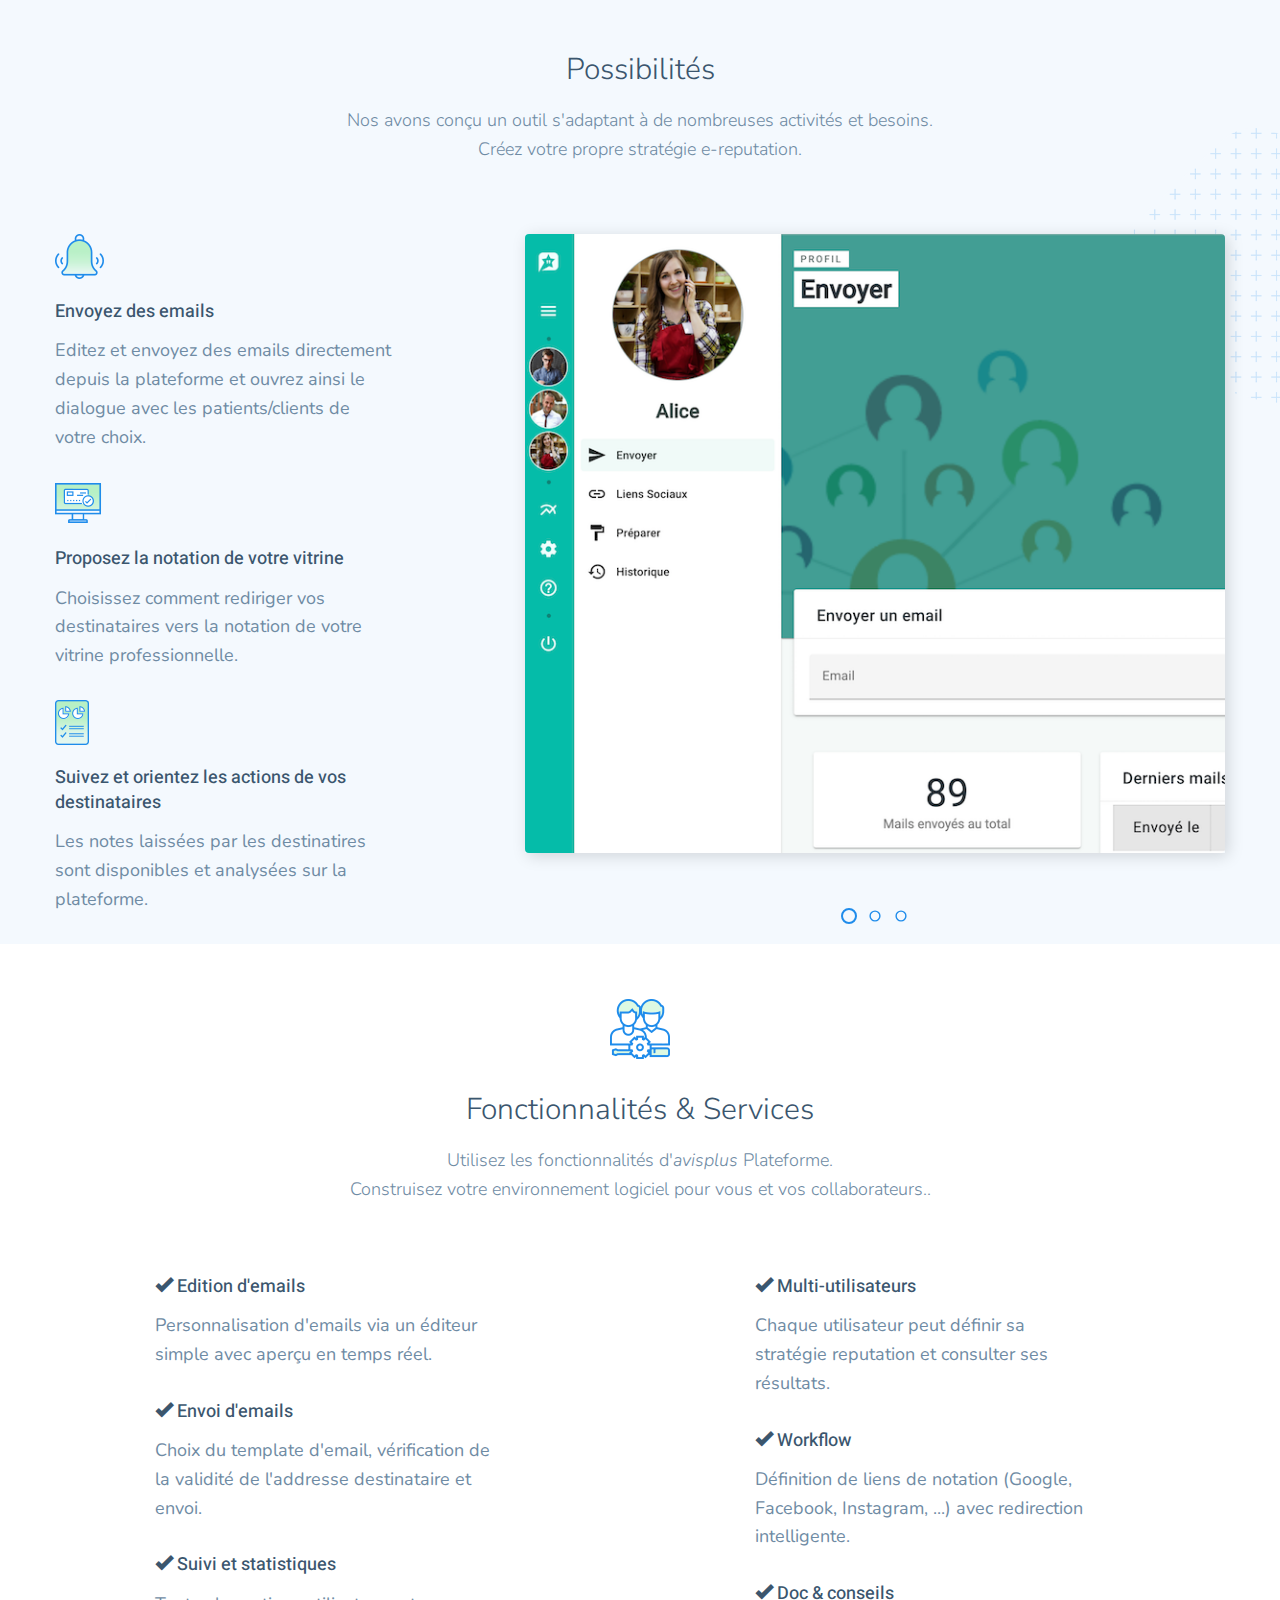
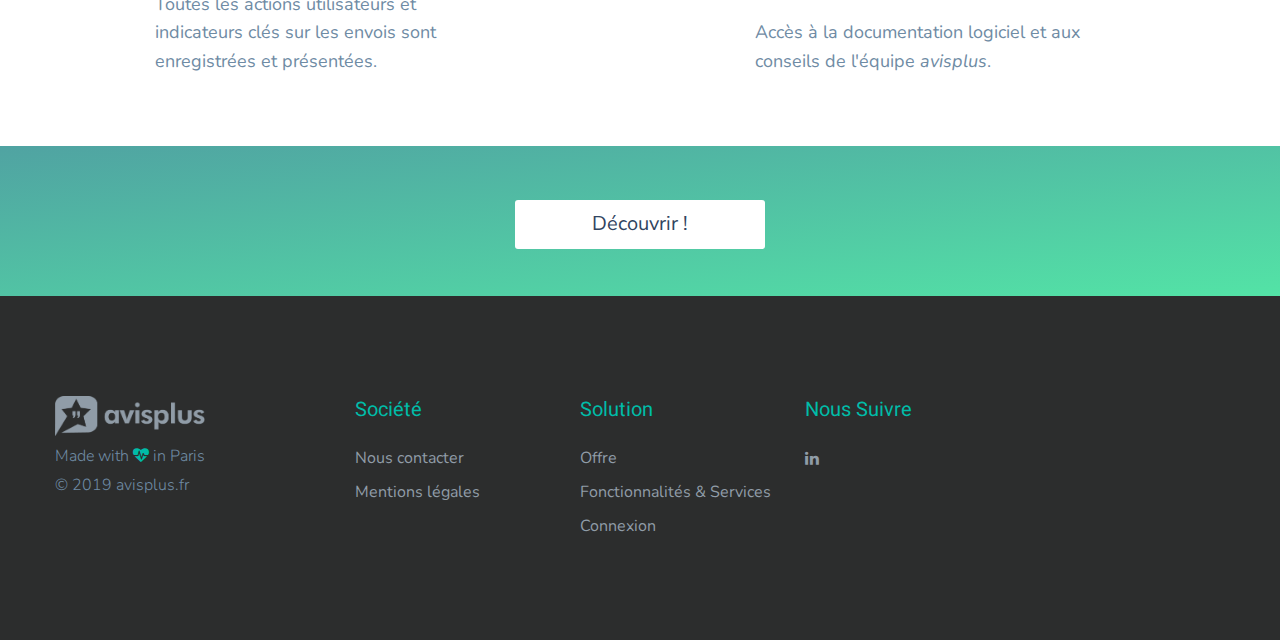
==== commit 07b2e447: "a" ====
--- a/index.html
+++ b/index.html
@@ -207,8 +207,9 @@
                 <div class="carousel-column col-md-8 col-sm-12 col-xs-12">
                 	<div class="inner">
                     	<ul class="image-carousel-one single-item-carousel owl-theme owl-carousel">
-                            <li><a href="images/screenshots/screen1.jpg" data-fancybox="gallery-one" class="lightbox-image" title="Image Caption"><img src="images/screenshots/screen1.jpg" alt="Interface de avisplus Plateforme"></a></li>
-                            <li><a href="images/screenshots/screen2.jpg" data-fancybox="gallery-one" class="lightbox-image" title="Image Caption"><img src="images/screenshots/screen2.jpg" alt="Capture d'écran, notation sur Google Review"></a></li>
+                            <li><a href="images/screenshots/screen1.png" data-fancybox="gallery-one" class="lightbox-image" title="Image Caption"><img src="images/screenshots/screen1.png" alt="Interface de avisplus Plateforme"></a></li>
+                            <li><a href="images/screenshots/screen2.png" data-fancybox="gallery-one" class="lightbox-image" title="Image Caption"><img src="images/screenshots/screen2.png" alt="Capture d'écran, notation sur Google Review"></a></li>
+                            <li><a href="images/screenshots/screen3.png" data-fancybox="gallery-one" class="lightbox-image" title="Image Caption"><img src="images/screenshots/screen3.png" alt="Capture d'écran, notation sur Google Review"></a></li>
                         </ul>
                     </div>
                 </div>
@@ -251,7 +252,7 @@
                     <!--Feature Block-->
                     <div class="feature-block-one">
                         <div class="inner-box">
-                            <h3><span class="glyphicon glyphicon-ok" aria-hidden="true"></span> Suivi</h3>
+                            <h3><span class="glyphicon glyphicon-ok" aria-hidden="true"></span> Suivi et statistiques</h3>
                             <div class="text">Toutes les actions utilisateurs et indicateurs clés sur les envois sont enregistrées et présentées.</div>
                         </div>
                     </div>
@@ -264,7 +265,7 @@
                 	<!--Feature Block-->
                     <div class="feature-block-one">
                             <div class="inner-box">
-                                <h3><span class="glyphicon glyphicon-ok" aria-hidden="true"></span> Multi-Utilisateurs</h3>
+                                <h3><span class="glyphicon glyphicon-ok" aria-hidden="true"></span> Multi-utilisateurs</h3>
                                 <div class="text">Chaque utilisateur peut définir sa stratégie reputation et consulter ses résultats.</div>
                             </div>
                         </div>
@@ -407,12 +408,12 @@
                             <div class="footer-column col-lg-3 col-md-3 col-sm-6 col-xs-12">
                                 <div class="footer-widget links-widget">
                                     <div class="widget-inner">
-                                        <h3>Solutions</h3>
+                                        <h3>Solution</h3>
                                         <div class="links">
                                             <ul>
                                                 <li><a class="scroll-to-target" data-target="#offer">Offre</a></li>
                                                 <li><a class="scroll-to-target" data-target="#features">Fonctionnalités & Services</a></li>
-                                                <li><a href="tarifs.html">Tarifs</a></li>
+                                                <li><a href="https://plateforme.avisplus.fr" target="_blank">Connexion</a></li>
                                             </ul>
                                         </div>
                                     </div>
